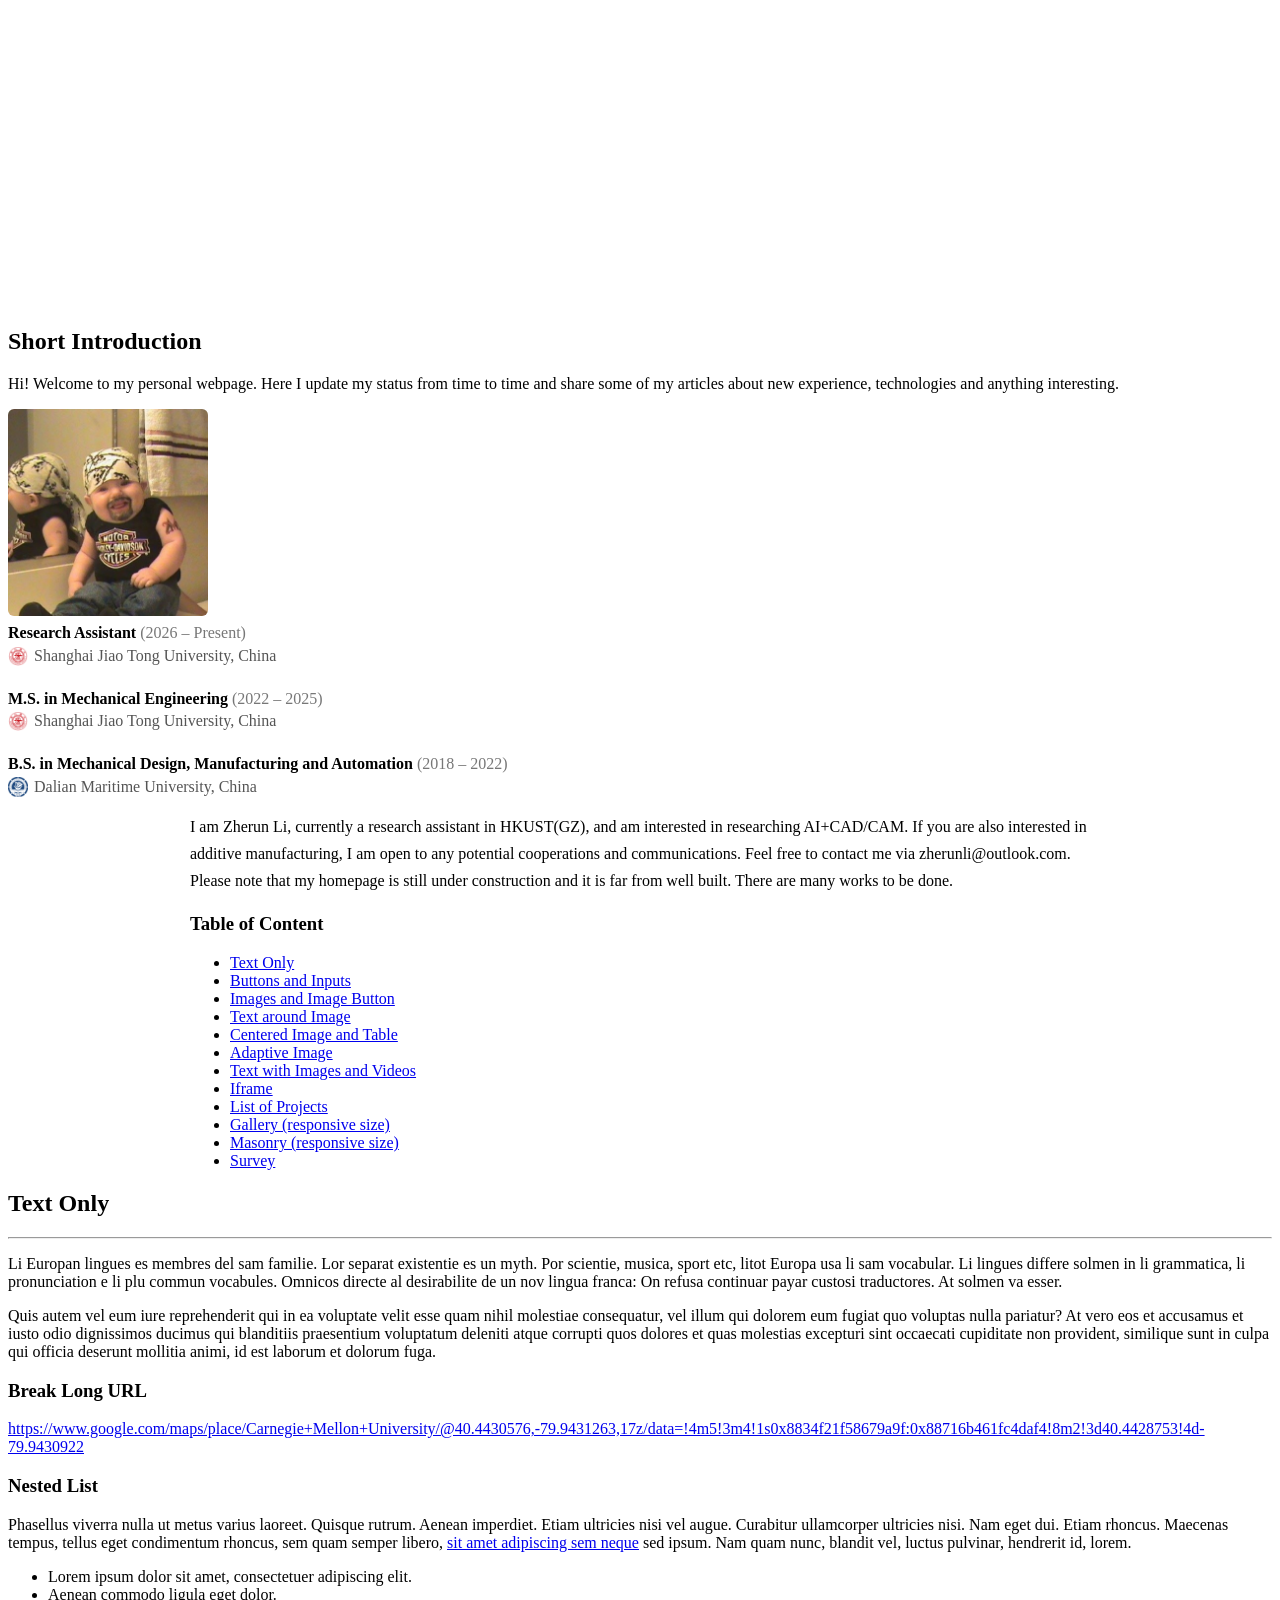
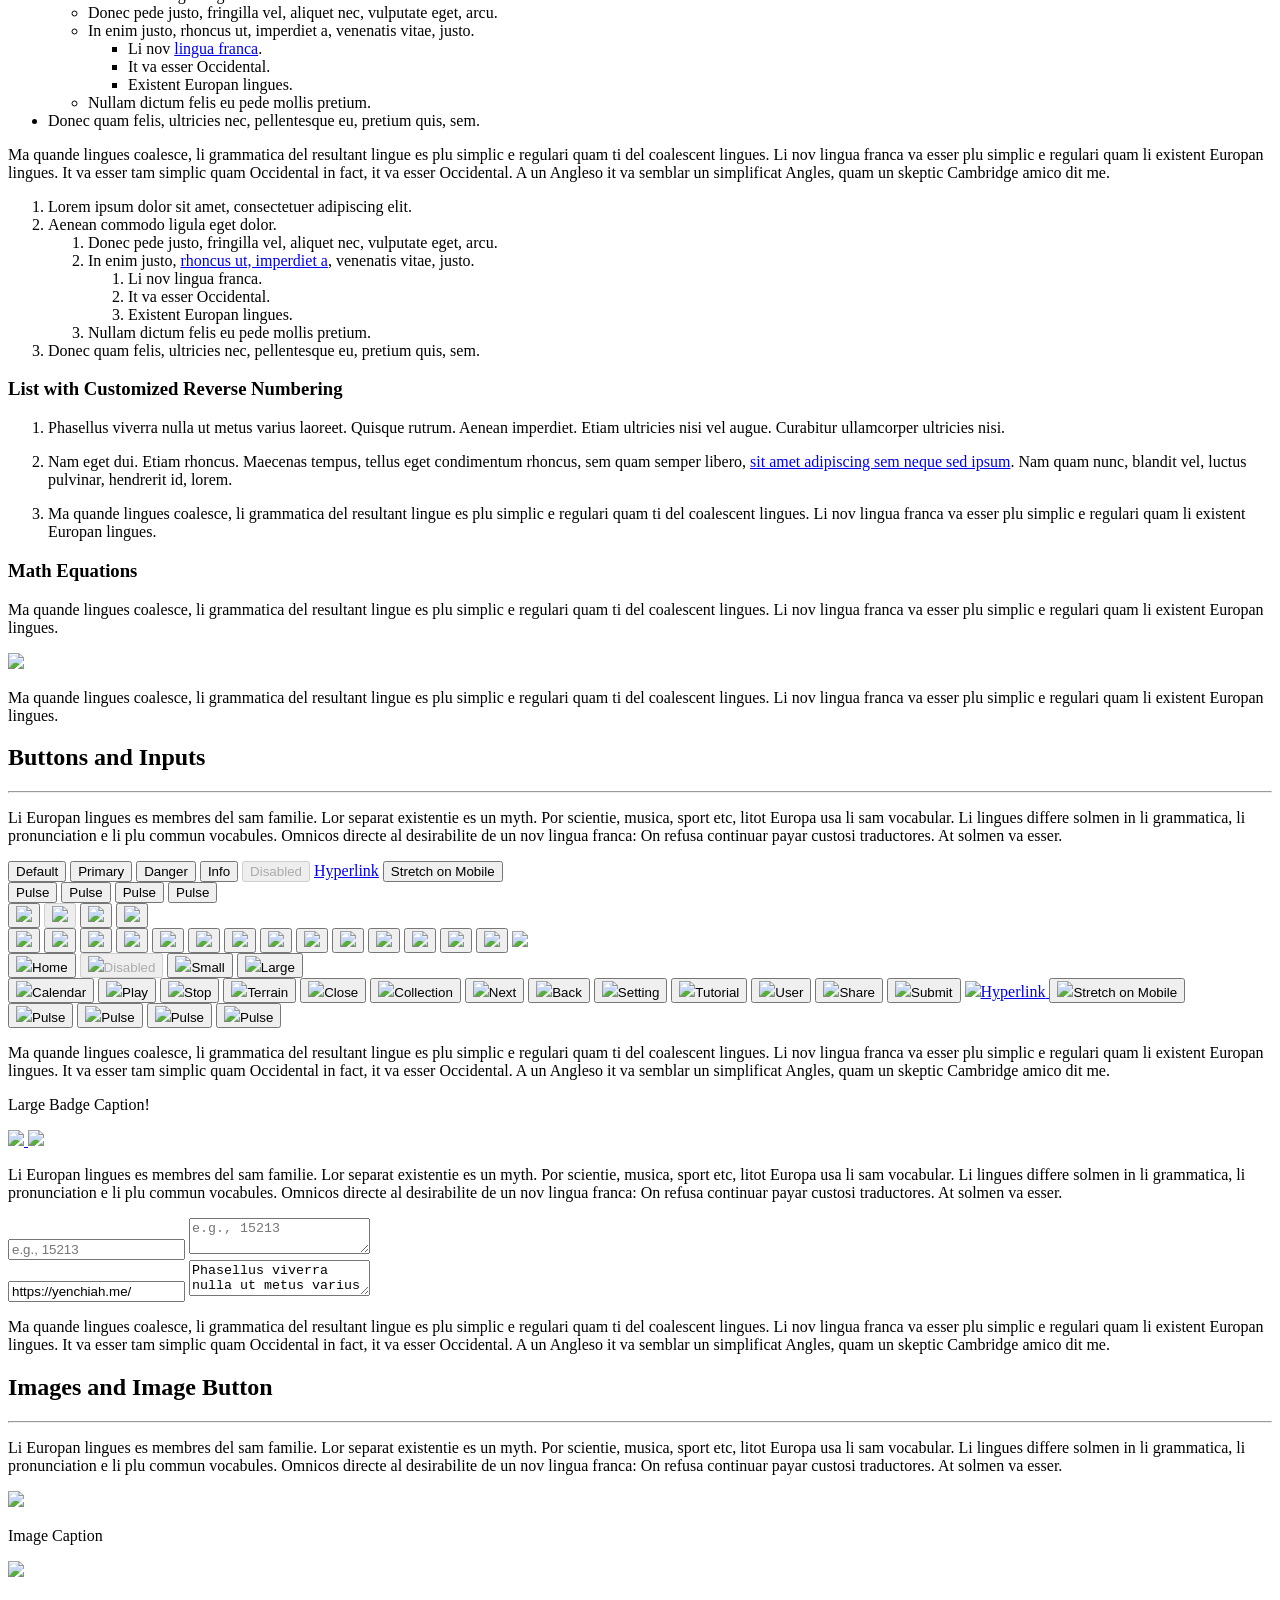
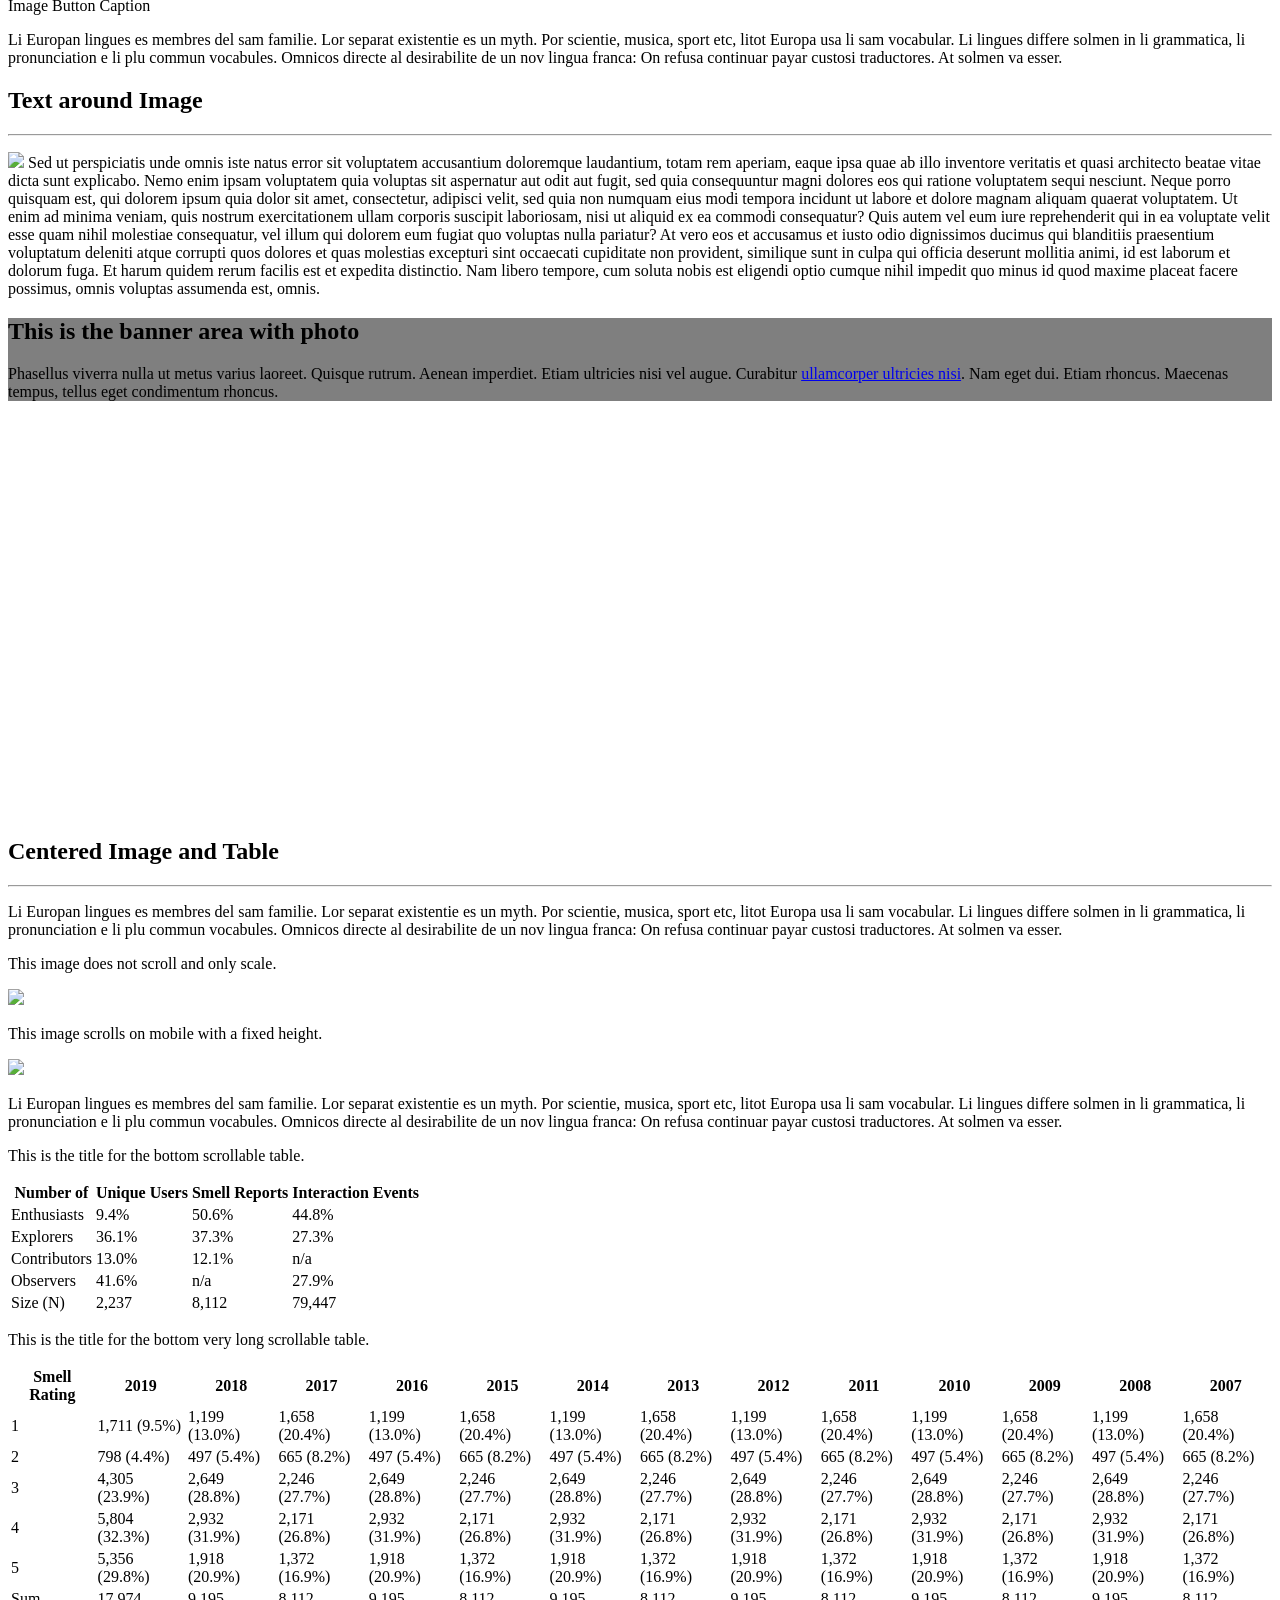
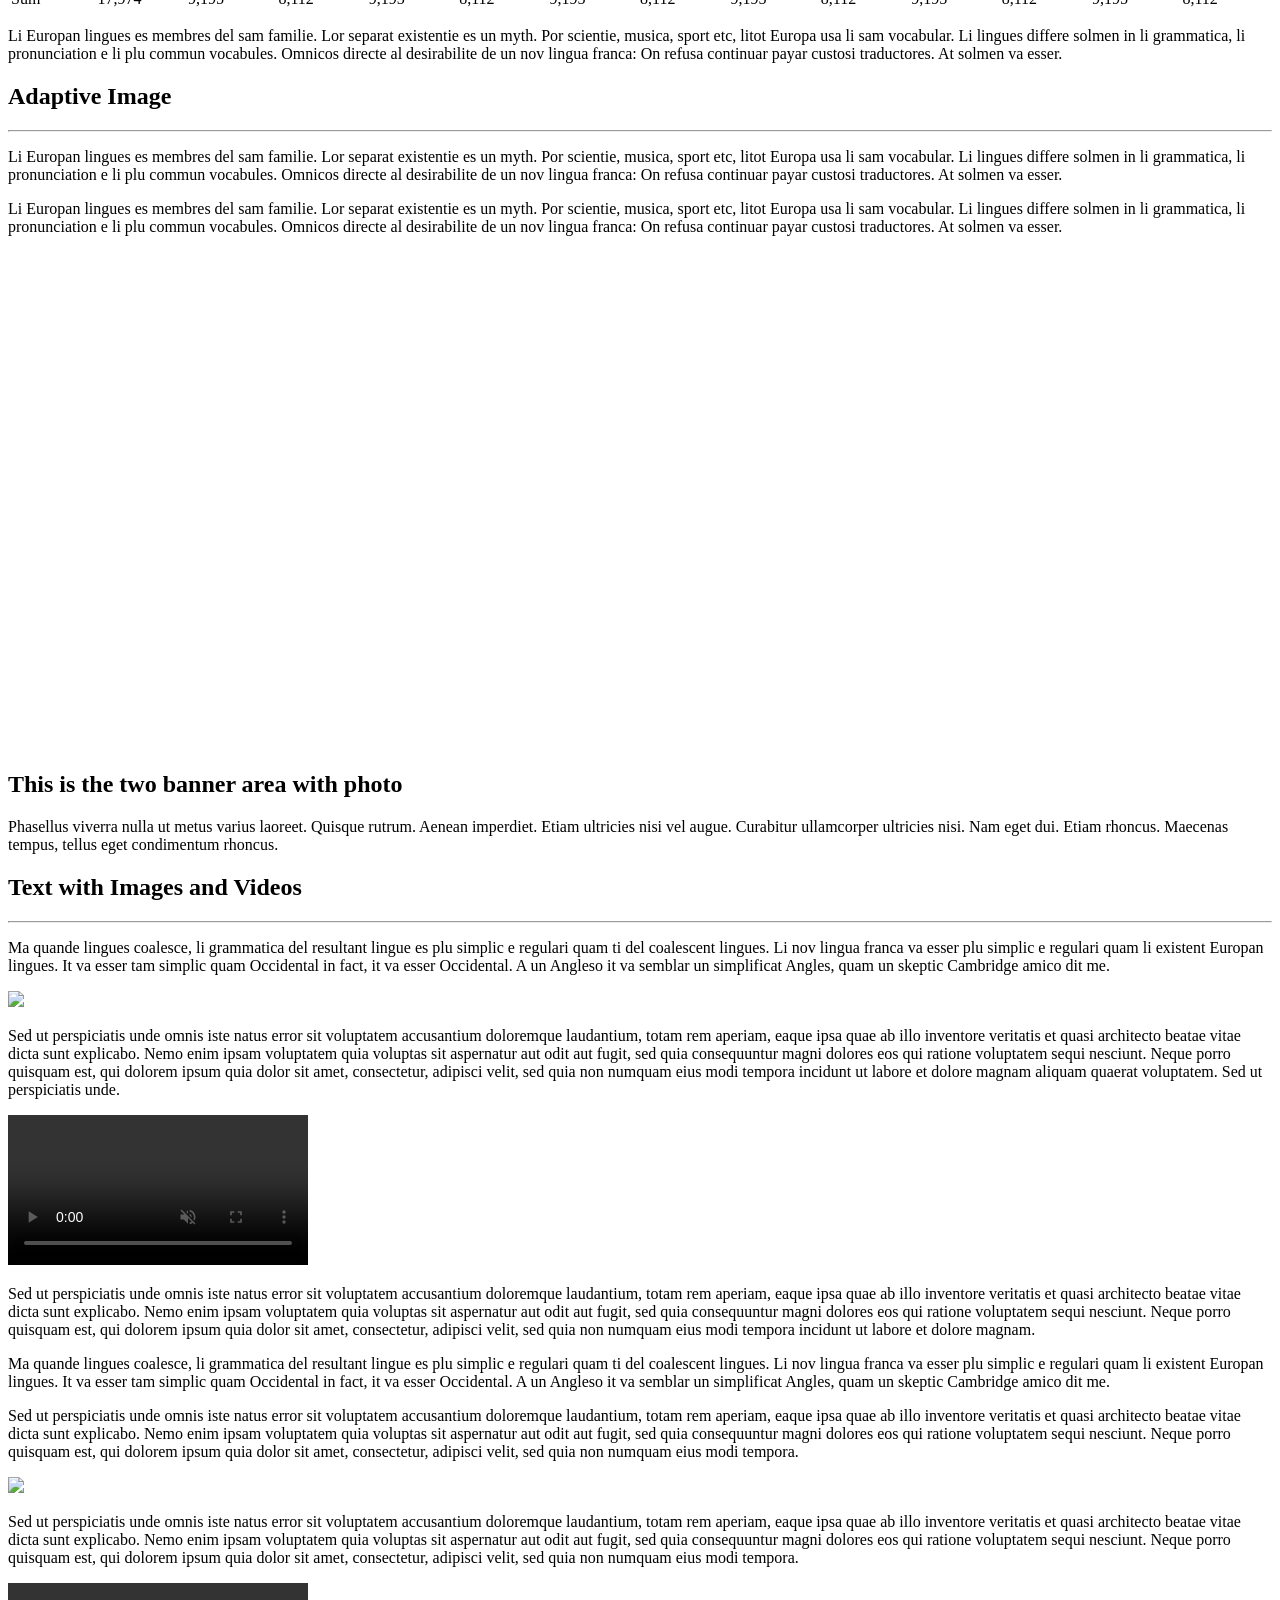
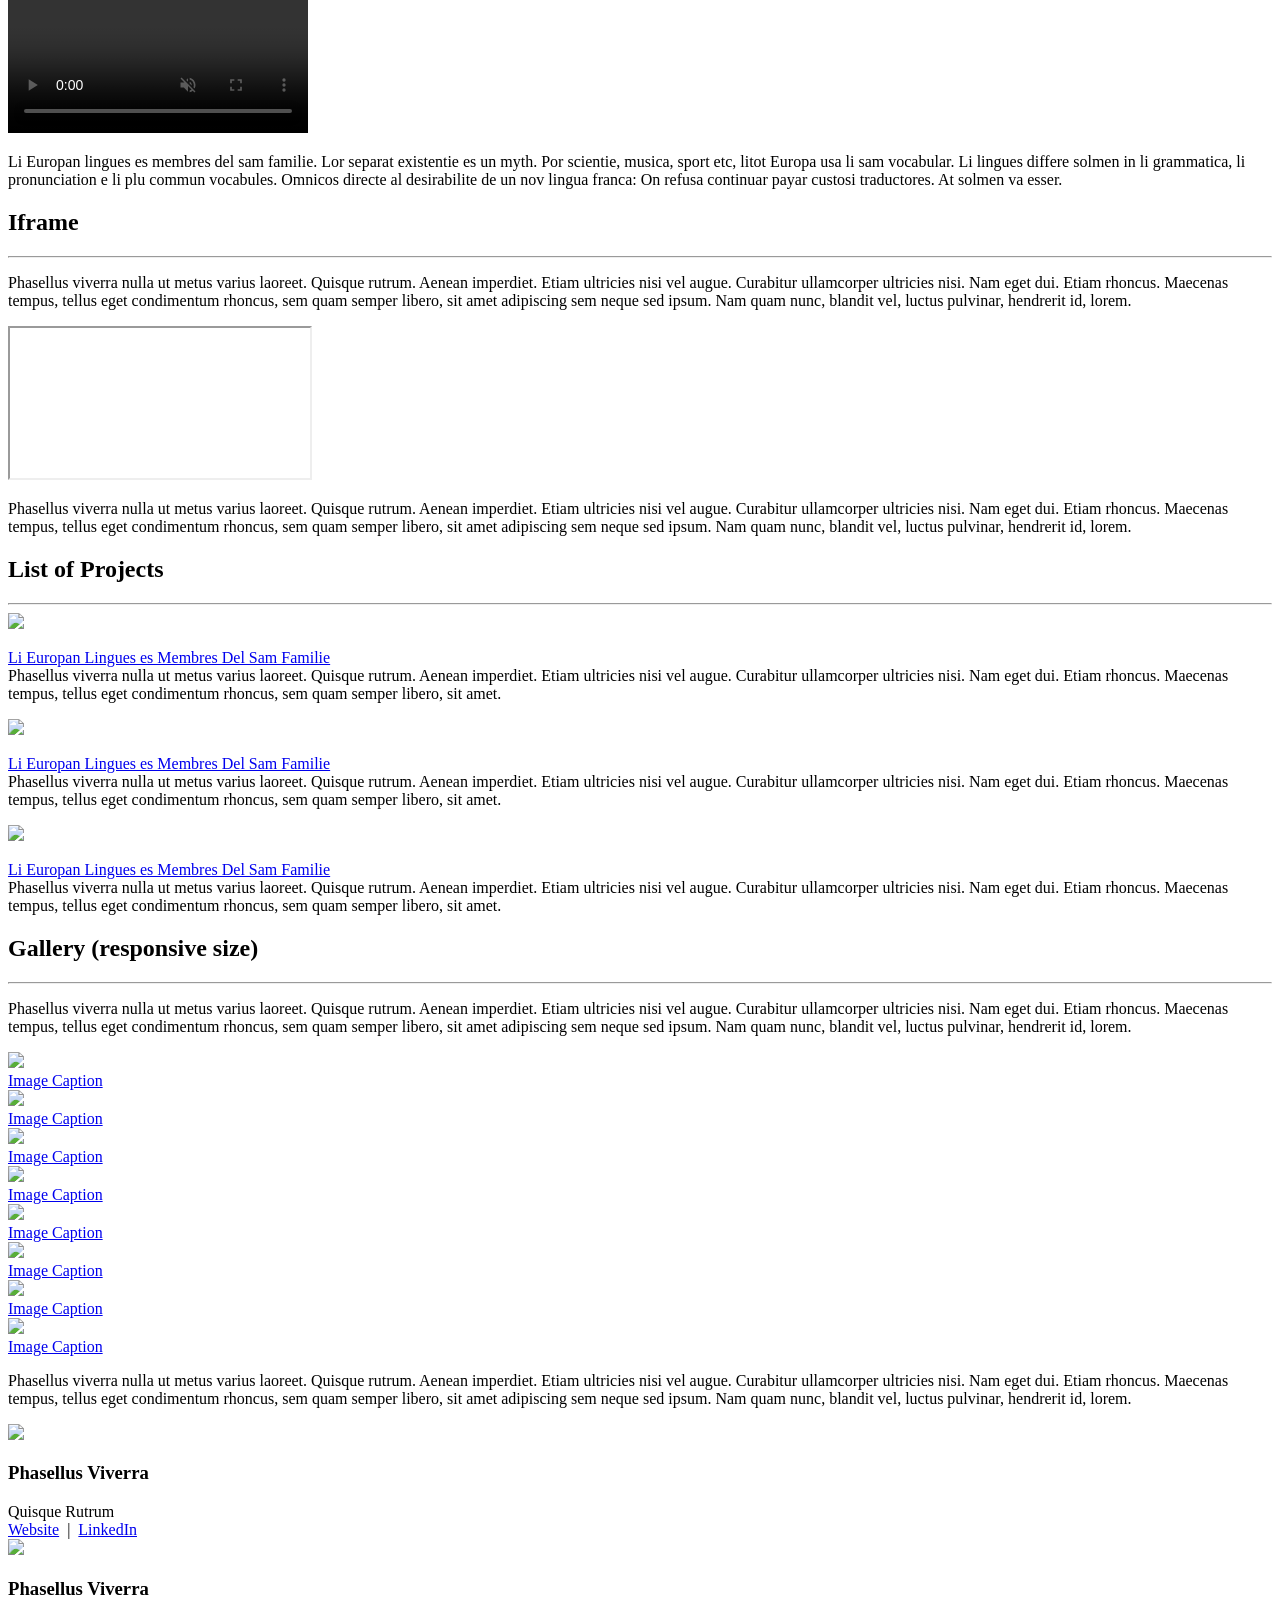
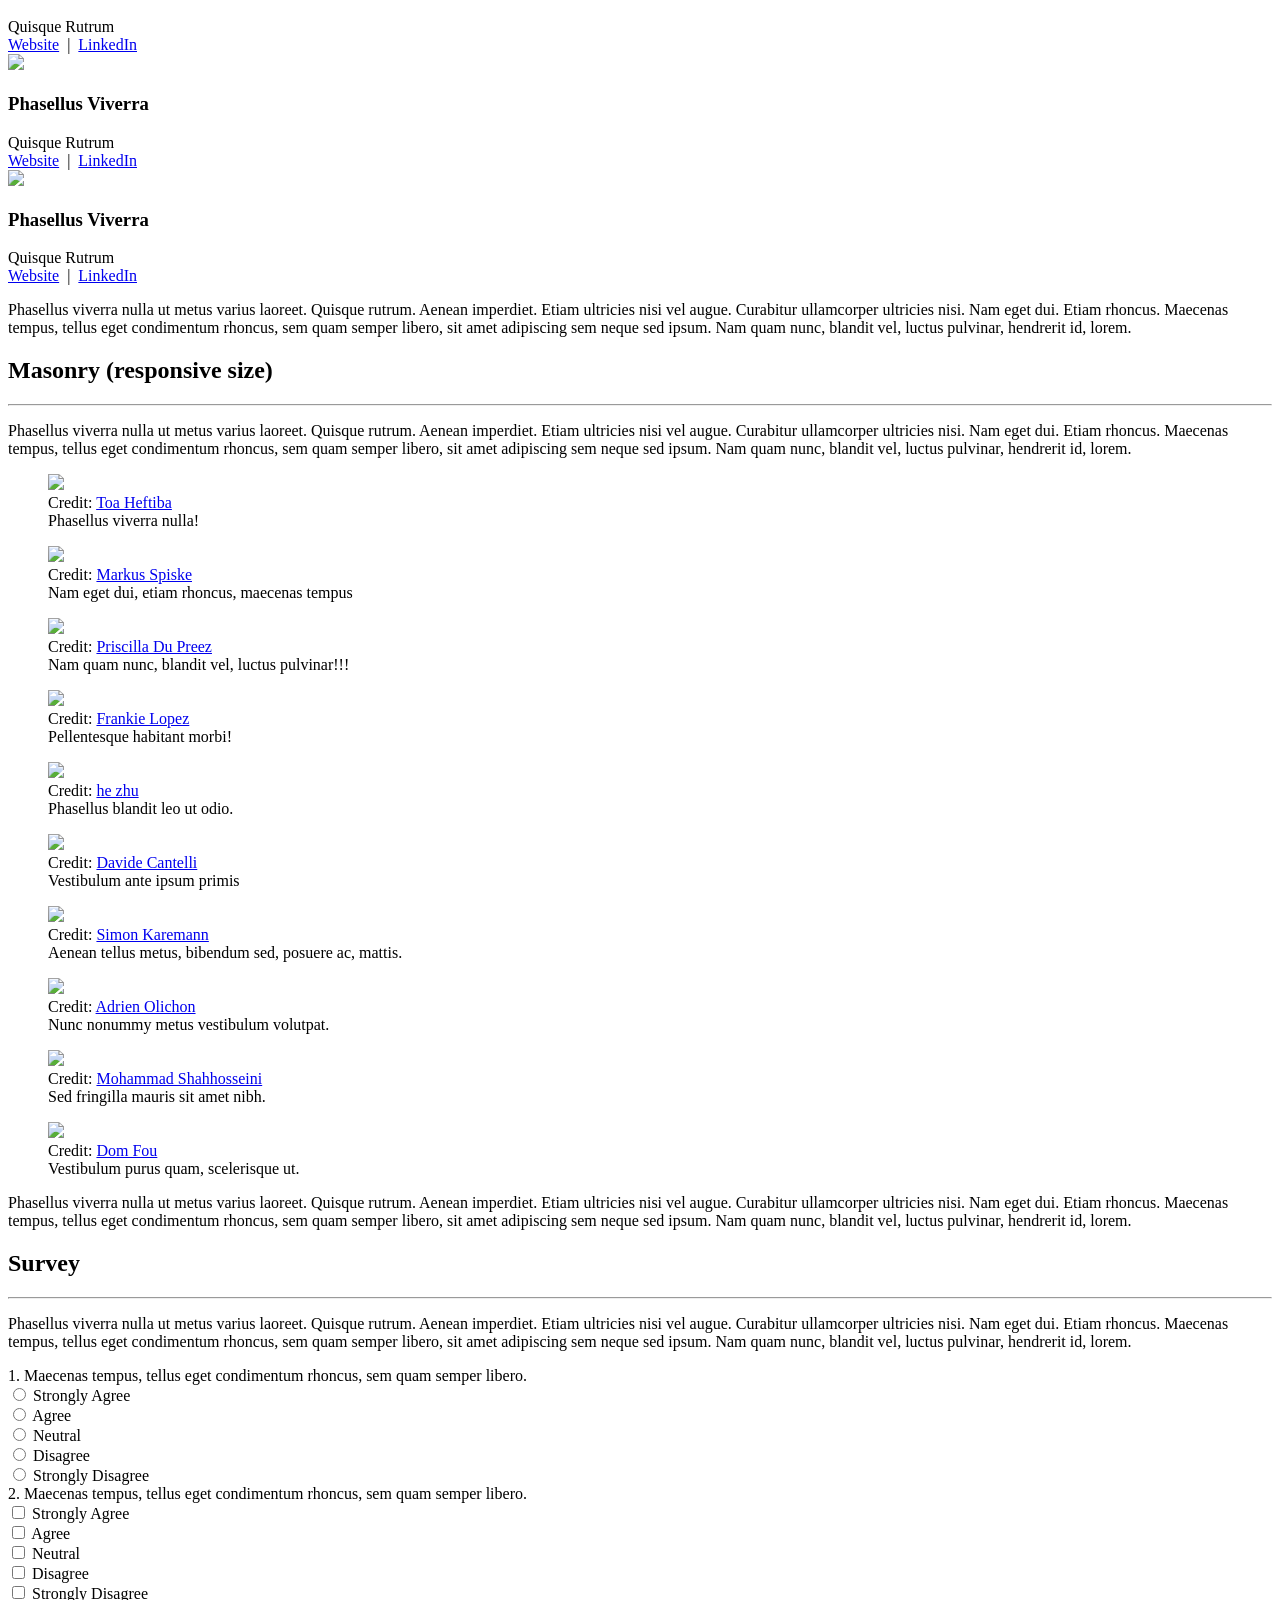
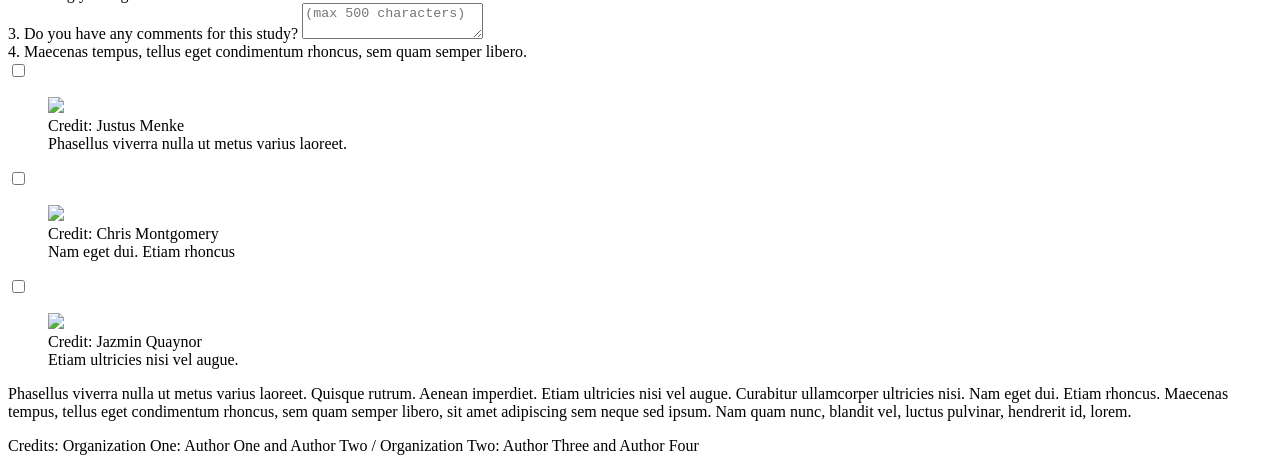
==== index.html @ 8d5da3db "change sjtu" ====
<!doctype html>
<html>

<head>
  <title>ZherunLi Personal Webpage</title>
  <meta charset="utf-8" name="viewport" content="width=device-width, initial-scale=1">
  <link href="https://use.fontawesome.com/releases/v5.2.0/css/all.css" media="screen" rel="stylesheet" type="text/css" />
  <link href="css/frame.css" media="screen" rel="stylesheet" type="text/css" />
  <link href="css/controls.css" media="screen" rel="stylesheet" type="text/css" />
  <link href="css/custom.css" media="screen" rel="stylesheet" type="text/css" />
  <link href='https://fonts.googleapis.com/css?family=Open+Sans:400,700' rel='stylesheet' type='text/css'>
  <link href='https://fonts.googleapis.com/css?family=Open+Sans+Condensed:300,700' rel='stylesheet' type='text/css'>
  <link href="https://fonts.googleapis.com/css?family=Source+Sans+Pro:400,700" rel="stylesheet">
  <script src="https://ajax.googleapis.com/ajax/libs/jquery/3.3.1/jquery.min.js"></script>
  <script src="js/menu.js"></script>
  <script src="js/footer.js"></script>
  <style>
    .menu-index {
      color: rgb(255, 255, 255) !important;
      opacity: 1 !important;
      font-weight: 700 !important;
    }
  </style>
</head>

<body>
  <div class="menu-container"></div>
  <div class="content-container">
    <!-------------------------------------------------------------------------------------------->
    <!--Start Header-->
    <div class="banner" style="background: url('img/dummy-background.jpeg') no-repeat center; background-size: cover; height: 300px;"></div>
    <div class="banner">
      <div class="banner-table flex-column">
        <div class="flex-row">
          <div class="flex-item flex-column">
            <h2 class="add-top-margin-small">Short Introduction</h2>
            <p class="text">
                Hi! Welcome to my personal webpage. Here I update my status from time to time and share some of my 
                articles about new experience, technologies and anything interesting. 
            </p>
          </div>
        </div>
      </div>
    </div>
    <!--End Header-->
    <!-------------------------------------------------------------------------------------------->
    <div class="content">
      <div class="content-table flex-column">
        <!-------------------------------------------------------------------------------------------->
<!-------------------------------------------------------------------------------------------->
<div class="content">
  <div class="content-table flex-column">
    <!-------------------------------------------------------------------------------------------->
      <!--Start Intro-->
      <div class="flex-row" style="align-items: flex-start; gap: 36px;">
      
        <!-- Left: Avatar -->
        <div class="flex-item flex-column" style="flex: 0 0 180px;">
          <img class="image"
               src="img/harley-baby.jpg"
               style="width: 200px; border-radius: 6px;">
        </div>
      
        <!-- Right: Education -->
        <div class="flex-item flex-column" style="flex: 1;">
      
          <div class="text" style="line-height: 1.6;">
      
            <!-- PhD -->
            <div style="margin-bottom: 20px;">
              <div style="font-size: 1.0em;">
                <strong>Research Assistant</strong>
                <span style="color:#777;">(2026 – Present)</span>
              </div>
                <div style="display: flex; align-items: center; font-size: 1.0em; color:#555; line-height: 1;">
                  <img src="img/sjtu.png" 
                       style="width:20px; height:20px; object-fit: contain; margin-right:6px;">
                  Shanghai Jiao Tong University, China
                </div>
            </div>
      
            <!-- Master -->
            <div style="margin-bottom: 20px;">
              <div style="font-size: 1.0em;">
                <strong>M.S. in Mechanical Engineering</strong>
                <span style="color:#777;">(2022 – 2025)</span>
              </div>
                <div style="display: flex; align-items: center; font-size: 1.0em; color:#555; line-height: 1;">
                  <img src="img/sjtu.png" 
                     style="width:20px; height:20px; object-fit: contain; margin-right:6px;">
                Shanghai Jiao Tong University, China
              </div>
            </div>
      
            <!-- Bachelor -->
            <div>
              <div style="font-size: 1.0em;">
                <strong>B.S. in Mechanical Design, Manufacturing and Automation</strong>
                <span style="color:#777;">(2018 – 2022)</span>
              </div>
                <div style="display: flex; align-items: center; font-size: 1.0em; color:#555; line-height: 1;">
                  <img src="img/dlmu.svg" 
                     style="width:20px; height:20px; object-fit: contain; margin-right:6px;">
                Dalian Maritime University, China
              </div>
            </div>
      
          </div>
      
        </div>
      </div>
      
      <!-- Personal Intro + TOC (full width, centered visually) -->
      <div class="flex-row add-top-margin">
        <div class="flex-item flex-column" style="max-width: 900px; margin: auto;">
      
          <p class="text" style="line-height: 1.7;">
            I am Zherun Li, currently a research assistant in HKUST(GZ), and am interested in researching AI+CAD/CAM. If you are also interested in 
            additive manufacturing, I am open to any potential cooperations and communications. Feel free to contact me via zherunli@outlook.com.
            Please note that my homepage is still under construction and it is far from well built. There are many works to be done.
          </p>
      
          <h3>Table of Content</h3>
          <ul>
            <li><a href="#text-only">Text Only</a></li>
            <li><a href="#buttons-and-inputs">Buttons and Inputs</a></li>
            <li><a href="#images-and-image-button">Images and Image Button</a></li>
            <li><a href="#text-around-image">Text around Image</a></li>
            <li><a href="#centered-image-and-table">Centered Image and Table</a></li>
            <li><a href="#adaptive-image">Adaptive Image</a></li>
            <li><a href="#text-with-images-and-videos">Text with Images and Videos</a></li>
            <li><a href="#iframe">Iframe</a></li>
            <li><a href="#list-of-projects">List of Projects</a></li>
            <li><a href="#gallery">Gallery (responsive size)</a></li>
            <li><a href="#masonry">Masonry (responsive size)</a></li>
            <li><a href="#survey">Survey</a></li>
          </ul>
      
        </div>
      </div>
      <!--End Intro-->
        <!-------------------------------------------------------------------------------------------->
        <!--Start Text Only-->
        <div class="flex-row">
          <div class="flex-item flex-column">
            <h2 id="text-only">Text Only</h2>
            <hr>
            <p class="text">
              Li Europan lingues es membres del sam familie. Lor separat existentie es un myth. Por scientie, musica,
              sport etc, litot Europa usa li sam vocabular. Li lingues differe solmen in li grammatica, li pronunciation e
              li plu commun vocabules. Omnicos directe al desirabilite de un nov lingua franca: On refusa continuar payar
              custosi traductores. At solmen va esser.
            </p>
            <p class="text">
              Quis autem vel eum iure reprehenderit qui in ea voluptate velit esse quam nihil molestiae consequatur,
              vel illum qui dolorem eum fugiat quo voluptas nulla pariatur? At vero eos et accusamus et iusto odio dignissimos
              ducimus qui blanditiis praesentium voluptatum deleniti atque corrupti quos dolores et quas molestias
              excepturi sint occaecati cupiditate non provident, similique sunt in culpa qui officia deserunt mollitia
              animi, id est laborum et dolorum fuga.
            </p>
            <h3>Break Long URL</h3>
            <p class="text">
              <a class="break-long-url" target="_blank" href="https://www.google.com/maps/place/Carnegie+Mellon+University/@40.4430576,-79.9431263,17z/data=!4m5!3m4!1s0x8834f21f58679a9f:0x88716b461fc4daf4!8m2!3d40.4428753!4d-79.9430922">https://www.google.com/maps/place/Carnegie+Mellon+University/@40.4430576,-79.9431263,17z/data=!4m5!3m4!1s0x8834f21f58679a9f:0x88716b461fc4daf4!8m2!3d40.4428753!4d-79.9430922</a>
            </p>
            <h3>Nested List</h3>
            <p class="text">
              Phasellus viverra nulla ut metus varius laoreet. Quisque rutrum. Aenean imperdiet. Etiam ultricies nisi vel
              augue. Curabitur ullamcorper ultricies nisi. Nam eget dui. Etiam rhoncus. Maecenas tempus, tellus eget
              condimentum rhoncus, sem quam semper libero, <a target="_blank" href="javascript:void(0)">sit amet adipiscing sem neque</a> sed ipsum. Nam quam nunc, blandit
              vel, luctus pulvinar, hendrerit id, lorem.
            </p>
            <ul>
              <li>Lorem ipsum dolor sit amet, consectetuer adipiscing elit.</li>
              <li>Aenean commodo ligula eget dolor.
                <ul>
                  <li>Donec pede justo, fringilla vel, aliquet nec, vulputate eget, arcu.</li>
                  <li>In enim justo, rhoncus ut, imperdiet a, venenatis vitae, justo.
                    <ul>
                      <li>Li nov <a target="_blank" href="javascript:void(0)">lingua franca</a>.</li>
                      <li>It va esser Occidental.</li>
                      <li>Existent Europan lingues.</li>
                    </ul>
                  </li>
                  <li>Nullam dictum felis eu pede mollis pretium.</li>
                </ul>
              </li>
              <li>Donec quam felis, ultricies nec, pellentesque eu, pretium quis, sem. </li>
            </ul>
            <p class="text">
              Ma quande lingues coalesce, li grammatica del resultant lingue es plu simplic e regulari quam ti del
              coalescent lingues. Li nov lingua franca va esser plu simplic e regulari quam li existent Europan lingues.
              It va esser tam simplic quam Occidental in fact, it va esser Occidental. A un Angleso it va semblar un
              simplificat Angles, quam un skeptic Cambridge amico dit me.
            </p>
            <ol class="nested">
              <li>Lorem ipsum dolor sit amet, consectetuer adipiscing elit.</li>
              <li>Aenean commodo ligula eget dolor.
                <ol class="nested">
                  <li>Donec pede justo, fringilla vel, aliquet nec, vulputate eget, arcu.</li>
                  <li>In enim justo, <a target="_blank" href="javascript:void(0)">rhoncus ut, imperdiet a</a>, venenatis vitae, justo.
                    <ol class="nested">
                      <li>Li nov lingua franca.</li>
                      <li>It va esser Occidental.</li>
                      <li>Existent Europan lingues.</li>
                    </ol>
                  </li>
                  <li>Nullam dictum felis eu pede mollis pretium.</li>
                </ol>
              </li>
              <li>Donec quam felis, ultricies nec, pellentesque eu, pretium quis, sem. </li>
            </ol>
            <h3>List with Customized Reverse Numbering</h3>
            <ol class="publication C-list">
              <li>
                <p class="text-small-margin">
                  Phasellus viverra nulla ut metus varius laoreet. Quisque rutrum. Aenean imperdiet. Etiam ultricies nisi vel
                  augue. Curabitur ullamcorper ultricies nisi.
                </p>
              </li>
              <li>
                <p class="text-small-margin">
                  Nam eget dui. Etiam rhoncus. Maecenas tempus, tellus eget
                  condimentum rhoncus, sem quam semper libero, <a target="_blank" href="javascript:void(0)">sit amet adipiscing sem neque sed ipsum</a>. Nam quam nunc, blandit
                  vel, luctus pulvinar, hendrerit id, lorem.
                </p>
              </li>
              <li>
                <p class="text-small-margin">
                  Ma quande lingues coalesce, li grammatica del resultant lingue es plu simplic e regulari quam ti del
                  coalescent lingues. Li nov lingua franca va esser plu simplic e regulari quam li existent Europan lingues.
                </p>
              </li>
            </ol>
            <h3>Math Equations</h3>
            <p class="text">
              Ma quande lingues coalesce, li grammatica del resultant lingue es plu simplic e regulari quam ti del
              coalescent lingues. Li nov lingua franca va esser plu simplic e regulari quam li existent Europan lingues.
            </p>
            <img class="image center" src="https://latex.codecogs.com/svg.latex?C\cdot(3\sin\theta_1+3\sin\theta_2-\cos\theta_1-\cos\theta_2)" style="max-width: 300px;">
            <p class="text">
              Ma quande lingues coalesce, li grammatica del resultant lingue es plu simplic e regulari quam ti del
              coalescent lingues. Li nov lingua franca va esser plu simplic e regulari quam li existent Europan lingues.
            </p>
          </div>
        </div>
        <!--End Text Only-->
        <!-------------------------------------------------------------------------------------------->
        <!--Start Text with Buttons-->
        <div class="flex-row">
          <div class="flex-item flex-column">
            <h2 id="buttons-and-inputs">Buttons and Inputs</h2>
            <hr>
            <p class="text">
              Li Europan lingues es membres del sam familie. Lor separat existentie es un myth. Por scientie, musica,
              sport etc, litot Europa usa li sam vocabular. Li lingues differe solmen in li grammatica, li pronunciation e
              li plu commun vocabules. Omnicos directe al desirabilite de un nov lingua franca: On refusa continuar payar
              custosi traductores. At solmen va esser.
            </p>
            <div class="control-group">
              <button class="custom-button">Default</button>
              <button class="custom-button custom-button-primary">Primary</button>
              <button class="custom-button custom-button-danger">Danger</button>
              <button class="custom-button custom-button-info">Info</button>
              <button class="custom-button" disabled>Disabled</button>
              <a class="custom-button" target="_blank" href="https://github.com/yenchiah/project-website-template" target="_blank">Hyperlink</a>
              <button class="custom-button custom-button-primary stretch-on-mobile">Stretch on Mobile</button>
            </div>
            <div class="control-group">
              <button class="custom-button pulse-black">Pulse</button>
              <button class="custom-button custom-button-primary pulse-primary">Pulse</button>
              <button class="custom-button custom-button-danger pulse-danger">Pulse</button>
              <button class="custom-button custom-button-info pulse-info">Pulse</button>
            </div>
            <div class="control-group">
              <button class="custom-button-flat"><img src="img/home.png"></button>
              <button class="custom-button-flat" disabled><img src="img/home.png"></button>
              <button class="custom-button-flat small"><img src="img/home.png"></button>
              <button class="custom-button-flat large"><img src="img/home.png"></button>
            </div>
            <div class="control-group">
              <button class="custom-button-flat"><img src="img/calendar.png"></button>
              <button class="custom-button-flat"><img src="img/play.png"></button>
              <button class="custom-button-flat"><img src="img/pause.png"></button>
              <button class="custom-button-flat"><img src="img/stop.png"></button>
              <button class="custom-button-flat"><img src="img/terrain.png"></button>
              <button class="custom-button-flat"><img src="img/close.png"></button>
              <button class="custom-button-flat"><img src="img/collection.png"></button>
              <button class="custom-button-flat"><img src="img/next.png"></button>
              <button class="custom-button-flat"><img src="img/back.png"></button>
              <button class="custom-button-flat"><img src="img/setting.png"></button>
              <button class="custom-button-flat"><img src="img/book.png"></button>
              <button class="custom-button-flat"><img src="img/user.png"></button>
              <button class="custom-button-flat"><img src="img/share.png"></button>
              <button class="custom-button-flat"><img src="img/submit.png"></button>
              <a class="custom-button-flat" href="https://github.com/yenchiah/project-website-template" target="_blank">
                <img src="img/link.png">
              </a>
            </div>
            <div class="control-group">
              <button class="custom-button-flat"><img src="img/home.png"><span>Home</span></button>
              <button class="custom-button-flat" disabled><img src="img/home.png"><span>Disabled</span></button>
              <button class="custom-button-flat small"><img src="img/home.png"><span>Small</span></button>
              <button class="custom-button-flat large"><img src="img/home.png"><span>Large</span></button>
            </div>
            <div class="control-group">
              <button class="custom-button-flat"><img src="img/calendar.png"><span>Calendar</span></button>
              <button class="custom-button-flat"><img src="img/play.png"><span>Play</span></button>
              <button class="custom-button-flat"><img src="img/stop.png"><span>Stop</span></button>
              <button class="custom-button-flat"><img src="img/terrain.png"><span>Terrain</span></button>
              <button class="custom-button-flat"><img src="img/close.png"><span>Close</span></button>
              <button class="custom-button-flat"><img src="img/collection.png"><span>Collection</span></button>
              <button class="custom-button-flat"><img src="img/next.png"><span>Next</span></button>
              <button class="custom-button-flat"><img src="img/back.png"><span>Back</span></button>
              <button class="custom-button-flat"><img src="img/setting.png"><span>Setting</span></button>
              <button class="custom-button-flat"><img src="img/book.png"><span>Tutorial</span></button>
              <button class="custom-button-flat"><img src="img/user.png"><span>User</span></button>
              <button class="custom-button-flat"><img src="img/share.png"><span>Share</span></button>
              <button class="custom-button-flat"><img src="img/submit.png"><span>Submit</span></button>
              <a class="custom-button-flat" href="https://github.com/yenchiah/project-website-template" target="_blank">
                <img src="img/link.png"><span>Hyperlink</span>
              </a>
              <button class="custom-button-flat stretch-on-mobile"><img src="img/play.png"><span>Stretch on Mobile</span></button>
            </div>
            <div class="control-group">
              <button class="custom-button-flat pulse-black"><img src="img/home.png"><span>Pulse</span></button>
              <button class="custom-button-flat pulse-primary"><img src="img/home.png"><span>Pulse</span></button>
              <button class="custom-button-flat pulse-danger"><img src="img/home.png"><span>Pulse</span></button>
              <button class="custom-button-flat pulse-info"><img src="img/home.png"><span>Pulse</span></button>
            </div>
            <p class="text">
              Ma quande lingues coalesce, li grammatica del resultant lingue es plu simplic e regulari quam ti del
              coalescent lingues. Li nov lingua franca va esser plu simplic e regulari quam li existent Europan lingues.
              It va esser tam simplic quam Occidental in fact, it va esser Occidental. A un Angleso it va semblar un
              simplificat Angles, quam un skeptic Cambridge amico dit me.
            </p>
          </div>
        </div>
        <div class="flex-row-space-between">
          <div class="flex-item flex-column">
            <p class="text badge-text">Large Badge Caption!</p>
          </div>
          <div class="flex-item flex-column">
            <div class="control-group">
              <a href="javascript:void(0)" target="_blank" class="custom-image-button">
                <img src="img/app-store-badge.png" width="150">
              </a>
              <a href="javascript:void(0)" target="_blank" class="custom-image-button">
                <img src="img/google-play-badge.png" width="150">
              </a>
            </div>
          </div>
        </div>
        <div class="flex-row">
          <div class="flex-item flex-column">
            <p class="text">
              Li Europan lingues es membres del sam familie. Lor separat existentie es un myth. Por scientie, musica,
              sport etc, litot Europa usa li sam vocabular. Li lingues differe solmen in li grammatica, li pronunciation e
              li plu commun vocabules. Omnicos directe al desirabilite de un nov lingua franca: On refusa continuar payar
              custosi traductores. At solmen va esser.
            </p>
            <div class="control-group">
              <input class="custom-textbox stretch-on-mobile" type="text" placeholder="e.g., 15213">
              <textarea class="custom-textbox stretch-on-mobile" placeholder="e.g., 15213"></textarea>
            </div>
            <div class="control-group">
              <input class="custom-textbox stretch-on-mobile" value="https://yenchiah.me/" type="text" readonly>
              <textarea class="custom-textbox stretch-on-mobile" readonly>Phasellus viverra nulla ut metus varius laoreet.</textarea>
            </div>
            <p class="text">
              Ma quande lingues coalesce, li grammatica del resultant lingue es plu simplic e regulari quam ti del
              coalescent lingues. Li nov lingua franca va esser plu simplic e regulari quam li existent Europan lingues.
              It va esser tam simplic quam Occidental in fact, it va esser Occidental. A un Angleso it va semblar un
              simplificat Angles, quam un skeptic Cambridge amico dit me.
            </p>
          </div>
        </div>
        <!--End Text with Buttons-->
        <!-------------------------------------------------------------------------------------------->
        <!--Start Text with Images and Image buttons-->
        <div class="flex-row">
          <div class="flex-item flex-column">
            <h2 id="images-and-image-button">Images and Image Button</h2>
            <hr>
            <p class="text">
              Li Europan lingues es membres del sam familie. Lor separat existentie es un myth. Por scientie, musica,
              sport etc, litot Europa usa li sam vocabular. Li lingues differe solmen in li grammatica, li pronunciation e
              li plu commun vocabules. Omnicos directe al desirabilite de un nov lingua franca: On refusa continuar payar
              custosi traductores. At solmen va esser.
            </p>
          </div>
        </div>
        <div class="flex-row-space-between">
          <div class="flex-item flex-column">
            <img class="image max-width-400" src="img/dummay-img.png">
            <p class="image-caption">Image Caption</p>
          </div>
          <div class="flex-item flex-column">
            <a href="https://github.com/yenchiah/project-website-template" target="_blank" class="image max-width-400">
              <img src="img/dummay-img.png">
            </a>
            <p class="image-caption">Image Button Caption</p>
          </div>
        </div>
        <div class="flex-row">
          <div class="flex-item flex-column">
            <p class="text">
              Li Europan lingues es membres del sam familie. Lor separat existentie es un myth. Por scientie, musica,
              sport etc, litot Europa usa li sam vocabular. Li lingues differe solmen in li grammatica, li pronunciation e
              li plu commun vocabules. Omnicos directe al desirabilite de un nov lingua franca: On refusa continuar payar
              custosi traductores. At solmen va esser.
            </p>
          </div>
        </div>
        <!--End Text with Images and Image buttons-->
        <!-------------------------------------------------------------------------------------------->
        <!--Start Text around Image-->
        <div class="flex-row">
          <div class="flex-item flex-column">
            <h2 id="text-around-image">Text around Image</h2>
            <hr>
            <p class="text">
              <img class="image image-wrap-text max-width-400" src="img/dummay-img.png">
              Sed ut perspiciatis unde omnis iste natus error sit voluptatem accusantium doloremque laudantium, totam rem
              aperiam, eaque ipsa quae ab illo inventore veritatis et quasi architecto beatae vitae dicta sunt explicabo.
              Nemo enim ipsam voluptatem quia voluptas sit aspernatur aut odit aut fugit, sed quia consequuntur magni
              dolores eos qui ratione voluptatem sequi nesciunt. Neque porro quisquam est, qui dolorem ipsum quia dolor sit
              amet, consectetur, adipisci velit, sed quia non numquam eius modi tempora incidunt ut labore et dolore magnam
              aliquam quaerat voluptatem. Ut enim ad minima veniam, quis nostrum exercitationem ullam corporis suscipit
              laboriosam, nisi ut aliquid ex ea commodi consequatur? Quis autem vel eum iure reprehenderit qui in ea
              voluptate velit esse quam nihil molestiae consequatur, vel illum qui dolorem eum fugiat quo voluptas nulla
              pariatur? At vero eos et accusamus et iusto odio dignissimos ducimus qui blanditiis praesentium voluptatum
              deleniti atque corrupti quos dolores et quas molestias excepturi sint occaecati cupiditate non provident,
              similique sunt in culpa qui officia deserunt mollitia animi, id est laborum et dolorum fuga. Et harum quidem
              rerum facilis est et expedita distinctio. Nam libero tempore, cum soluta nobis est eligendi optio cumque nihil
              impedit quo minus id quod maxime placeat facere possimus, omnis voluptas assumenda est, omnis.
            </p>
          </div>
        </div>
        <!--End Text around Image-->
        <!-------------------------------------------------------------------------------------------->
      </div>
    </div>
    <div class="banner" style="background: url('img/dummy-background.jpeg') no-repeat center; background-size: cover; height: 500px;">
      <div class="banner-table flex-column" style="background-color: rgba(0, 0, 0, 0.5);">
        <div class="flex-row">
          <div class="flex-item flex-column">
            <h2 class="add-top-margin-small">This is the banner area with photo</h2>
            <p class="text">
              Phasellus viverra nulla ut metus varius laoreet. Quisque rutrum. Aenean imperdiet. Etiam ultricies nisi vel
              augue. Curabitur <a href="javascript:void(0)">ullamcorper ultricies nisi</a>. Nam eget dui. Etiam rhoncus. Maecenas tempus, tellus eget
              condimentum rhoncus.
            </p>
          </div>
        </div>
      </div>
    </div>
    <div class="content">
      <div class="content-table flex-column">
        <!-------------------------------------------------------------------------------------------->
        <!--Start Text with Centered Image and Table-->
        <div class="flex-row">
          <div class="flex-item flex-column">
            <h2 id="centered-image-and-table" class="no-top-margin">Centered Image and Table</h2>
            <hr>
            <p class="text">
              Li Europan lingues es membres del sam familie. Lor separat existentie es un myth. Por scientie, musica,
              sport etc, litot Europa usa li sam vocabular. Li lingues differe solmen in li grammatica, li pronunciation e
              li plu commun vocabules. Omnicos directe al desirabilite de un nov lingua franca: On refusa continuar payar
              custosi traductores. At solmen va esser.
            </p>
            <p class="text text-center graph-title">
              This image does not scroll and only scale.
            </p>
            <img class="image center max-width-400 add-top-margin-small" src="img/dummay-img.png">
            <p class="text text-center graph-title">
              This image scrolls on mobile with a fixed height.
            </p>
            <div class="scrollable-image-container center add-top-margin-small">
              <img class="scrollable-image center" src="img/dummay-img.png">
            </div>
            <p class="text">
              Li Europan lingues es membres del sam familie. Lor separat existentie es un myth. Por scientie, musica,
              sport etc, litot Europa usa li sam vocabular. Li lingues differe solmen in li grammatica, li pronunciation e
              li plu commun vocabules. Omnicos directe al desirabilite de un nov lingua franca: On refusa continuar payar
              custosi traductores. At solmen va esser.
            </p>
            <p class="text text-center graph-title">
              This is the title for the bottom scrollable table.
            </p>
            <div class="custom-table-container center add-top-margin-small">
              <table class="custom-table">
                <thead>
                  <tr class="bg-color-gray">
                    <th>Number of</th>
                    <th class="text-center">Unique Users</th>
                    <th class="text-center">Smell Reports</th>
                    <th class="text-center">Interaction Events</th>
                  </tr>
                </thead>
                <tbody>
                  <tr>
                    <td>Enthusiasts</td>
                    <td class="text-center">9.4%</td>
                    <td class="text-center">50.6%</td>
                    <td class="text-center">44.8%</td>
                  </tr>
                  <tr class="bg-color-light-gray">
                    <td>Explorers</td>
                    <td class="text-center">36.1%</td>
                    <td class="text-center">37.3%</td>
                    <td class="text-center">27.3%</td>
                  </tr>
                  <tr>
                    <td>Contributors</td>
                    <td class="text-center">13.0%</td>
                    <td class="text-center">12.1%</td>
                    <td class="text-center">n/a</td>
                  </tr>
                  <tr class="bg-color-light-gray">
                    <td>Observers</td>
                    <td class="text-center">41.6%</td>
                    <td class="text-center">n/a</td>
                    <td class="text-center">27.9%</td>
                  </tr>
                </tbody>
                <tfoot>
                  <tr>
                    <td>Size (N)</td>
                    <td class="text-center">2,237</td>
                    <td class="text-center">8,112</td>
                    <td class="text-center">79,447</td>
                  </tr>
                </tfoot>
              </table>
            </div>
            <p class="text text-center graph-title">
              This is the title for the bottom very long scrollable table.
            </p>
            <div class="custom-table-container center add-top-margin-small">
              <table class="custom-table">
                <thead>
                  <tr class="bg-color-gray">
                    <th class="text-center">Smell Rating</th>
                    <th class="text-center">2019</th>
                    <th class="text-center">2018</th>
                    <th class="text-center">2017</th>
                    <th class="text-center">2016</th>
                    <th class="text-center">2015</th>
                    <th class="text-center">2014</th>
                    <th class="text-center">2013</th>
                    <th class="text-center">2012</th>
                    <th class="text-center">2011</th>
                    <th class="text-center">2010</th>
                    <th class="text-center">2009</th>
                    <th class="text-center">2008</th>
                    <th class="text-center">2007</th>
                  </tr>
                </thead>
                <tbody>
                  <tr>
                    <td class="text-center">1</td>
                    <td class="text-center">1,711 (9.5%)</td>
                    <td class="text-center">1,199 (13.0%)</td>
                    <td class="text-center">1,658 (20.4%)</td>
                    <td class="text-center">1,199 (13.0%)</td>
                    <td class="text-center">1,658 (20.4%)</td>
                    <td class="text-center">1,199 (13.0%)</td>
                    <td class="text-center">1,658 (20.4%)</td>
                    <td class="text-center">1,199 (13.0%)</td>
                    <td class="text-center">1,658 (20.4%)</td>
                    <td class="text-center">1,199 (13.0%)</td>
                    <td class="text-center">1,658 (20.4%)</td>
                    <td class="text-center">1,199 (13.0%)</td>
                    <td class="text-center">1,658 (20.4%)</td>
                  </tr>
                  <tr class="bg-color-light-gray">
                    <td class="text-center">2</td>
                    <td class="text-center">798 (4.4%)</td>
                    <td class="text-center">497 (5.4%)</td>
                    <td class="text-center">665 (8.2%)</td>
                    <td class="text-center">497 (5.4%)</td>
                    <td class="text-center">665 (8.2%)</td>
                    <td class="text-center">497 (5.4%)</td>
                    <td class="text-center">665 (8.2%)</td>
                    <td class="text-center">497 (5.4%)</td>
                    <td class="text-center">665 (8.2%)</td>
                    <td class="text-center">497 (5.4%)</td>
                    <td class="text-center">665 (8.2%)</td>
                    <td class="text-center">497 (5.4%)</td>
                    <td class="text-center">665 (8.2%)</td>
                  </tr>
                  <tr>
                    <td class="text-center">3</td>
                    <td class="text-center">4,305 (23.9%)</td>
                    <td class="text-center">2,649 (28.8%)</td>
                    <td class="text-center">2,246 (27.7%)</td>
                    <td class="text-center">2,649 (28.8%)</td>
                    <td class="text-center">2,246 (27.7%)</td>
                    <td class="text-center">2,649 (28.8%)</td>
                    <td class="text-center">2,246 (27.7%)</td>
                    <td class="text-center">2,649 (28.8%)</td>
                    <td class="text-center">2,246 (27.7%)</td>
                    <td class="text-center">2,649 (28.8%)</td>
                    <td class="text-center">2,246 (27.7%)</td>
                    <td class="text-center">2,649 (28.8%)</td>
                    <td class="text-center">2,246 (27.7%)</td>
                  </tr>
                  <tr class="bg-color-light-gray">
                    <td class="text-center">4</td>
                    <td class="text-center">5,804 (32.3%)</td>
                    <td class="text-center">2,932 (31.9%)</td>
                    <td class="text-center">2,171 (26.8%)</td>
                    <td class="text-center">2,932 (31.9%)</td>
                    <td class="text-center">2,171 (26.8%)</td>
                    <td class="text-center">2,932 (31.9%)</td>
                    <td class="text-center">2,171 (26.8%)</td>
                    <td class="text-center">2,932 (31.9%)</td>
                    <td class="text-center">2,171 (26.8%)</td>
                    <td class="text-center">2,932 (31.9%)</td>
                    <td class="text-center">2,171 (26.8%)</td>
                    <td class="text-center">2,932 (31.9%)</td>
                    <td class="text-center">2,171 (26.8%)</td>
                  </tr>
                  <tr>
                    <td class="text-center">5</td>
                    <td class="text-center">5,356 (29.8%)</td>
                    <td class="text-center">1,918 (20.9%)</td>
                    <td class="text-center">1,372 (16.9%)</td>
                    <td class="text-center">1,918 (20.9%)</td>
                    <td class="text-center">1,372 (16.9%)</td>
                    <td class="text-center">1,918 (20.9%)</td>
                    <td class="text-center">1,372 (16.9%)</td>
                    <td class="text-center">1,918 (20.9%)</td>
                    <td class="text-center">1,372 (16.9%)</td>
                    <td class="text-center">1,918 (20.9%)</td>
                    <td class="text-center">1,372 (16.9%)</td>
                    <td class="text-center">1,918 (20.9%)</td>
                    <td class="text-center">1,372 (16.9%)</td>
                  </tr>
                </tbody>
                <tfoot>
                  <tr>
                    <td class="text-center">Sum</td>
                    <td class="text-center">17,974</td>
                    <td class="text-center">9,195</td>
                    <td class="text-center">8,112</td>
                    <td class="text-center">9,195</td>
                    <td class="text-center">8,112</td>
                    <td class="text-center">9,195</td>
                    <td class="text-center">8,112</td>
                    <td class="text-center">9,195</td>
                    <td class="text-center">8,112</td>
                    <td class="text-center">9,195</td>
                    <td class="text-center">8,112</td>
                    <td class="text-center">9,195</td>
                    <td class="text-center">8,112</td>
                  </tr>
                </tfoot>
              </table>
            </div>
            <p class="text">
              Li Europan lingues es membres del sam familie. Lor separat existentie es un myth. Por scientie, musica,
              sport etc, litot Europa usa li sam vocabular. Li lingues differe solmen in li grammatica, li pronunciation e
              li plu commun vocabules. Omnicos directe al desirabilite de un nov lingua franca: On refusa continuar payar
              custosi traductores. At solmen va esser.
            </p>
          </div>
        </div>
        <!--End Text with Centered Image and Table-->
        <!-------------------------------------------------------------------------------------------->
        <!--Start Text with Adaptive Image-->
        <div class="flex-row">
          <div class="flex-item flex-column">
            <h2 id="adaptive-image">Adaptive Image</h2>
            <hr>
            <p class="text">
              Li Europan lingues es membres del sam familie. Lor separat existentie es un myth. Por scientie, musica,
              sport etc, litot Europa usa li sam vocabular. Li lingues differe solmen in li grammatica, li pronunciation e
              li plu commun vocabules. Omnicos directe al desirabilite de un nov lingua franca: On refusa continuar payar
              custosi traductores. At solmen va esser.
            </p>
            <a class="image adaptive-image" style="background-image: url('img/dummay-img-long.png'); min-height: 150px;" href="img/dummay-img-long.png" target="_blank"></a>
            <p class="text">
              Li Europan lingues es membres del sam familie. Lor separat existentie es un myth. Por scientie, musica,
              sport etc, litot Europa usa li sam vocabular. Li lingues differe solmen in li grammatica, li pronunciation e
              li plu commun vocabules. Omnicos directe al desirabilite de un nov lingua franca: On refusa continuar payar
              custosi traductores. At solmen va esser.
            </p>
          </div>
        </div>
        <!--End Text with Adaptive Image-->
        <!-------------------------------------------------------------------------------------------->
      </div>
    </div>
    <div class="banner" style="background: url('img/dummy-background.jpeg') no-repeat center; background-size: cover; height: 500px;"></div>
    <div class="banner">
      <div class="banner-table flex-column">
        <div class="flex-row">
          <div class="flex-item flex-column">
            <h2 class="add-top-margin-small">This is the two banner area with photo</h2>
            <p class="text">
              Phasellus viverra nulla ut metus varius laoreet. Quisque rutrum. Aenean imperdiet. Etiam ultricies nisi vel
              augue. Curabitur ullamcorper ultricies nisi. Nam eget dui. Etiam rhoncus. Maecenas tempus, tellus eget
              condimentum rhoncus.
            </p>
          </div>
        </div>
      </div>
    </div>
    <div class="content">
      <div class="content-table flex-column">
        <!-------------------------------------------------------------------------------------------->
        <!--Start Text with Images and Videos-->
        <div class="flex-row">
          <div class="flex-item flex-column">
            <h2 id="text-with-images-and-videos" class="no-top-margin">Text with Images and Videos</h2>
            <hr>
            <p class="text">
              Ma quande lingues coalesce, li grammatica del resultant lingue es plu simplic e regulari quam ti del
              coalescent lingues. Li nov lingua franca va esser plu simplic e regulari quam li existent Europan lingues.
              It va esser tam simplic quam Occidental in fact, it va esser Occidental. A un Angleso it va semblar un
              simplificat Angles, quam un skeptic Cambridge amico dit me.
            </p>
          </div>
        </div>
        <div class="flex-row">
          <div class="flex-item flex-item-stretch flex-column">
            <img class="image" src="img/dummay-img.png">
          </div>
          <div class="flex-item flex-item-stretch flex-column">
            <p class="text">
              Sed ut perspiciatis unde omnis iste natus error sit voluptatem accusantium doloremque laudantium, totam rem
              aperiam, eaque ipsa quae ab illo inventore veritatis et quasi architecto beatae vitae dicta sunt explicabo.
              Nemo enim ipsam voluptatem quia voluptas sit aspernatur aut odit aut fugit, sed quia consequuntur magni
              dolores eos qui ratione voluptatem sequi nesciunt. Neque porro quisquam est, qui dolorem ipsum quia dolor
              sit amet, consectetur, adipisci velit, sed quia non numquam eius modi tempora incidunt ut labore et dolore
              magnam aliquam quaerat voluptatem. Sed ut perspiciatis unde.
            </p>
          </div>
        </div>
        <div class="flex-row">
          <div class="flex-item flex-item-stretch flex-column">
            <video preload controls autoplay loop muted playsinline class="image">
              <source src="vid/mov_bbb.mp4" type="video/mp4">
              Your browser does not support the video tag.
            </video>
          </div>
          <div class="flex-item flex-item-stretch flex-column">
            <p class="text">
              Sed ut perspiciatis unde omnis iste natus error sit voluptatem accusantium doloremque laudantium, totam rem
              aperiam, eaque ipsa quae ab illo inventore veritatis et quasi architecto beatae vitae dicta sunt explicabo.
              Nemo enim ipsam voluptatem quia voluptas sit aspernatur aut odit aut fugit, sed quia consequuntur magni
              dolores eos qui ratione voluptatem sequi nesciunt. Neque porro quisquam est, qui dolorem ipsum quia dolor
              sit amet, consectetur, adipisci velit, sed quia non numquam eius modi tempora incidunt ut labore et dolore
              magnam.
            </p>
          </div>
        </div>
        <div class="flex-row">
          <div class="flex-item flex-column">
            <p class="text">
              Ma quande lingues coalesce, li grammatica del resultant lingue es plu simplic e regulari quam ti del
              coalescent lingues. Li nov lingua franca va esser plu simplic e regulari quam li existent Europan lingues.
              It va esser tam simplic quam Occidental in fact, it va esser Occidental. A un Angleso it va semblar un
              simplificat Angles, quam un skeptic Cambridge amico dit me.
            </p>
          </div>
        </div>
        <div class="flex-row">
          <div class="flex-item flex-item-stretch-2 flex-column">
            <p class="text">
              Sed ut perspiciatis unde omnis iste natus error sit voluptatem accusantium doloremque laudantium, totam rem
              aperiam, eaque ipsa quae ab illo inventore veritatis et quasi architecto beatae vitae dicta sunt explicabo.
              Nemo enim ipsam voluptatem quia voluptas sit aspernatur aut odit aut fugit, sed quia consequuntur magni
              dolores eos qui ratione voluptatem sequi nesciunt. Neque porro quisquam est, qui dolorem ipsum quia dolor
              sit amet, consectetur, adipisci velit, sed quia non numquam eius modi tempora.
            </p>
          </div>
          <div class="flex-item flex-item-stretch flex-column">
            <img class="image" src="img/dummay-img.png">
          </div>
        </div>
        <div class="flex-row">
          <div class="flex-item flex-item-stretch-2 flex-column">
            <p class="text">
              Sed ut perspiciatis unde omnis iste natus error sit voluptatem accusantium doloremque laudantium, totam rem
              aperiam, eaque ipsa quae ab illo inventore veritatis et quasi architecto beatae vitae dicta sunt explicabo.
              Nemo enim ipsam voluptatem quia voluptas sit aspernatur aut odit aut fugit, sed quia consequuntur magni
              dolores eos qui ratione voluptatem sequi nesciunt. Neque porro quisquam est, qui dolorem ipsum quia dolor
              sit amet, consectetur, adipisci velit, sed quia non numquam eius modi tempora.
            </p>
          </div>
          <div class="flex-item flex-item-stretch flex-column">
            <video preload controls autoplay loop muted playsinline class="image">
              <source src="vid/mov_bbb.mp4" type="video/mp4">
              Your browser does not support the video tag.
            </video>
          </div>
        </div>
        <div class="flex-row">
          <div class="flex-item flex-item-stretch flex-column">
            <p class="text">
              Li Europan lingues es membres del sam familie. Lor separat existentie es un myth. Por scientie, musica,
              sport etc, litot Europa usa li sam vocabular. Li lingues differe solmen in li grammatica, li pronunciation e
              li plu commun vocabules. Omnicos directe al desirabilite de un nov lingua franca: On refusa continuar payar
              custosi traductores. At solmen va esser.
            </p>
          </div>
        </div>
        <!--End Text with Images and Videos-->
        <!-------------------------------------------------------------------------------------------->
        <!--Start Text with Iframe-->
        <div class="flex-row">
          <div class="flex-item flex-column">
            <h2 id="iframe">Iframe</h2>
            <hr>
            <p class="text">
              Phasellus viverra nulla ut metus varius laoreet. Quisque rutrum. Aenean imperdiet. Etiam ultricies nisi vel
              augue. Curabitur ullamcorper ultricies nisi. Nam eget dui. Etiam rhoncus. Maecenas tempus, tellus eget
              condimentum rhoncus, sem quam semper libero, sit amet adipiscing sem neque sed ipsum. Nam quam nunc, blandit
              vel, luctus pulvinar, hendrerit id, lorem.
            </p>
            <iframe class="iframe-in-body" src="https://yenchiah.me/geo-heatmap/smell.html"></iframe>
            <p class="text">
              Phasellus viverra nulla ut metus varius laoreet. Quisque rutrum. Aenean imperdiet. Etiam ultricies nisi vel
              augue. Curabitur ullamcorper ultricies nisi. Nam eget dui. Etiam rhoncus. Maecenas tempus, tellus eget
              condimentum rhoncus, sem quam semper libero, sit amet adipiscing sem neque sed ipsum. Nam quam nunc, blandit
              vel, luctus pulvinar, hendrerit id, lorem.
            </p>
          </div>
        </div>
        <!--END Text with Iframe-->
        <!-------------------------------------------------------------------------------------------->
        <!--Start List of Projects-->
        <div class="flex-row">
          <div class="flex-item flex-column full-width">
            <h2 id="list-of-projects">List of Projects</h2>
            <hr>
          </div>
        </div>
        <div class="flex-row">
          <div class="flex-item flex-item-stretch flex-column">
            <img class="image max-width-400" src="img/dummay-img.png">
          </div>
          <div class="flex-item flex-item-stretch-4 flex-column">
            <p class="text">
              <a class="highlight-text" href="javascript:void(0)">Li Europan Lingues es Membres Del Sam Familie</a><br>
              Phasellus viverra nulla ut metus varius laoreet. Quisque rutrum. Aenean imperdiet. Etiam ultricies nisi vel
              augue. Curabitur ullamcorper ultricies nisi. Nam eget dui. Etiam rhoncus. Maecenas tempus, tellus eget
              condimentum rhoncus, sem quam semper libero, sit amet.
            </p>
          </div>
        </div>
        <div class="flex-row">
          <div class="flex-item flex-item-stretch flex-column">
            <img class="image max-width-400" src="img/dummay-img.png">
          </div>
          <div class="flex-item flex-item-stretch-4 flex-column">
            <p class="text">
              <a class="highlight-text" href="javascript:void(0)">Li Europan Lingues es Membres Del Sam Familie</a><br>
              Phasellus viverra nulla ut metus varius laoreet. Quisque rutrum. Aenean imperdiet. Etiam ultricies nisi vel
              augue. Curabitur ullamcorper ultricies nisi. Nam eget dui. Etiam rhoncus. Maecenas tempus, tellus eget
              condimentum rhoncus, sem quam semper libero, sit amet.
            </p>
          </div>
        </div>
        <div class="flex-row">
          <div class="flex-item flex-item-stretch flex-column">
            <img class="image max-width-400" src="img/dummay-img.png">
          </div>
          <div class="flex-item flex-item-stretch-4 flex-column">
            <p class="text">
              <a class="highlight-text" href="javascript:void(0)">Li Europan Lingues es Membres Del Sam Familie</a><br>
              Phasellus viverra nulla ut metus varius laoreet. Quisque rutrum. Aenean imperdiet. Etiam ultricies nisi vel
              augue. Curabitur ullamcorper ultricies nisi. Nam eget dui. Etiam rhoncus. Maecenas tempus, tellus eget
              condimentum rhoncus, sem quam semper libero, sit amet.
            </p>
          </div>
        </div>
        <!--End List of Projects-->
        <!-------------------------------------------------------------------------------------------->
        <!--Start Gallery-->
        <div class="flex-row">
          <div class="flex-item flex-column">
            <h2 id="gallery">Gallery (responsive size)</h2>
            <hr>
            <p class="text">
              Phasellus viverra nulla ut metus varius laoreet. Quisque rutrum. Aenean imperdiet. Etiam ultricies nisi vel
              augue. Curabitur ullamcorper ultricies nisi. Nam eget dui. Etiam rhoncus. Maecenas tempus, tellus eget
              condimentum rhoncus, sem quam semper libero, sit amet adipiscing sem neque sed ipsum. Nam quam nunc, blandit
              vel, luctus pulvinar, hendrerit id, lorem.
            </p>
          </div>
        </div>
        <div class="gallery add-top-margin-small add-bottom-margin-small">
          <a href="javascript:void(0)" class="flex-column"><img src="img/dummay-img.png">
            <div>Image Caption</div>
          </a>
          <a href="javascript:void(0)" class="flex-column"><img src="img/dummay-img.png">
            <div>Image Caption</div>
          </a>
          <a href="javascript:void(0)" class="flex-column"><img src="img/dummay-img.png">
            <div>Image Caption</div>
          </a>
          <a href="javascript:void(0)" class="flex-column"><img src="img/dummay-img.png">
            <div>Image Caption</div>
          </a>
          <a href="javascript:void(0)" class="flex-column"><img src="img/dummay-img.png">
            <div>Image Caption</div>
          </a>
          <a href="javascript:void(0)" class="flex-column"><img src="img/dummay-img.png">
            <div>Image Caption</div>
          </a>
          <a href="javascript:void(0)" class="flex-column"><img src="img/dummay-img.png">
            <div>Image Caption</div>
          </a>
          <a href="javascript:void(0)" class="flex-column"><img src="img/dummay-img.png">
            <div>Image Caption</div>
          </a>
        </div>
        <div class="flex-row">
          <div class="flex-item flex-column">
            <p class="text">
              Phasellus viverra nulla ut metus varius laoreet. Quisque rutrum. Aenean imperdiet. Etiam ultricies nisi vel
              augue. Curabitur ullamcorper ultricies nisi. Nam eget dui. Etiam rhoncus. Maecenas tempus, tellus eget
              condimentum rhoncus, sem quam semper libero, sit amet adipiscing sem neque sed ipsum. Nam quam nunc, blandit
              vel, luctus pulvinar, hendrerit id, lorem.
            </p>
          </div>
        </div>
        <div class="gallery add-top-margin-small add-bottom-margin-small">
          <div class="flex-column">
            <img src="img/dummay-img.png">
            <h3>Phasellus Viverra</h3>
            <div>Quisque Rutrum</div>
            <div>
              <a href="https://yenchiah.me/project-website-template/" target="_blank">Website</a>
              &nbsp;|&nbsp;
              <a href="https://yenchiah.me/project-website-template/" target="_blank">LinkedIn</a>
            </div>
          </div>
          <div class="flex-column">
            <img src="img/dummay-img.png">
            <h3>Phasellus Viverra</h3>
            <div>Quisque Rutrum</div>
            <div>
              <a href="https://yenchiah.me/project-website-template/" target="_blank">Website</a>
              &nbsp;|&nbsp;
              <a href="https://yenchiah.me/project-website-template/" target="_blank">LinkedIn</a>
            </div>
          </div>
          <div class="flex-column">
            <img src="img/dummay-img.png">
            <h3>Phasellus Viverra</h3>
            <div>Quisque Rutrum</div>
            <div>
              <a href="https://yenchiah.me/project-website-template/" target="_blank">Website</a>
              &nbsp;|&nbsp;
              <a href="https://yenchiah.me/project-website-template/" target="_blank">LinkedIn</a>
            </div>
          </div>
          <div class="flex-column">
            <img src="img/dummay-img.png">
            <h3>Phasellus Viverra</h3>
            <div>Quisque Rutrum</div>
            <div>
              <a href="https://yenchiah.me/project-website-template/" target="_blank">Website</a>
              &nbsp;|&nbsp;
              <a href="https://yenchiah.me/project-website-template/" target="_blank">LinkedIn</a>
            </div>
          </div>
        </div>
        <div class="flex-row">
          <div class="flex-item flex-column">
            <p class="text">
              Phasellus viverra nulla ut metus varius laoreet. Quisque rutrum. Aenean imperdiet. Etiam ultricies nisi vel
              augue. Curabitur ullamcorper ultricies nisi. Nam eget dui. Etiam rhoncus. Maecenas tempus, tellus eget
              condimentum rhoncus, sem quam semper libero, sit amet adipiscing sem neque sed ipsum. Nam quam nunc, blandit
              vel, luctus pulvinar, hendrerit id, lorem.
            </p>
          </div>
        </div>
        <!--End Gallery-->
        <!-------------------------------------------------------------------------------------------->
        <!--Start Masonry-->
        <div class="flex-row">
          <div class="flex-item flex-column">
            <h2 id="masonry">Masonry (responsive size)</h2>
            <hr>
            <p class="text">
              Phasellus viverra nulla ut metus varius laoreet. Quisque rutrum. Aenean imperdiet. Etiam ultricies nisi vel
              augue. Curabitur ullamcorper ultricies nisi. Nam eget dui. Etiam rhoncus. Maecenas tempus, tellus eget
              condimentum rhoncus, sem quam semper libero, sit amet adipiscing sem neque sed ipsum. Nam quam nunc, blandit
              vel, luctus pulvinar, hendrerit id, lorem.
            </p>
          </div>
        </div>
        <div class="masonry add-top-margin-small add-bottom-margin-small">
          <figure>
            <img src="https://images.unsplash.com/photo-1485182708500-e8f1f318ba72?ixlib=rb-1.2.1&amp;ixid=MnwxMjA3fDB8MHxwaG90by1wYWdlfHx8fGVufDB8fHx8&amp;auto=format&amp;fit=crop&amp;w=1820&amp;q=80">
            <div>Credit: <a href="https://unsplash.com/@heftiba" target="_blank">Toa Heftiba</a></div>
            <figcaption>Phasellus viverra nulla!</figcaption>
          </figure>
          <figure>
            <img src="https://images.unsplash.com/photo-1590727264967-f26b2d31e3a1?ixlib=rb-1.2.1&amp;ixid=MnwxMjA3fDB8MHxwaG90by1wYWdlfHx8fGVufDB8fHx8&amp;auto=format&amp;fit=crop&amp;w=792&amp;q=80">
            <div>Credit: <a href="https://unsplash.com/@markusspiske" target="_blank">Markus Spiske</a></div>
            <figcaption>Nam eget dui, etiam rhoncus, maecenas tempus</figcaption>
          </figure>
          <figure>
            <img src="https://images.unsplash.com/photo-1528605248644-14dd04022da1?ixlib=rb-1.2.1&amp;ixid=MnwxMjA3fDB8MHxwaG90by1wYWdlfHx8fGVufDB8fHx8&amp;auto=format&amp;fit=crop&amp;w=1740&amp;q=80">
            <div>Credit: <a href="https://unsplash.com/@priscilladupreez" target="_blank">Priscilla Du Preez</a></div>
            <figcaption>Nam quam nunc, blandit vel, luctus pulvinar!!!</figcaption>
          </figure>
          <figure>
            <img src="https://images.unsplash.com/photo-1558023784-f8343393cb06?ixlib=rb-1.2.1&amp;ixid=MnwxMjA3fDB8MHxwaG90by1wYWdlfHx8fGVufDB8fHx8&amp;auto=format&amp;fit=crop&amp;w=870&amp;q=80">
            <div>Credit: <a href="https://unsplash.com/@frankielopez" target="_blank">Frankie Lopez</a></div>
            <figcaption>Pellentesque habitant morbi!</figcaption>
          </figure>
          <figure>
            <img src="https://images.unsplash.com/photo-1629036747901-6cad3758cd92?ixlib=rb-1.2.1&amp;ixid=MnwxMjA3fDB8MHxwaG90by1wYWdlfHx8fGVufDB8fHx8&amp;auto=format&amp;fit=crop&amp;w=772&amp;q=80">
            <div>Credit: <a href="https://unsplash.com/@zhugher" target="_blank">he zhu</a></div>
            <figcaption>Phasellus blandit leo ut odio.</figcaption>
          </figure>
          <figure>
            <img src="https://images.unsplash.com/photo-1477238134895-98438ad85c30?ixlib=rb-1.2.1&amp;ixid=MnwxMjA3fDB8MHxwaG90by1wYWdlfHx8fGVufDB8fHx8&amp;auto=format&amp;fit=crop&amp;w=2600&amp;q=80">
            <div>Credit: <a href="https://unsplash.com/@cant89" target="_blank">Davide Cantelli</a></div>
            <figcaption>Vestibulum ante ipsum primis</figcaption>
          </figure>
          <figure>
            <img src="https://images.unsplash.com/photo-1613946069412-38f7f1ff0b65?ixlib=rb-1.2.1&amp;ixid=MnwxMjA3fDB8MHxwaG90by1wYWdlfHx8fGVufDB8fHx8&amp;auto=format&amp;fit=crop&amp;w=870&amp;q=80">
            <div>Credit: <a href="https://unsplash.com/@simonkaremann" target="_blank">Simon Karemann</a></div>
            <figcaption>Aenean tellus metus, bibendum sed, posuere ac, mattis.</figcaption>
          </figure>
          <figure>
            <img src="https://images.unsplash.com/photo-1577985043696-8bd54d9f093f?ixlib=rb-1.2.1&amp;ixid=MnwxMjA3fDB8MHxwaG90by1wYWdlfHx8fGVufDB8fHx8&amp;auto=format&amp;fit=crop&amp;w=1740&amp;q=80">
            <div>Credit: <a href="https://unsplash.com/@adrienolichon" target="_blank">Adrien Olichon</a></div>
            <figcaption>Nunc nonummy metus vestibulum volutpat.</figcaption>
          </figure>
          <figure>
            <img src="https://images.unsplash.com/photo-1594788094620-4579ad50c7fe?ixlib=rb-1.2.1&amp;ixid=MnwxMjA3fDB8MHxwaG90by1wYWdlfHx8fGVufDB8fHx8&amp;auto=format&amp;fit=crop&amp;w=1742&amp;q=80">
            <div>Credit: <a href="https://unsplash.com/@mohammadshahhosseini" target="_blank">Mohammad Shahhosseini</a></div>
            <figcaption>Sed fringilla mauris sit amet nibh.</figcaption>
          </figure>
          <figure>
            <img src="https://images.unsplash.com/photo-1606761568499-6d2451b23c66?ixlib=rb-1.2.1&amp;ixid=MnwxMjA3fDB8MHxwaG90by1wYWdlfHx8fGVufDB8fHx8&amp;auto=format&amp;fit=crop&amp;w=1548&amp;q=80">
            <div>Credit: <a href="https://unsplash.com/@domlafou" target="_blank">Dom Fou</a></div>
            <figcaption>Vestibulum purus quam, scelerisque ut.</figcaption>
          </figure>
        </div>
        <div class="flex-row">
          <div class="flex-item flex-column">
            <p class="text">
              Phasellus viverra nulla ut metus varius laoreet. Quisque rutrum. Aenean imperdiet. Etiam ultricies nisi vel
              augue. Curabitur ullamcorper ultricies nisi. Nam eget dui. Etiam rhoncus. Maecenas tempus, tellus eget
              condimentum rhoncus, sem quam semper libero, sit amet adipiscing sem neque sed ipsum. Nam quam nunc, blandit
              vel, luctus pulvinar, hendrerit id, lorem.
            </p>
          </div>
        </div>
        <!--End Masonry-->
        <!-------------------------------------------------------------------------------------------->
        <!--Start Survey-->
        <div class="flex-row">
          <div class="flex-item flex-column">
            <h2 id="survey">Survey</h2>
            <hr>
            <p class="text">
              Phasellus viverra nulla ut metus varius laoreet. Quisque rutrum. Aenean imperdiet. Etiam ultricies nisi vel
              augue. Curabitur ullamcorper ultricies nisi. Nam eget dui. Etiam rhoncus. Maecenas tempus, tellus eget
              condimentum rhoncus, sem quam semper libero, sit amet adipiscing sem neque sed ipsum. Nam quam nunc, blandit
              vel, luctus pulvinar, hendrerit id, lorem.
            </p>
            <div class="custom-survey add-top-margin add-bottom-margin">
              <span class="text">1. Maecenas tempus, tellus eget condimentum rhoncus, sem quam semper libero.</span>
              <div class="custom-radio-group-survey add-top-margin">
                <div><input type="radio" name="scenario-question-sq-1508-scale" value="2596" id="scenario-question-sq-1508-item-0"> <label class="break-long-url" for="scenario-question-sq-1508-item-0">Strongly Agree</label></div>
                <div><input type="radio" name="scenario-question-sq-1508-scale" value="2597" id="scenario-question-sq-1508-item-1"> <label class="break-long-url" for="scenario-question-sq-1508-item-1">Agree</label></div>
                <div><input type="radio" name="scenario-question-sq-1508-scale" value="2598" id="scenario-question-sq-1508-item-2"> <label class="break-long-url" for="scenario-question-sq-1508-item-2">Neutral</label></div>
                <div><input type="radio" name="scenario-question-sq-1508-scale" value="2599" id="scenario-question-sq-1508-item-3"> <label class="break-long-url" for="scenario-question-sq-1508-item-3">Disagree</label></div>
                <div><input type="radio" name="scenario-question-sq-1508-scale" value="2600" id="scenario-question-sq-1508-item-4"> <label class="break-long-url" for="scenario-question-sq-1508-item-4">Strongly Disagree</label></div>
              </div>
            </div>
            <div class="custom-survey add-top-margin add-bottom-margin">
              <span class="text">2. Maecenas tempus, tellus eget condimentum rhoncus, sem quam semper libero.</span>
              <div class="custom-radio-group-survey add-top-margin">
                <div><input type="checkbox" name="scenario-question-sq-1508-scale" value="2596" id="scenario-question-sq-1510-item-0"> <label class="break-long-url" for="scenario-question-sq-1510-item-0">Strongly Agree</label></div>
                <div><input type="checkbox" name="scenario-question-sq-1508-scale" value="2597" id="scenario-question-sq-1510-item-1"> <label class="break-long-url" for="scenario-question-sq-1510-item-1">Agree</label></div>
                <div><input type="checkbox" name="scenario-question-sq-1508-scale" value="2598" id="scenario-question-sq-1510-item-2"> <label class="break-long-url" for="scenario-question-sq-1510-item-2">Neutral</label></div>
                <div><input type="checkbox" name="scenario-question-sq-1508-scale" value="2599" id="scenario-question-sq-1510-item-3"> <label class="break-long-url" for="scenario-question-sq-1510-item-3">Disagree</label></div>
                <div><input type="checkbox" name="scenario-question-sq-1508-scale" value="2600" id="scenario-question-sq-1510-item-4"> <label class="break-long-url" for="scenario-question-sq-1510-item-4">Strongly Disagree</label></div>
              </div>
            </div>
            <div class="custom-survey add-top-margin add-bottom-margin">
              <span class="text">3. Do you have any comments for this study?</span>
              <textarea class="custom-textbox-survey add-top-margin" placeholder="(max 500 characters)" maxlength="500"></textarea>
            </div>
            <div class="custom-survey add-top-margin add-bottom-margin">
              <span class="text">4. Maecenas tempus, tellus eget condimentum rhoncus, sem quam semper libero.</span>
              <div class="custom-radio-group-survey image-only add-top-margin">
                <div> <input type="checkbox" name="scenario-question-sq-1545-scale" value="2720" id="scenario-question-sq-1545-item-2"><label for="scenario-question-sq-1545-item-2">
                    <figure><img src="https://images.unsplash.com/photo-1597914377769-db5167cb0221?ixlib=rb-1.2.1&amp;ixid=MnwxMjA3fDB8MHxwaG90by1wYWdlfHx8fGVufDB8fHx8&amp;auto=format&amp;fit=crop&amp;w=774&amp;q=80">
                      <div>Credit: Justus Menke</div>
                      <figcaption>Phasellus viverra nulla ut metus varius laoreet.</figcaption>
                    </figure>
                  </label> </div>
                <div> <input type="checkbox" name="scenario-question-sq-1545-scale" value="2726" id="scenario-question-sq-1545-item-4"><label for="scenario-question-sq-1545-item-4">
                    <figure><img src="https://images.unsplash.com/photo-1588196749597-9ff075ee6b5b?ixlib=rb-1.2.1&amp;ixid=MnwxMjA3fDB8MHxwaG90by1wYWdlfHx8fGVufDB8fHx8&amp;auto=format&amp;fit=crop&amp;w=2874&amp;q=80">
                      <div>Credit: Chris Montgomery</div>
                      <figcaption>Nam eget dui. Etiam rhoncus</figcaption>
                    </figure>
                  </label> </div>
                <div> <input type="checkbox" name="scenario-question-sq-1545-scale" value="2721" id="scenario-question-sq-1545-item-5"><label for="scenario-question-sq-1545-item-5">
                    <figure><img src="https://images.unsplash.com/photo-1506485338023-6ce5f36692df?ixlib=rb-1.2.1&amp;ixid=MnwxMjA3fDB8MHxwaG90by1wYWdlfHx8fGVufDB8fHx8&amp;auto=format&amp;fit=crop&amp;w=1740&amp;q=80">
                      <div>Credit: Jazmin Quaynor</div>
                      <figcaption>Etiam ultricies nisi vel augue.</figcaption>
                    </figure>
                  </label> </div>
              </div>
            </div>
            <p class="text">
              Phasellus viverra nulla ut metus varius laoreet. Quisque rutrum. Aenean imperdiet. Etiam ultricies nisi vel
              augue. Curabitur ullamcorper ultricies nisi. Nam eget dui. Etiam rhoncus. Maecenas tempus, tellus eget
              condimentum rhoncus, sem quam semper libero, sit amet adipiscing sem neque sed ipsum. Nam quam nunc, blandit
              vel, luctus pulvinar, hendrerit id, lorem.
            </p>
          </div>
        </div>
        <!--End Survey-->
        <!-------------------------------------------------------------------------------------------->
        <!--Start Credits-->
        <div class="flex-row">
          <div class="flex-item flex-item-stretch flex-column">
            <p class="text text-small text-italic add-top-margin-large">
              Credits: <span class="highlight-text">Organization One</span>: Author One and Author Two / <span class="highlight-text">Organization Two</span>: Author Three and Author Four
            </p>
          </div>
        </div>
        <!--End Credits-->
        <!-------------------------------------------------------------------------------------------->
      </div>
    </div>
    <div class="footer-container"></div>
  </div>
</body>

</html>
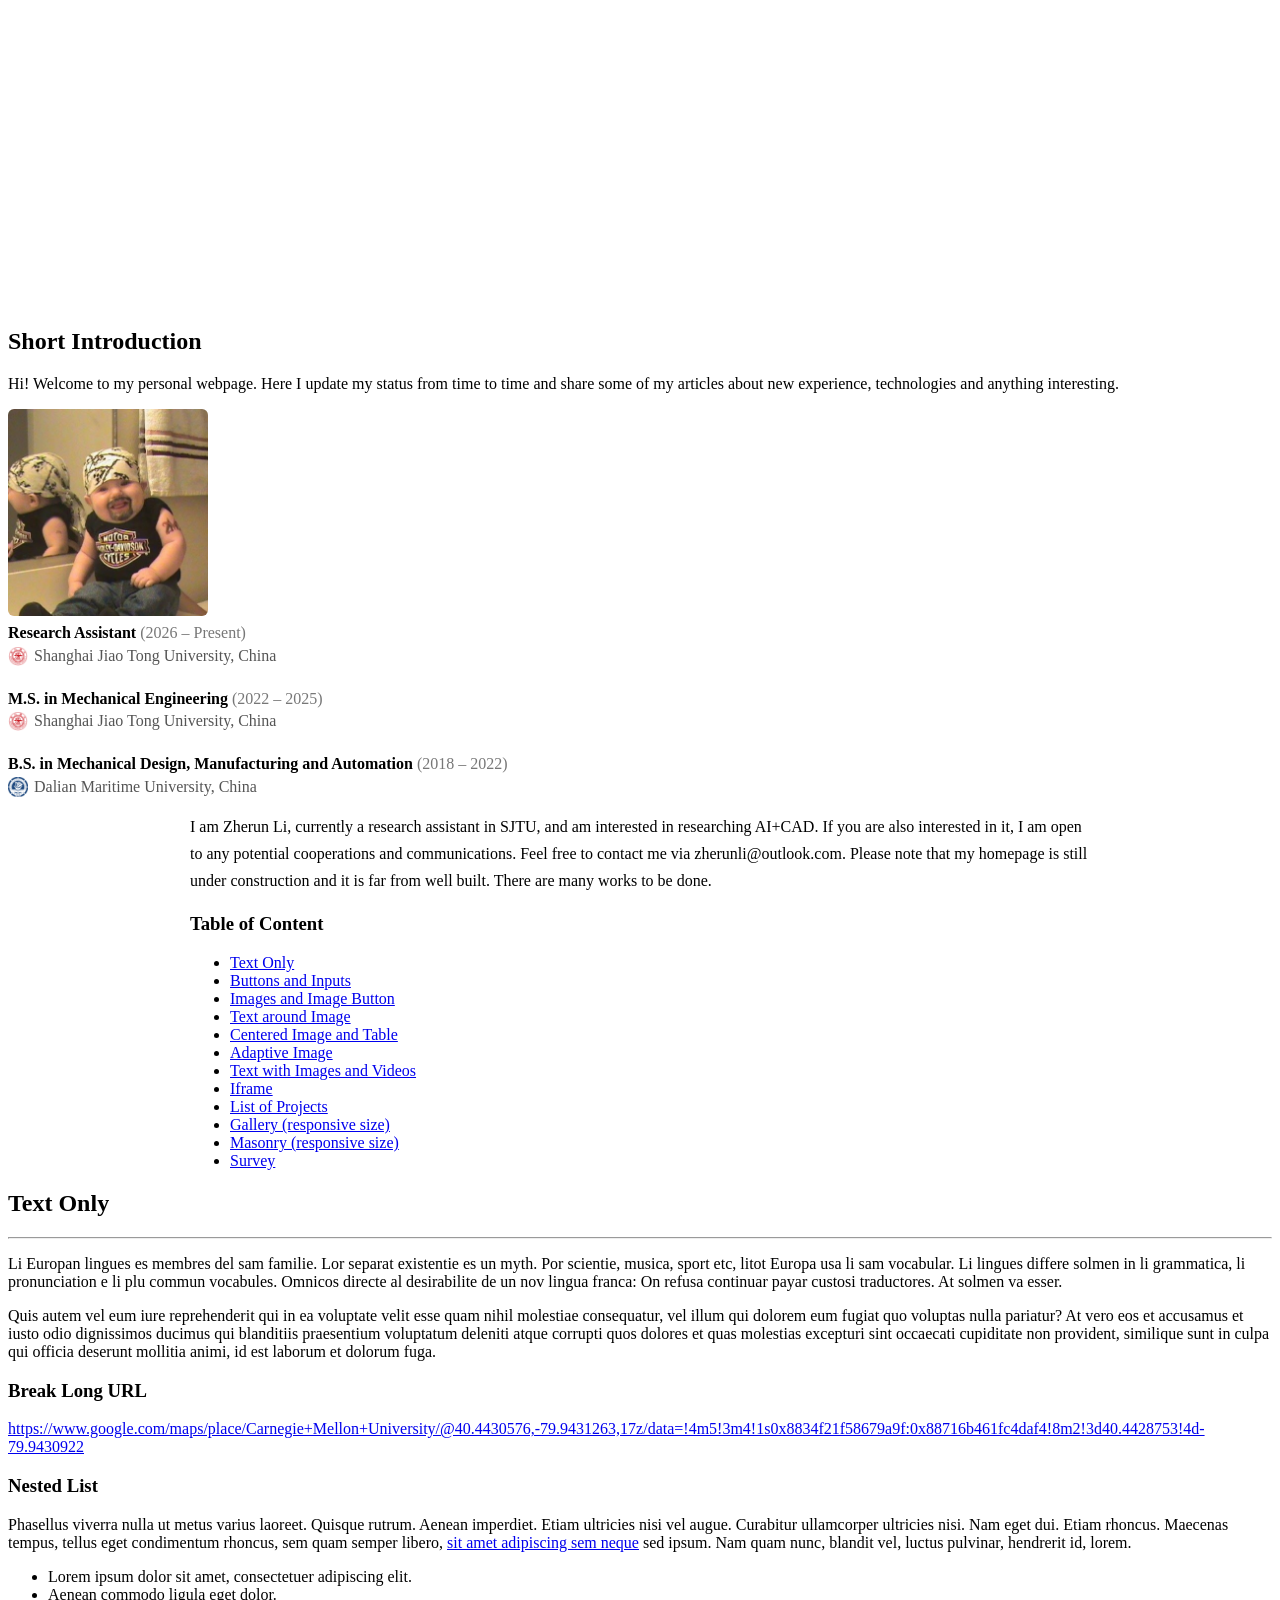
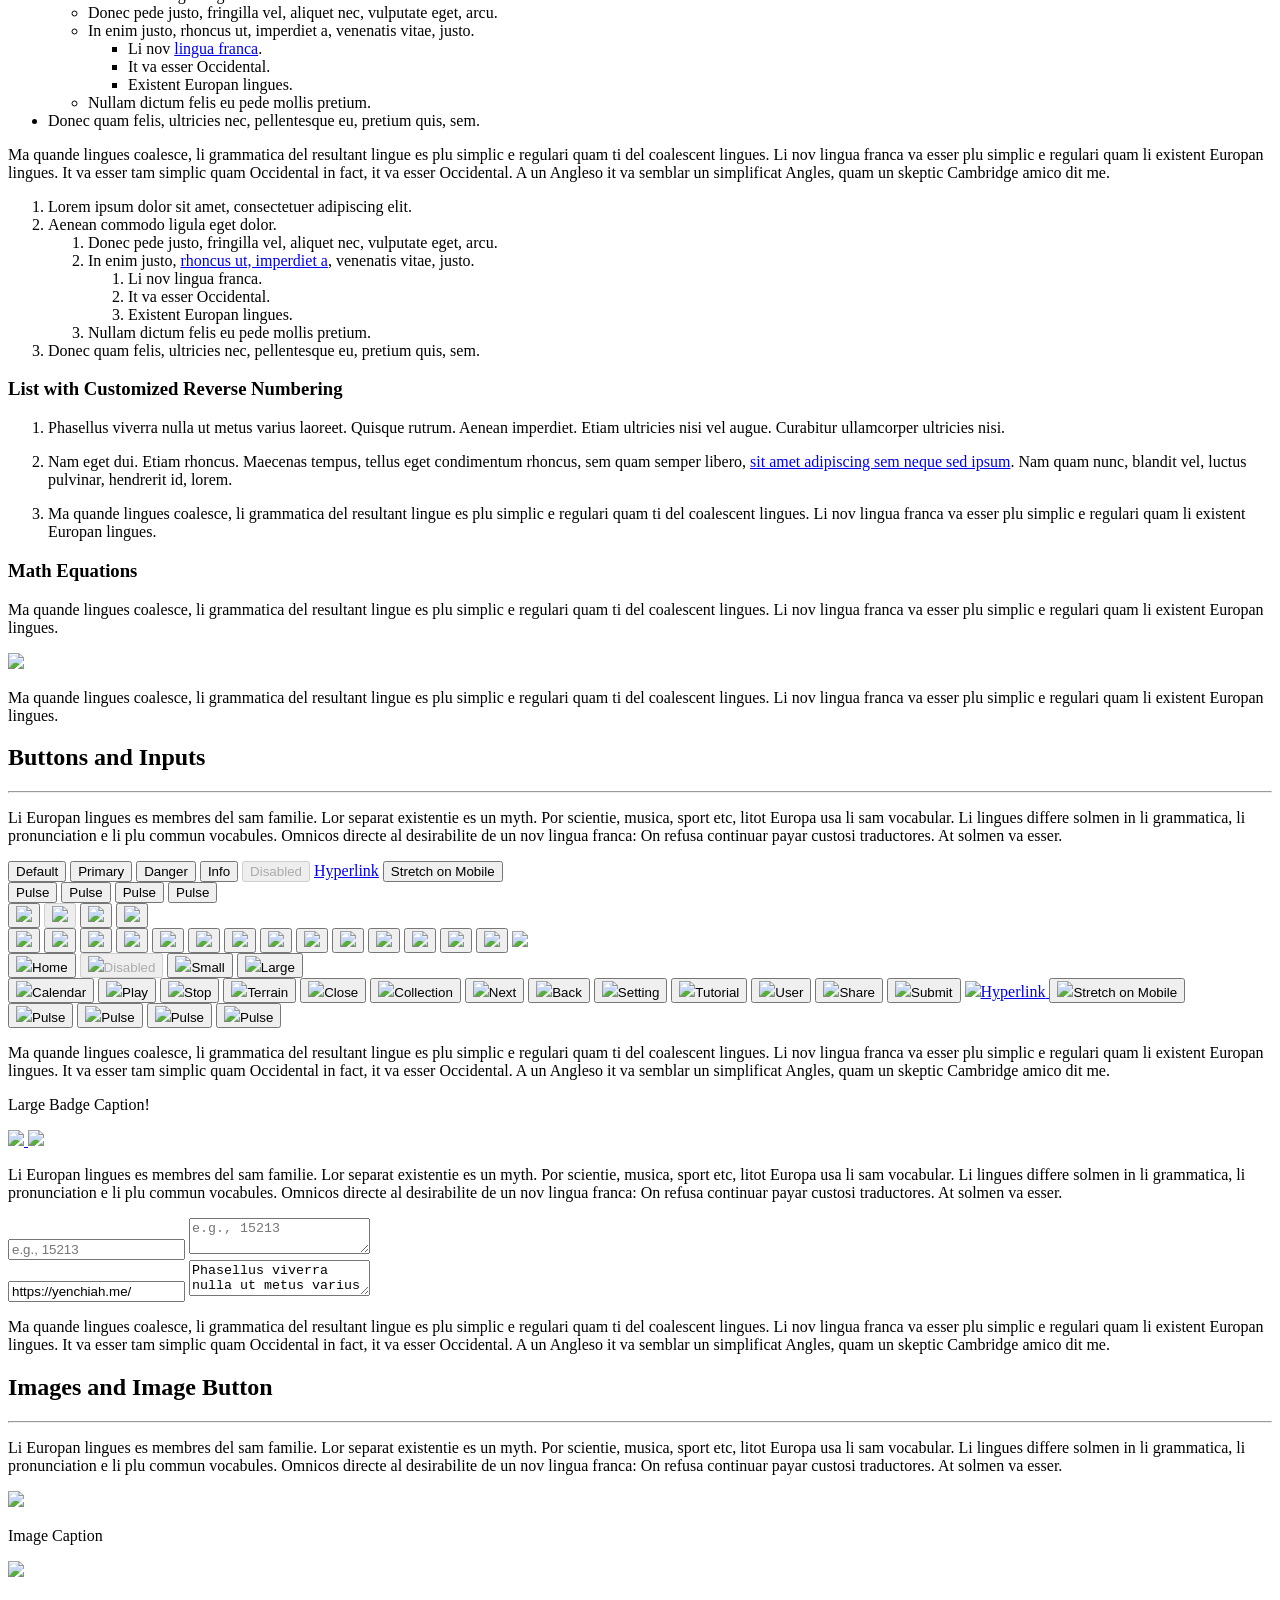
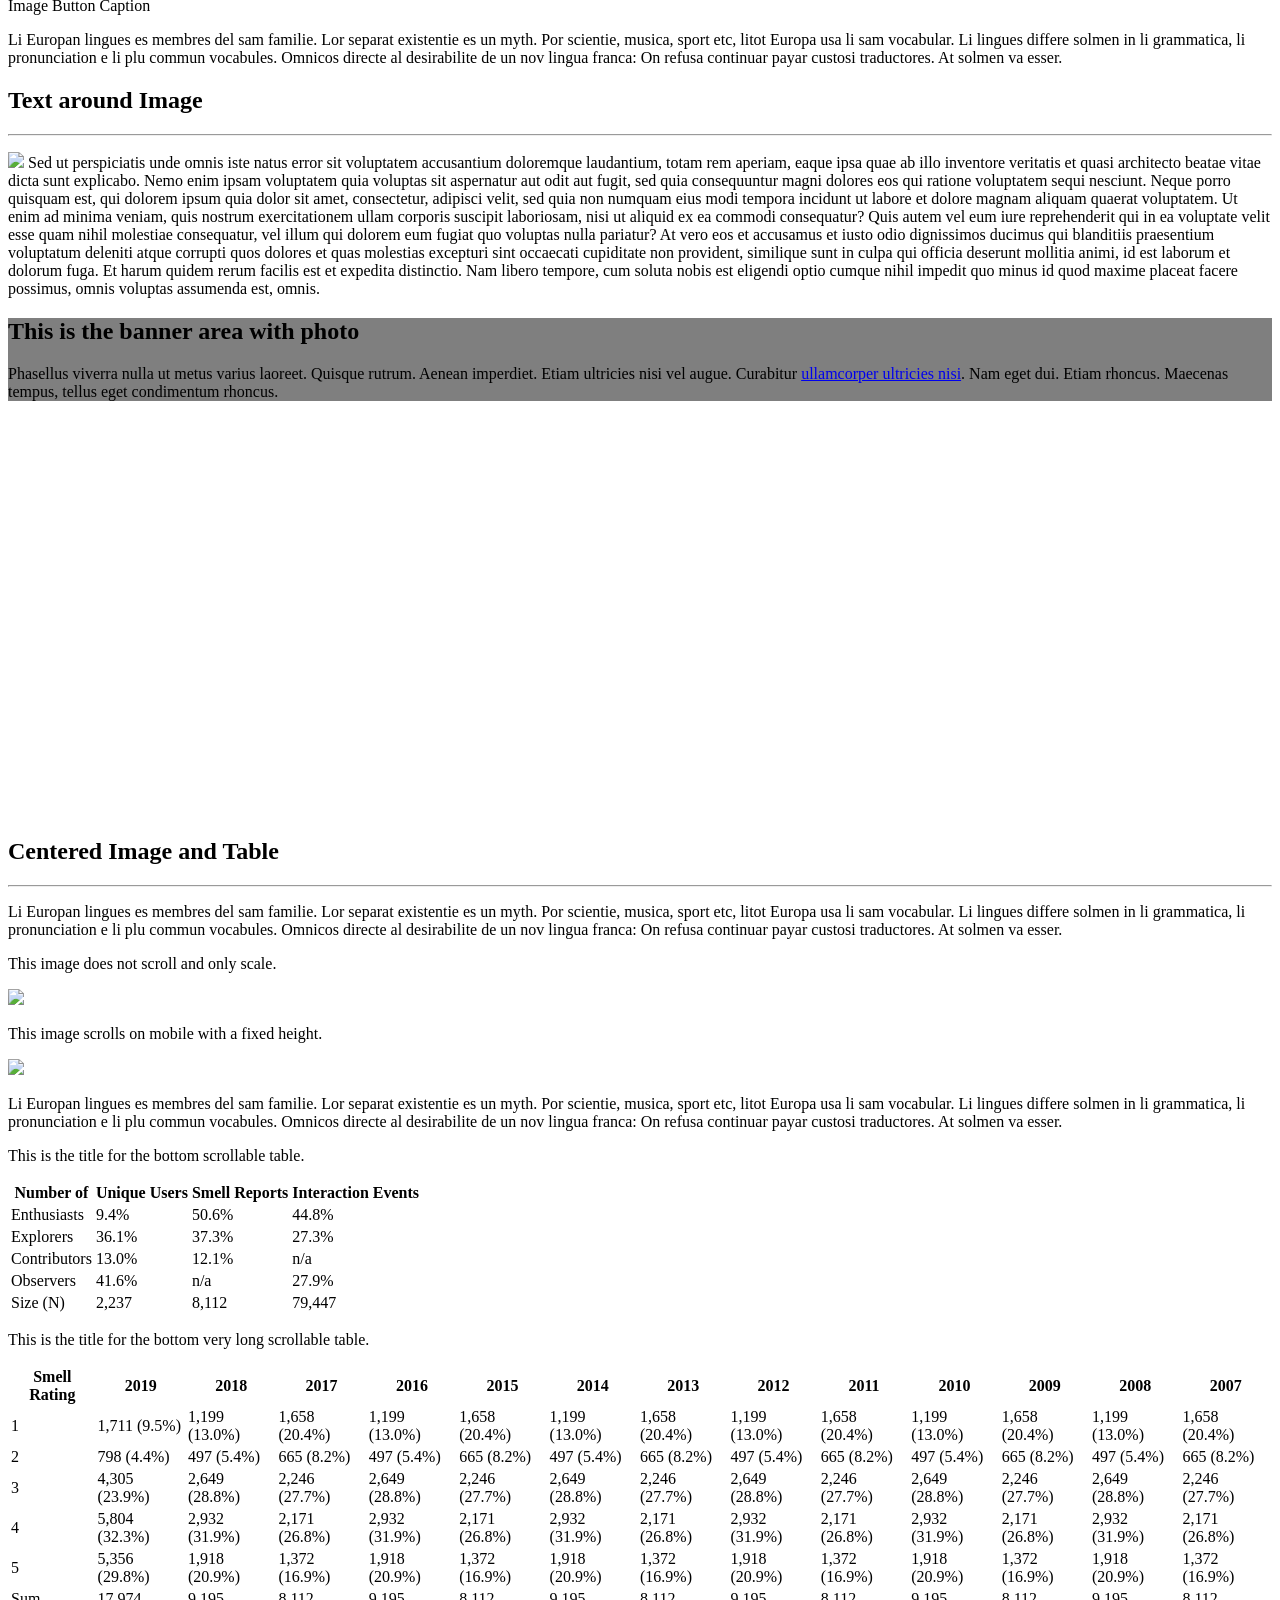
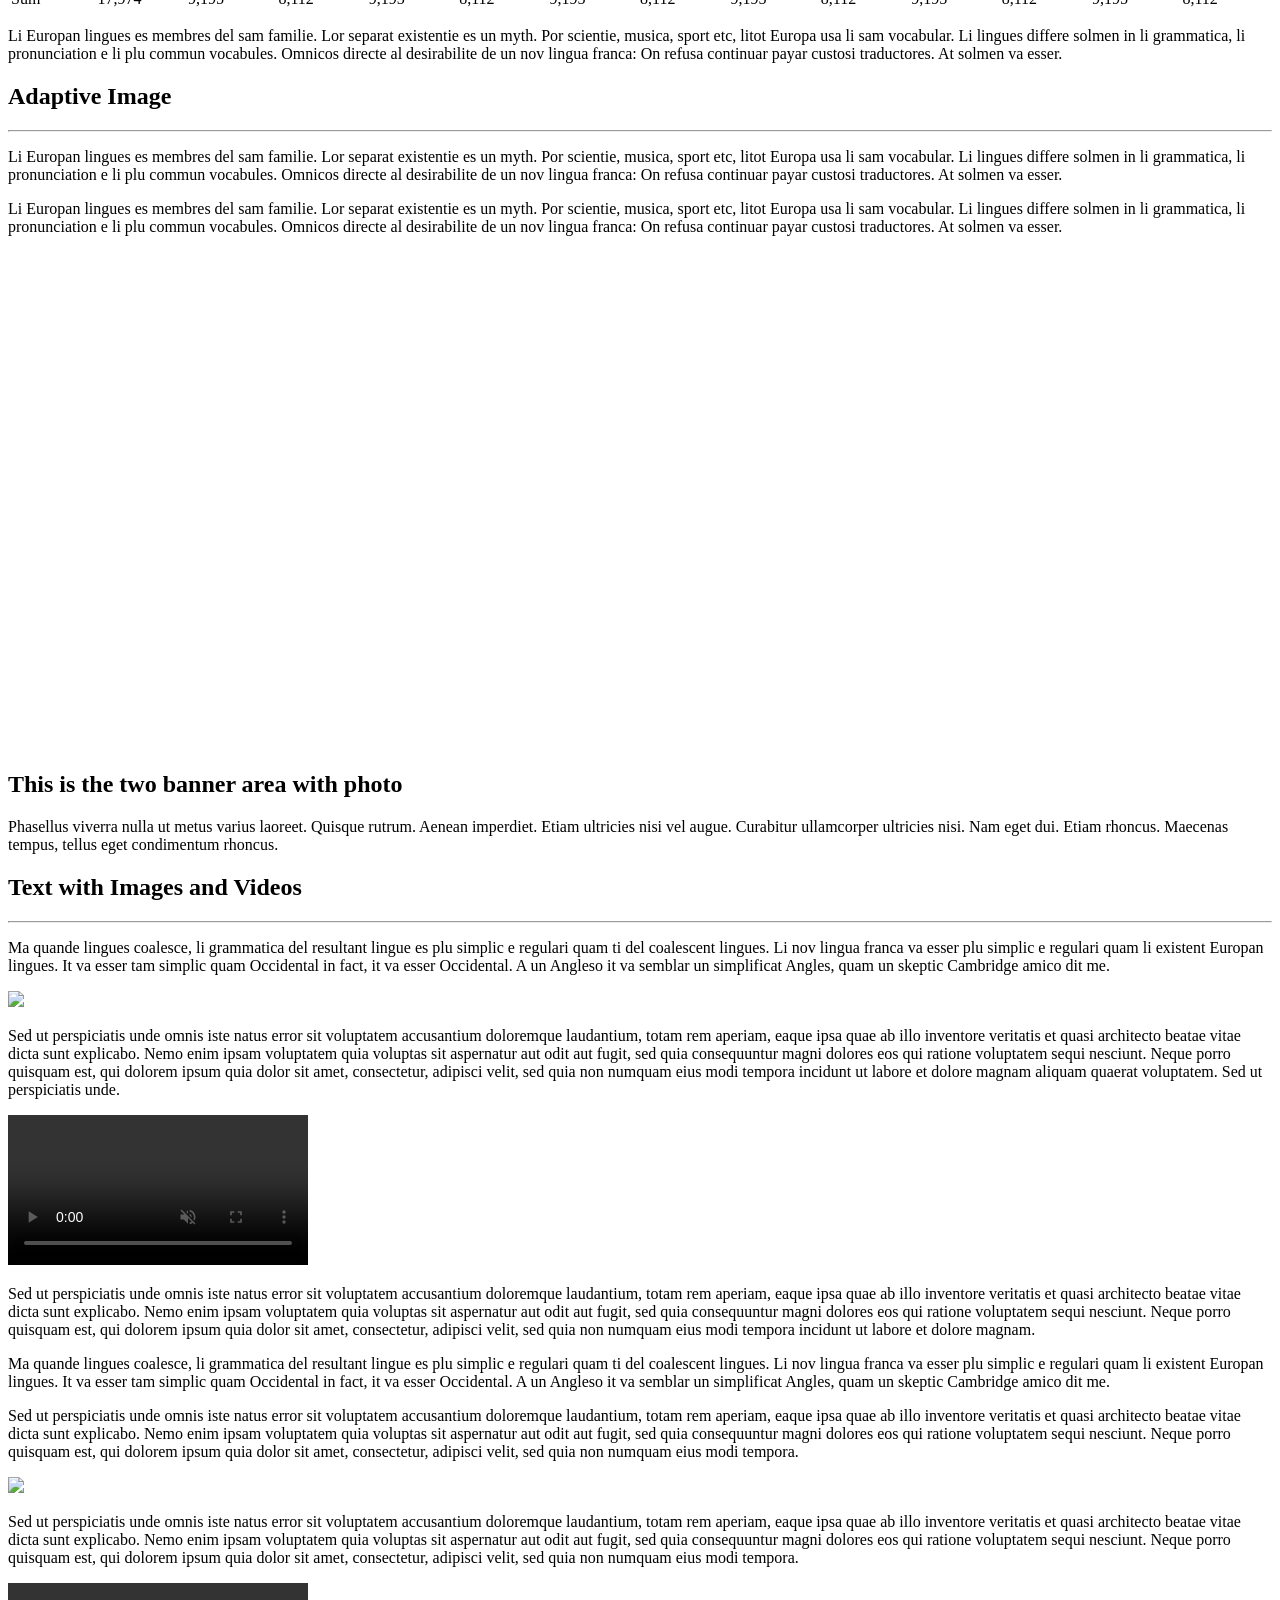
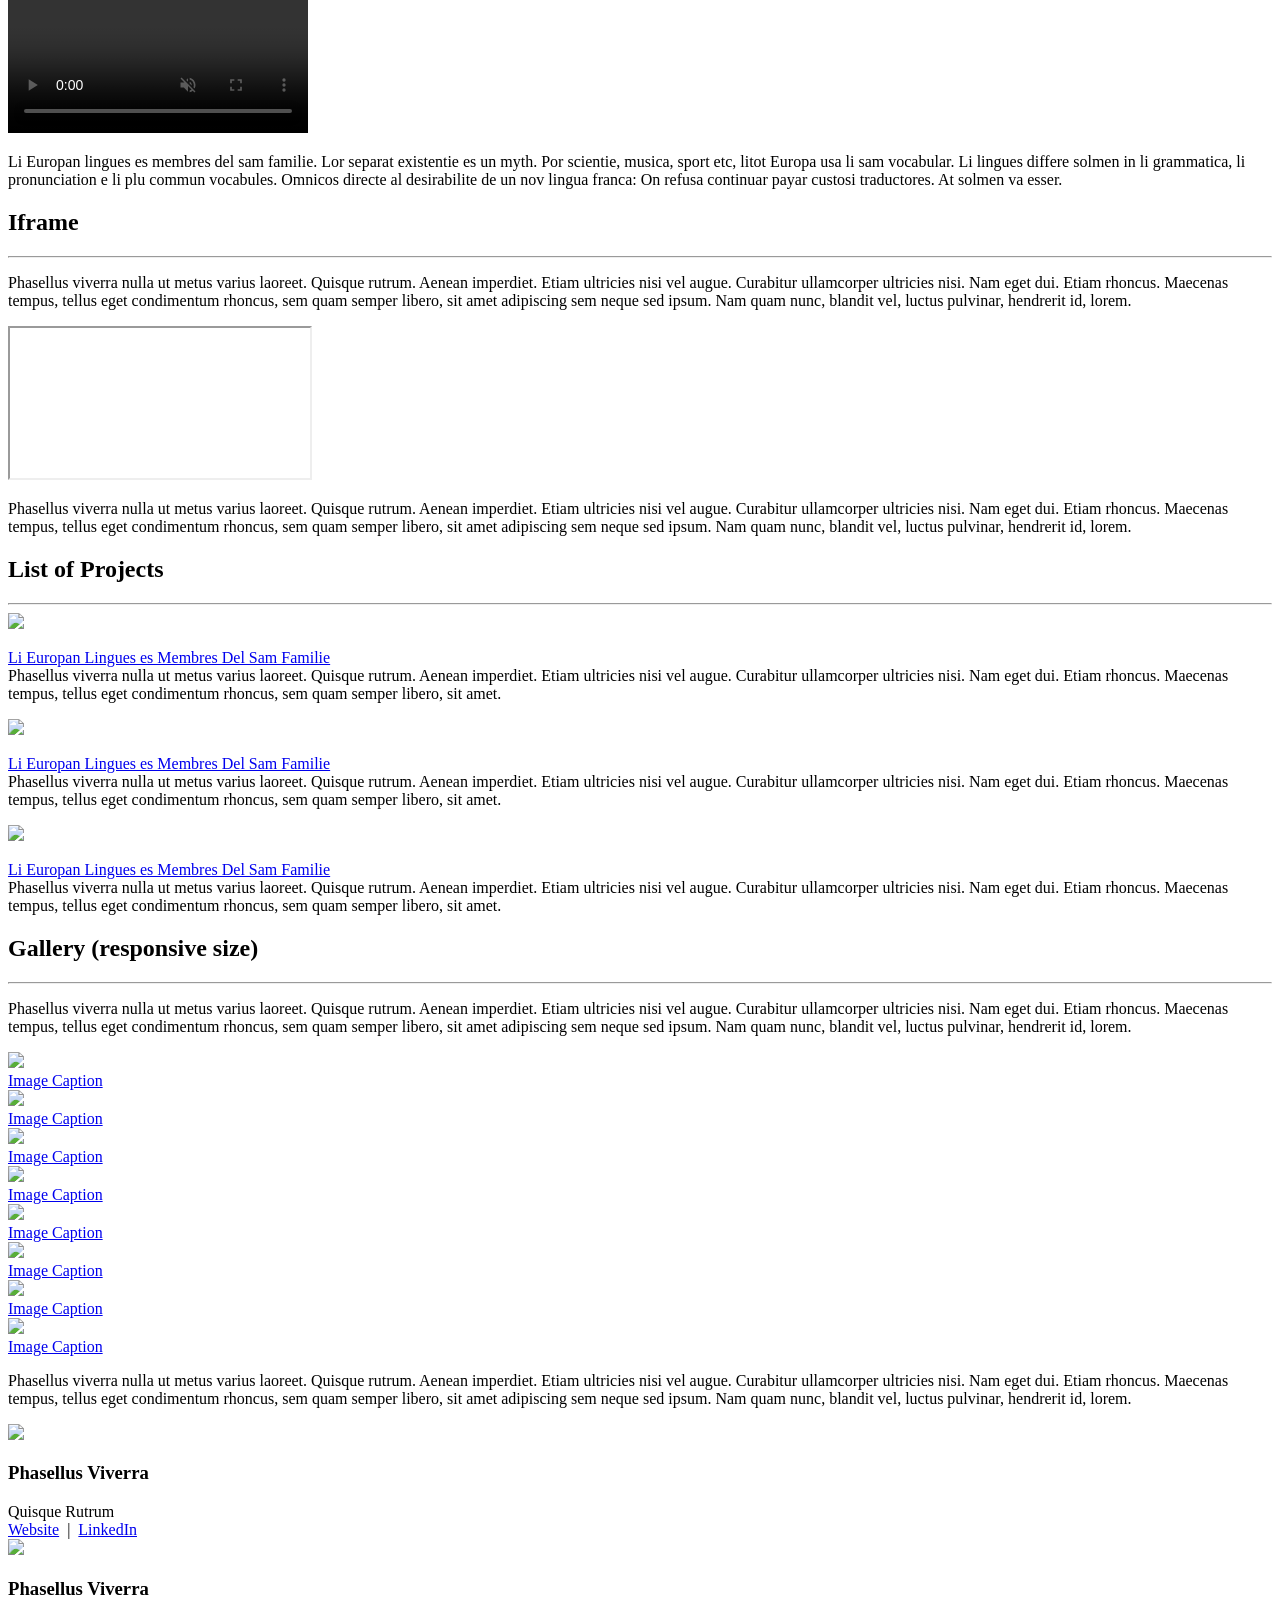
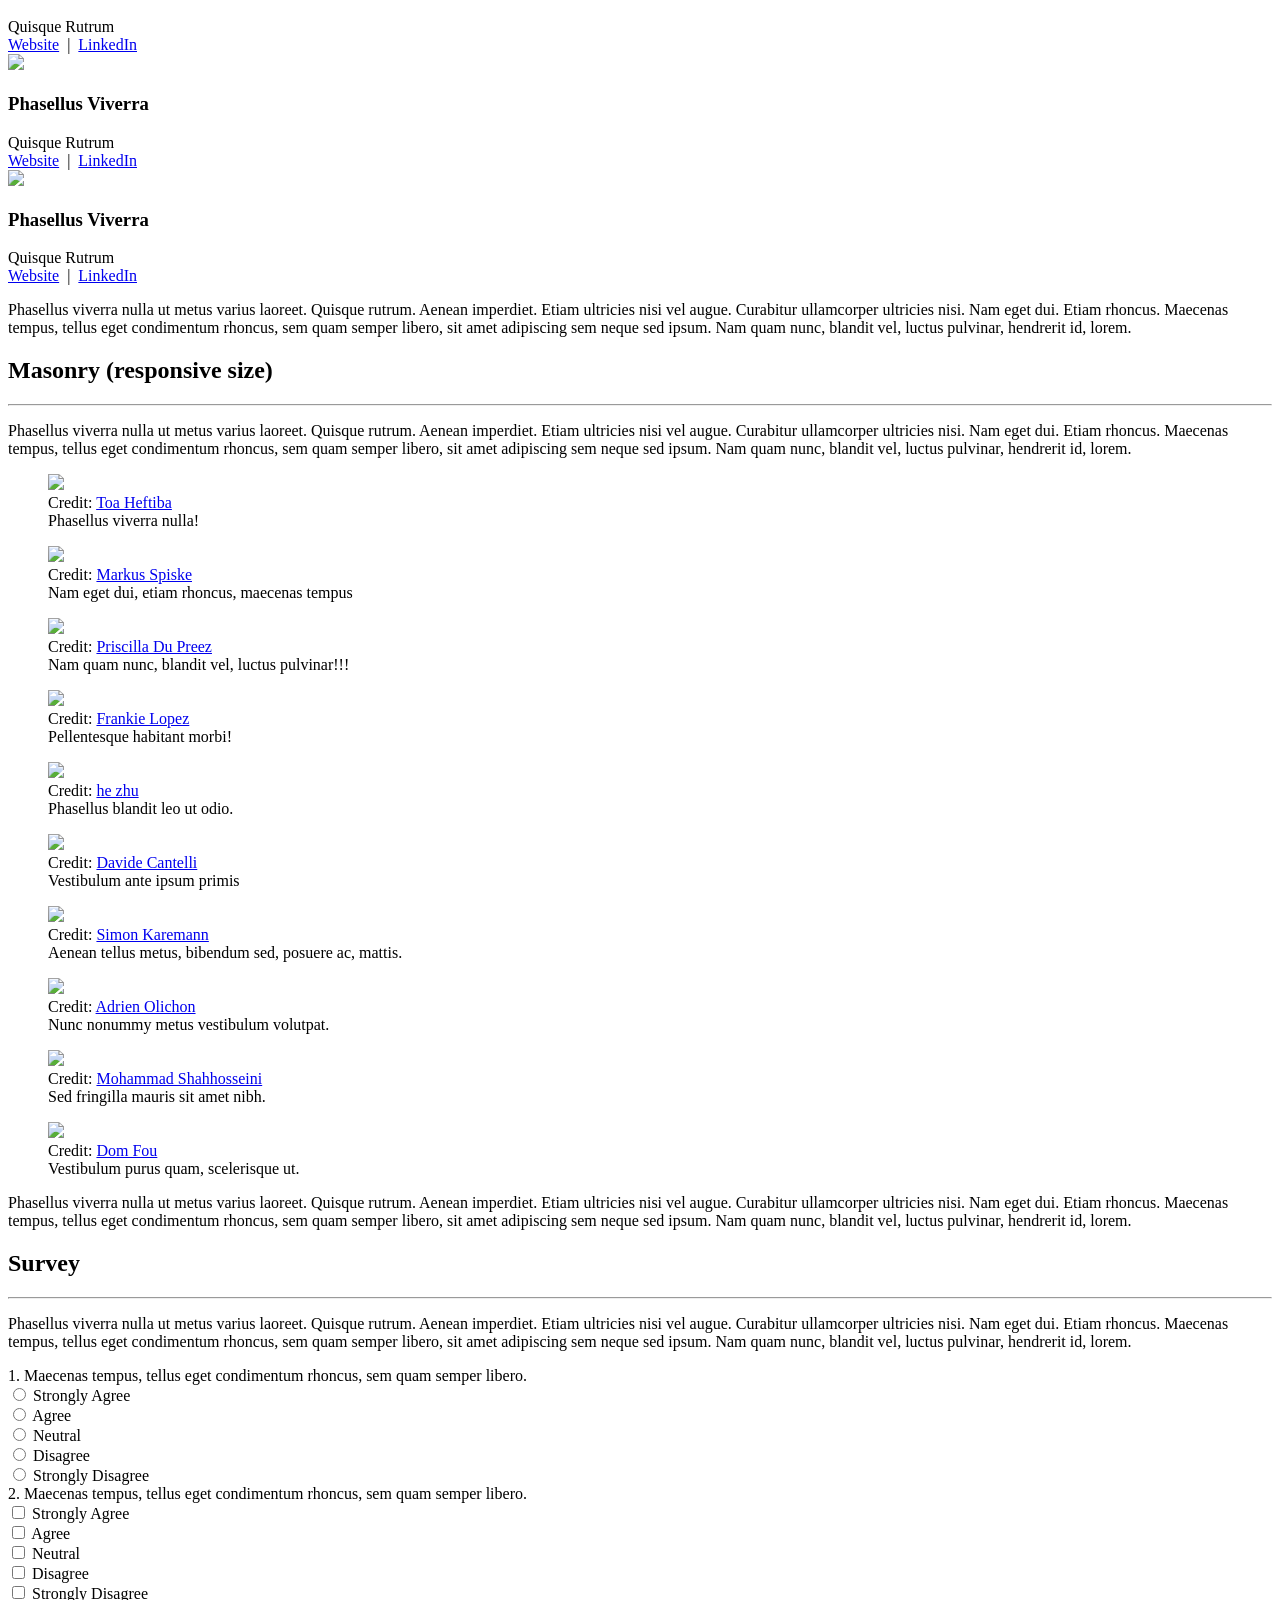
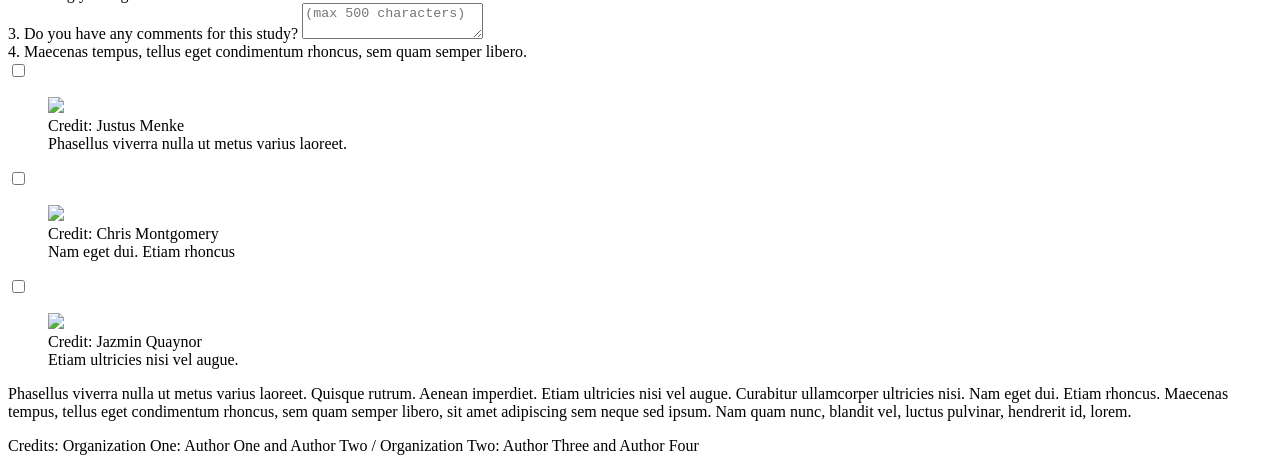
==== commit 51021f84: "Update index.html" ====
--- a/index.html
+++ b/index.html
@@ -115,8 +115,8 @@
         <div class="flex-item flex-column" style="max-width: 900px; margin: auto;">
       
           <p class="text" style="line-height: 1.7;">
-            I am Zherun Li, currently a research assistant in HKUST(GZ), and am interested in researching AI+CAD/CAM. If you are also interested in 
-            additive manufacturing, I am open to any potential cooperations and communications. Feel free to contact me via zherunli@outlook.com.
+            I am Zherun Li, currently a research assistant in SJTU, and am interested in researching AI+CAD. If you are also interested in 
+            it, I am open to any potential cooperations and communications. Feel free to contact me via zherunli@outlook.com.
             Please note that my homepage is still under construction and it is far from well built. There are many works to be done.
           </p>
       
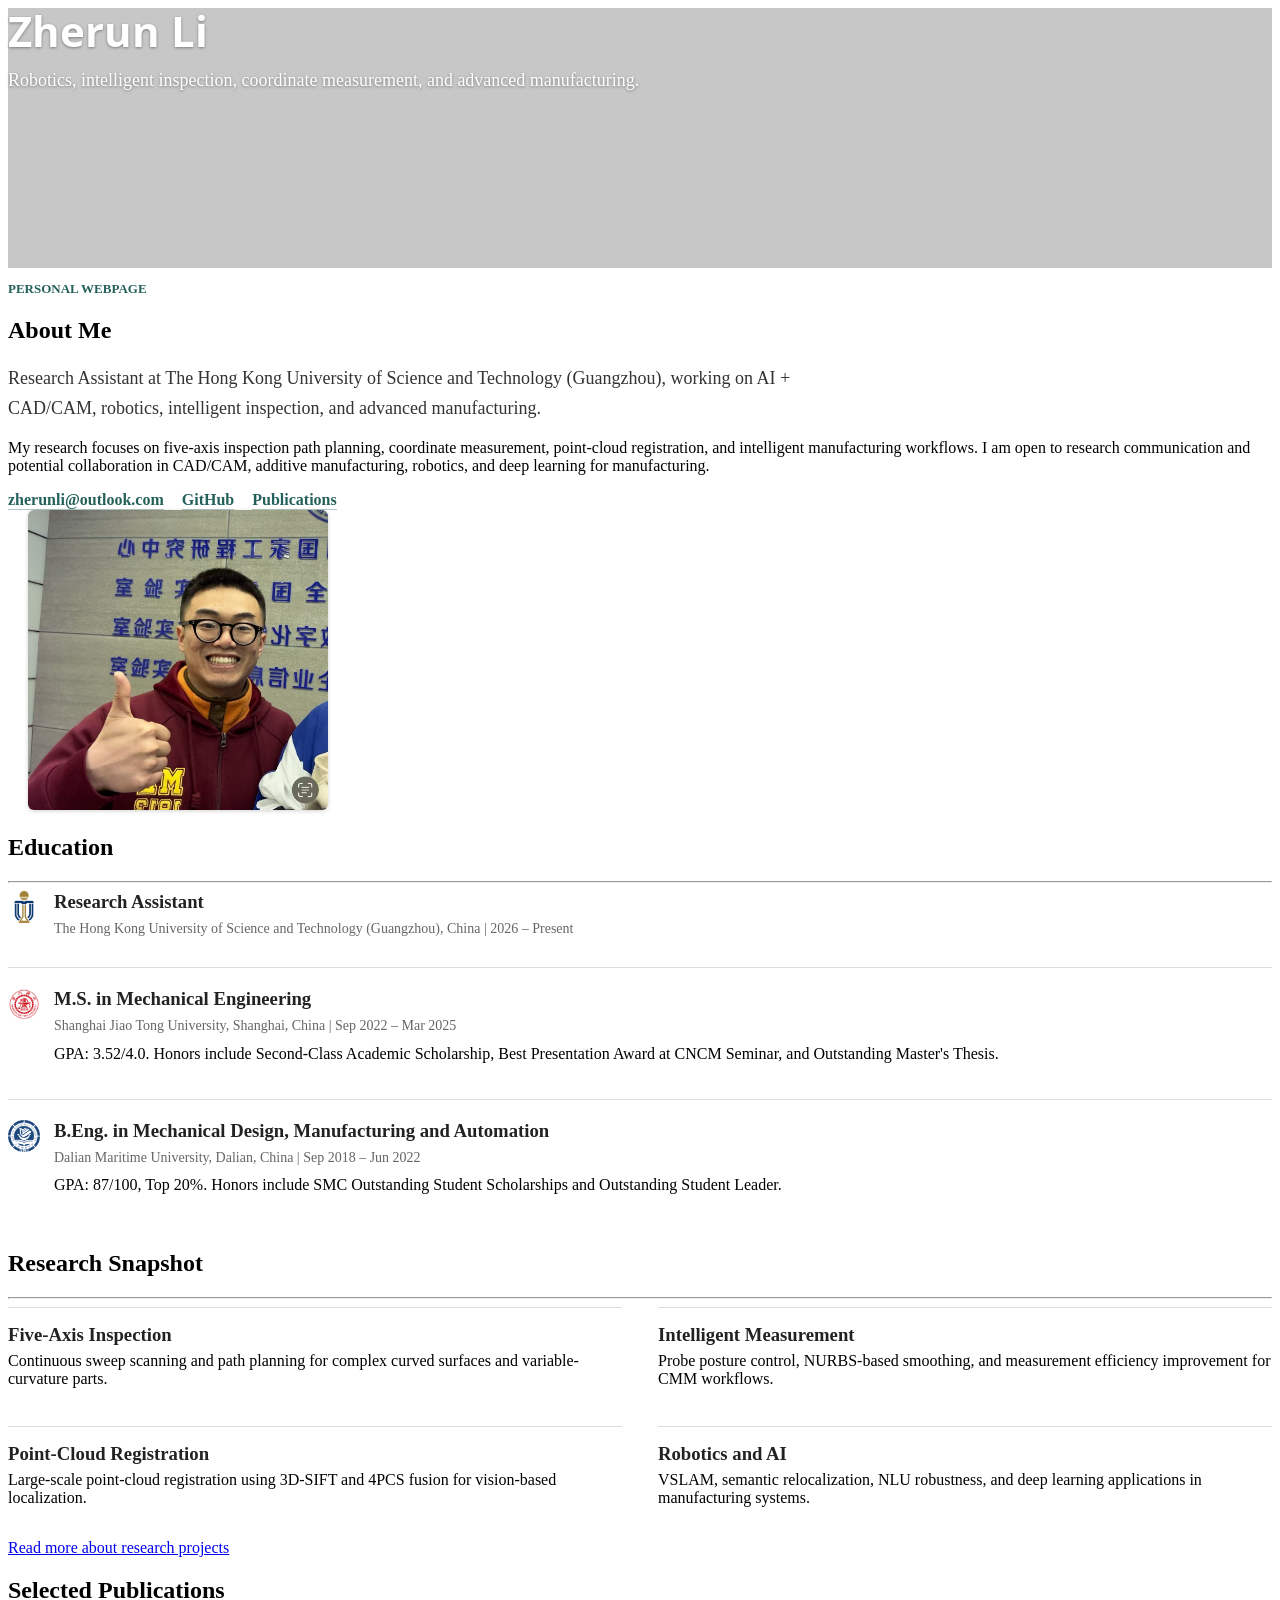
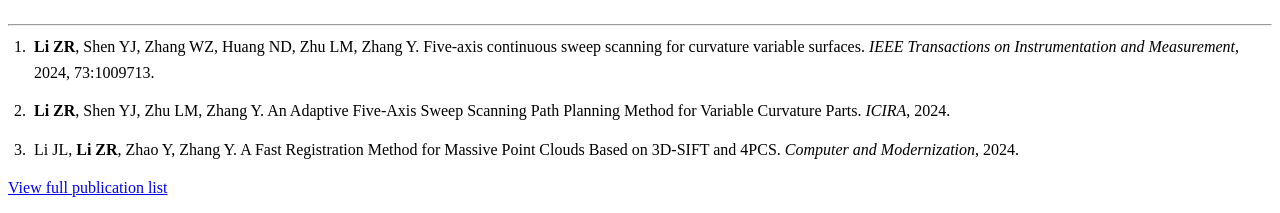
==== commit 9c0ddfa1: "Build academic personal homepage" ====
--- a/index.html
+++ b/index.html
@@ -2,453 +2,30 @@
 <html>
 
 <head>
-  <title>ZherunLi Personal Webpage</title>
+  <title>Zherun Li | Personal Webpage</title>
   <meta charset="utf-8" name="viewport" content="width=device-width, initial-scale=1">
   <link href="https://use.fontawesome.com/releases/v5.2.0/css/all.css" media="screen" rel="stylesheet" type="text/css" />
   <link href="css/frame.css" media="screen" rel="stylesheet" type="text/css" />
   <link href="css/controls.css" media="screen" rel="stylesheet" type="text/css" />
   <link href="css/custom.css" media="screen" rel="stylesheet" type="text/css" />
-  <link href='https://fonts.googleapis.com/css?family=Open+Sans:400,700' rel='stylesheet' type='text/css'>
-  <link href='https://fonts.googleapis.com/css?family=Open+Sans+Condensed:300,700' rel='stylesheet' type='text/css'>
+  <link href="https://fonts.googleapis.com/css?family=Open+Sans:400,700" rel="stylesheet" type="text/css">
+  <link href="https://fonts.googleapis.com/css?family=Open+Sans+Condensed:300,700" rel="stylesheet" type="text/css">
   <link href="https://fonts.googleapis.com/css?family=Source+Sans+Pro:400,700" rel="stylesheet">
   <script src="https://ajax.googleapis.com/ajax/libs/jquery/3.3.1/jquery.min.js"></script>
   <script src="js/menu.js"></script>
   <script src="js/footer.js"></script>
-  <style>
-    .menu-index {
-      color: rgb(255, 255, 255) !important;
-      opacity: 1 !important;
-      font-weight: 700 !important;
-    }
-  </style>
 </head>
 
-<body>
+<body class="page-home">
   <div class="menu-container"></div>
   <div class="content-container">
-    <!-------------------------------------------------------------------------------------------->
-    <!--Start Header-->
-    <div class="banner" style="background: url('img/dummy-background.jpeg') no-repeat center; background-size: cover; height: 300px;"></div>
-    <div class="banner">
+    <div class="banner home-hero">
       <div class="banner-table flex-column">
         <div class="flex-row">
           <div class="flex-item flex-column">
-            <h2 class="add-top-margin-small">Short Introduction</h2>
-            <p class="text">
-                Hi! Welcome to my personal webpage. Here I update my status from time to time and share some of my 
-                articles about new experience, technologies and anything interesting. 
-            </p>
-          </div>
-        </div>
-      </div>
-    </div>
-    <!--End Header-->
-    <!-------------------------------------------------------------------------------------------->
-    <div class="content">
-      <div class="content-table flex-column">
-        <!-------------------------------------------------------------------------------------------->
-<!-------------------------------------------------------------------------------------------->
-<div class="content">
-  <div class="content-table flex-column">
-    <!-------------------------------------------------------------------------------------------->
-      <!--Start Intro-->
-      <div class="flex-row" style="align-items: flex-start; gap: 36px;">
-      
-        <!-- Left: Avatar -->
-        <div class="flex-item flex-column" style="flex: 0 0 180px;">
-          <img class="image"
-               src="img/harley-baby.jpg"
-               style="width: 200px; border-radius: 6px;">
-        </div>
-      
-        <!-- Right: Education -->
-        <div class="flex-item flex-column" style="flex: 1;">
-      
-          <div class="text" style="line-height: 1.6;">
-      
-            <!-- PhD -->
-            <div style="margin-bottom: 20px;">
-              <div style="font-size: 1.0em;">
-                <strong>Research Assistant</strong>
-                <span style="color:#777;">(2026 – Present)</span>
-              </div>
-                <div style="display: flex; align-items: center; font-size: 1.0em; color:#555; line-height: 1;">
-                  <img src="img/sjtu.png" 
-                       style="width:20px; height:20px; object-fit: contain; margin-right:6px;">
-                  Shanghai Jiao Tong University, China
-                </div>
-            </div>
-      
-            <!-- Master -->
-            <div style="margin-bottom: 20px;">
-              <div style="font-size: 1.0em;">
-                <strong>M.S. in Mechanical Engineering</strong>
-                <span style="color:#777;">(2022 – 2025)</span>
-              </div>
-                <div style="display: flex; align-items: center; font-size: 1.0em; color:#555; line-height: 1;">
-                  <img src="img/sjtu.png" 
-                     style="width:20px; height:20px; object-fit: contain; margin-right:6px;">
-                Shanghai Jiao Tong University, China
-              </div>
-            </div>
-      
-            <!-- Bachelor -->
-            <div>
-              <div style="font-size: 1.0em;">
-                <strong>B.S. in Mechanical Design, Manufacturing and Automation</strong>
-                <span style="color:#777;">(2018 – 2022)</span>
-              </div>
-                <div style="display: flex; align-items: center; font-size: 1.0em; color:#555; line-height: 1;">
-                  <img src="img/dlmu.svg" 
-                     style="width:20px; height:20px; object-fit: contain; margin-right:6px;">
-                Dalian Maritime University, China
-              </div>
-            </div>
-      
-          </div>
-      
-        </div>
-      </div>
-      
-      <!-- Personal Intro + TOC (full width, centered visually) -->
-      <div class="flex-row add-top-margin">
-        <div class="flex-item flex-column" style="max-width: 900px; margin: auto;">
-      
-          <p class="text" style="line-height: 1.7;">
-            I am Zherun Li, currently a research assistant in SJTU, and am interested in researching AI+CAD. If you are also interested in 
-            it, I am open to any potential cooperations and communications. Feel free to contact me via zherunli@outlook.com.
-            Please note that my homepage is still under construction and it is far from well built. There are many works to be done.
-          </p>
-      
-          <h3>Table of Content</h3>
-          <ul>
-            <li><a href="#text-only">Text Only</a></li>
-            <li><a href="#buttons-and-inputs">Buttons and Inputs</a></li>
-            <li><a href="#images-and-image-button">Images and Image Button</a></li>
-            <li><a href="#text-around-image">Text around Image</a></li>
-            <li><a href="#centered-image-and-table">Centered Image and Table</a></li>
-            <li><a href="#adaptive-image">Adaptive Image</a></li>
-            <li><a href="#text-with-images-and-videos">Text with Images and Videos</a></li>
-            <li><a href="#iframe">Iframe</a></li>
-            <li><a href="#list-of-projects">List of Projects</a></li>
-            <li><a href="#gallery">Gallery (responsive size)</a></li>
-            <li><a href="#masonry">Masonry (responsive size)</a></li>
-            <li><a href="#survey">Survey</a></li>
-          </ul>
-      
-        </div>
-      </div>
-      <!--End Intro-->
-        <!-------------------------------------------------------------------------------------------->
-        <!--Start Text Only-->
-        <div class="flex-row">
-          <div class="flex-item flex-column">
-            <h2 id="text-only">Text Only</h2>
-            <hr>
-            <p class="text">
-              Li Europan lingues es membres del sam familie. Lor separat existentie es un myth. Por scientie, musica,
-              sport etc, litot Europa usa li sam vocabular. Li lingues differe solmen in li grammatica, li pronunciation e
-              li plu commun vocabules. Omnicos directe al desirabilite de un nov lingua franca: On refusa continuar payar
-              custosi traductores. At solmen va esser.
-            </p>
-            <p class="text">
-              Quis autem vel eum iure reprehenderit qui in ea voluptate velit esse quam nihil molestiae consequatur,
-              vel illum qui dolorem eum fugiat quo voluptas nulla pariatur? At vero eos et accusamus et iusto odio dignissimos
-              ducimus qui blanditiis praesentium voluptatum deleniti atque corrupti quos dolores et quas molestias
-              excepturi sint occaecati cupiditate non provident, similique sunt in culpa qui officia deserunt mollitia
-              animi, id est laborum et dolorum fuga.
-            </p>
-            <h3>Break Long URL</h3>
-            <p class="text">
-              <a class="break-long-url" target="_blank" href="https://www.google.com/maps/place/Carnegie+Mellon+University/@40.4430576,-79.9431263,17z/data=!4m5!3m4!1s0x8834f21f58679a9f:0x88716b461fc4daf4!8m2!3d40.4428753!4d-79.9430922">https://www.google.com/maps/place/Carnegie+Mellon+University/@40.4430576,-79.9431263,17z/data=!4m5!3m4!1s0x8834f21f58679a9f:0x88716b461fc4daf4!8m2!3d40.4428753!4d-79.9430922</a>
-            </p>
-            <h3>Nested List</h3>
-            <p class="text">
-              Phasellus viverra nulla ut metus varius laoreet. Quisque rutrum. Aenean imperdiet. Etiam ultricies nisi vel
-              augue. Curabitur ullamcorper ultricies nisi. Nam eget dui. Etiam rhoncus. Maecenas tempus, tellus eget
-              condimentum rhoncus, sem quam semper libero, <a target="_blank" href="javascript:void(0)">sit amet adipiscing sem neque</a> sed ipsum. Nam quam nunc, blandit
-              vel, luctus pulvinar, hendrerit id, lorem.
-            </p>
-            <ul>
-              <li>Lorem ipsum dolor sit amet, consectetuer adipiscing elit.</li>
-              <li>Aenean commodo ligula eget dolor.
-                <ul>
-                  <li>Donec pede justo, fringilla vel, aliquet nec, vulputate eget, arcu.</li>
-                  <li>In enim justo, rhoncus ut, imperdiet a, venenatis vitae, justo.
-                    <ul>
-                      <li>Li nov <a target="_blank" href="javascript:void(0)">lingua franca</a>.</li>
-                      <li>It va esser Occidental.</li>
-                      <li>Existent Europan lingues.</li>
-                    </ul>
-                  </li>
-                  <li>Nullam dictum felis eu pede mollis pretium.</li>
-                </ul>
-              </li>
-              <li>Donec quam felis, ultricies nec, pellentesque eu, pretium quis, sem. </li>
-            </ul>
-            <p class="text">
-              Ma quande lingues coalesce, li grammatica del resultant lingue es plu simplic e regulari quam ti del
-              coalescent lingues. Li nov lingua franca va esser plu simplic e regulari quam li existent Europan lingues.
-              It va esser tam simplic quam Occidental in fact, it va esser Occidental. A un Angleso it va semblar un
-              simplificat Angles, quam un skeptic Cambridge amico dit me.
-            </p>
-            <ol class="nested">
-              <li>Lorem ipsum dolor sit amet, consectetuer adipiscing elit.</li>
-              <li>Aenean commodo ligula eget dolor.
-                <ol class="nested">
-                  <li>Donec pede justo, fringilla vel, aliquet nec, vulputate eget, arcu.</li>
-                  <li>In enim justo, <a target="_blank" href="javascript:void(0)">rhoncus ut, imperdiet a</a>, venenatis vitae, justo.
-                    <ol class="nested">
-                      <li>Li nov lingua franca.</li>
-                      <li>It va esser Occidental.</li>
-                      <li>Existent Europan lingues.</li>
-                    </ol>
-                  </li>
-                  <li>Nullam dictum felis eu pede mollis pretium.</li>
-                </ol>
-              </li>
-              <li>Donec quam felis, ultricies nec, pellentesque eu, pretium quis, sem. </li>
-            </ol>
-            <h3>List with Customized Reverse Numbering</h3>
-            <ol class="publication C-list">
-              <li>
-                <p class="text-small-margin">
-                  Phasellus viverra nulla ut metus varius laoreet. Quisque rutrum. Aenean imperdiet. Etiam ultricies nisi vel
-                  augue. Curabitur ullamcorper ultricies nisi.
-                </p>
-              </li>
-              <li>
-                <p class="text-small-margin">
-                  Nam eget dui. Etiam rhoncus. Maecenas tempus, tellus eget
-                  condimentum rhoncus, sem quam semper libero, <a target="_blank" href="javascript:void(0)">sit amet adipiscing sem neque sed ipsum</a>. Nam quam nunc, blandit
-                  vel, luctus pulvinar, hendrerit id, lorem.
-                </p>
-              </li>
-              <li>
-                <p class="text-small-margin">
-                  Ma quande lingues coalesce, li grammatica del resultant lingue es plu simplic e regulari quam ti del
-                  coalescent lingues. Li nov lingua franca va esser plu simplic e regulari quam li existent Europan lingues.
-                </p>
-              </li>
-            </ol>
-            <h3>Math Equations</h3>
-            <p class="text">
-              Ma quande lingues coalesce, li grammatica del resultant lingue es plu simplic e regulari quam ti del
-              coalescent lingues. Li nov lingua franca va esser plu simplic e regulari quam li existent Europan lingues.
-            </p>
-            <img class="image center" src="https://latex.codecogs.com/svg.latex?C\cdot(3\sin\theta_1+3\sin\theta_2-\cos\theta_1-\cos\theta_2)" style="max-width: 300px;">
-            <p class="text">
-              Ma quande lingues coalesce, li grammatica del resultant lingue es plu simplic e regulari quam ti del
-              coalescent lingues. Li nov lingua franca va esser plu simplic e regulari quam li existent Europan lingues.
-            </p>
-          </div>
-        </div>
-        <!--End Text Only-->
-        <!-------------------------------------------------------------------------------------------->
-        <!--Start Text with Buttons-->
-        <div class="flex-row">
-          <div class="flex-item flex-column">
-            <h2 id="buttons-and-inputs">Buttons and Inputs</h2>
-            <hr>
-            <p class="text">
-              Li Europan lingues es membres del sam familie. Lor separat existentie es un myth. Por scientie, musica,
-              sport etc, litot Europa usa li sam vocabular. Li lingues differe solmen in li grammatica, li pronunciation e
-              li plu commun vocabules. Omnicos directe al desirabilite de un nov lingua franca: On refusa continuar payar
-              custosi traductores. At solmen va esser.
-            </p>
-            <div class="control-group">
-              <button class="custom-button">Default</button>
-              <button class="custom-button custom-button-primary">Primary</button>
-              <button class="custom-button custom-button-danger">Danger</button>
-              <button class="custom-button custom-button-info">Info</button>
-              <button class="custom-button" disabled>Disabled</button>
-              <a class="custom-button" target="_blank" href="https://github.com/yenchiah/project-website-template" target="_blank">Hyperlink</a>
-              <button class="custom-button custom-button-primary stretch-on-mobile">Stretch on Mobile</button>
-            </div>
-            <div class="control-group">
-              <button class="custom-button pulse-black">Pulse</button>
-              <button class="custom-button custom-button-primary pulse-primary">Pulse</button>
-              <button class="custom-button custom-button-danger pulse-danger">Pulse</button>
-              <button class="custom-button custom-button-info pulse-info">Pulse</button>
-            </div>
-            <div class="control-group">
-              <button class="custom-button-flat"><img src="img/home.png"></button>
-              <button class="custom-button-flat" disabled><img src="img/home.png"></button>
-              <button class="custom-button-flat small"><img src="img/home.png"></button>
-              <button class="custom-button-flat large"><img src="img/home.png"></button>
-            </div>
-            <div class="control-group">
-              <button class="custom-button-flat"><img src="img/calendar.png"></button>
-              <button class="custom-button-flat"><img src="img/play.png"></button>
-              <button class="custom-button-flat"><img src="img/pause.png"></button>
-              <button class="custom-button-flat"><img src="img/stop.png"></button>
-              <button class="custom-button-flat"><img src="img/terrain.png"></button>
-              <button class="custom-button-flat"><img src="img/close.png"></button>
-              <button class="custom-button-flat"><img src="img/collection.png"></button>
-              <button class="custom-button-flat"><img src="img/next.png"></button>
-              <button class="custom-button-flat"><img src="img/back.png"></button>
-              <button class="custom-button-flat"><img src="img/setting.png"></button>
-              <button class="custom-button-flat"><img src="img/book.png"></button>
-              <button class="custom-button-flat"><img src="img/user.png"></button>
-              <button class="custom-button-flat"><img src="img/share.png"></button>
-              <button class="custom-button-flat"><img src="img/submit.png"></button>
-              <a class="custom-button-flat" href="https://github.com/yenchiah/project-website-template" target="_blank">
-                <img src="img/link.png">
-              </a>
-            </div>
-            <div class="control-group">
-              <button class="custom-button-flat"><img src="img/home.png"><span>Home</span></button>
-              <button class="custom-button-flat" disabled><img src="img/home.png"><span>Disabled</span></button>
-              <button class="custom-button-flat small"><img src="img/home.png"><span>Small</span></button>
-              <button class="custom-button-flat large"><img src="img/home.png"><span>Large</span></button>
-            </div>
-            <div class="control-group">
-              <button class="custom-button-flat"><img src="img/calendar.png"><span>Calendar</span></button>
-              <button class="custom-button-flat"><img src="img/play.png"><span>Play</span></button>
-              <button class="custom-button-flat"><img src="img/stop.png"><span>Stop</span></button>
-              <button class="custom-button-flat"><img src="img/terrain.png"><span>Terrain</span></button>
-              <button class="custom-button-flat"><img src="img/close.png"><span>Close</span></button>
-              <button class="custom-button-flat"><img src="img/collection.png"><span>Collection</span></button>
-              <button class="custom-button-flat"><img src="img/next.png"><span>Next</span></button>
-              <button class="custom-button-flat"><img src="img/back.png"><span>Back</span></button>
-              <button class="custom-button-flat"><img src="img/setting.png"><span>Setting</span></button>
-              <button class="custom-button-flat"><img src="img/book.png"><span>Tutorial</span></button>
-              <button class="custom-button-flat"><img src="img/user.png"><span>User</span></button>
-              <button class="custom-button-flat"><img src="img/share.png"><span>Share</span></button>
-              <button class="custom-button-flat"><img src="img/submit.png"><span>Submit</span></button>
-              <a class="custom-button-flat" href="https://github.com/yenchiah/project-website-template" target="_blank">
-                <img src="img/link.png"><span>Hyperlink</span>
-              </a>
-              <button class="custom-button-flat stretch-on-mobile"><img src="img/play.png"><span>Stretch on Mobile</span></button>
-            </div>
-            <div class="control-group">
-              <button class="custom-button-flat pulse-black"><img src="img/home.png"><span>Pulse</span></button>
-              <button class="custom-button-flat pulse-primary"><img src="img/home.png"><span>Pulse</span></button>
-              <button class="custom-button-flat pulse-danger"><img src="img/home.png"><span>Pulse</span></button>
-              <button class="custom-button-flat pulse-info"><img src="img/home.png"><span>Pulse</span></button>
-            </div>
-            <p class="text">
-              Ma quande lingues coalesce, li grammatica del resultant lingue es plu simplic e regulari quam ti del
-              coalescent lingues. Li nov lingua franca va esser plu simplic e regulari quam li existent Europan lingues.
-              It va esser tam simplic quam Occidental in fact, it va esser Occidental. A un Angleso it va semblar un
-              simplificat Angles, quam un skeptic Cambridge amico dit me.
-            </p>
-          </div>
-        </div>
-        <div class="flex-row-space-between">
-          <div class="flex-item flex-column">
-            <p class="text badge-text">Large Badge Caption!</p>
-          </div>
-          <div class="flex-item flex-column">
-            <div class="control-group">
-              <a href="javascript:void(0)" target="_blank" class="custom-image-button">
-                <img src="img/app-store-badge.png" width="150">
-              </a>
-              <a href="javascript:void(0)" target="_blank" class="custom-image-button">
-                <img src="img/google-play-badge.png" width="150">
-              </a>
-            </div>
-          </div>
-        </div>
-        <div class="flex-row">
-          <div class="flex-item flex-column">
-            <p class="text">
-              Li Europan lingues es membres del sam familie. Lor separat existentie es un myth. Por scientie, musica,
-              sport etc, litot Europa usa li sam vocabular. Li lingues differe solmen in li grammatica, li pronunciation e
-              li plu commun vocabules. Omnicos directe al desirabilite de un nov lingua franca: On refusa continuar payar
-              custosi traductores. At solmen va esser.
-            </p>
-            <div class="control-group">
-              <input class="custom-textbox stretch-on-mobile" type="text" placeholder="e.g., 15213">
-              <textarea class="custom-textbox stretch-on-mobile" placeholder="e.g., 15213"></textarea>
-            </div>
-            <div class="control-group">
-              <input class="custom-textbox stretch-on-mobile" value="https://yenchiah.me/" type="text" readonly>
-              <textarea class="custom-textbox stretch-on-mobile" readonly>Phasellus viverra nulla ut metus varius laoreet.</textarea>
-            </div>
-            <p class="text">
-              Ma quande lingues coalesce, li grammatica del resultant lingue es plu simplic e regulari quam ti del
-              coalescent lingues. Li nov lingua franca va esser plu simplic e regulari quam li existent Europan lingues.
-              It va esser tam simplic quam Occidental in fact, it va esser Occidental. A un Angleso it va semblar un
-              simplificat Angles, quam un skeptic Cambridge amico dit me.
-            </p>
-          </div>
-        </div>
-        <!--End Text with Buttons-->
-        <!-------------------------------------------------------------------------------------------->
-        <!--Start Text with Images and Image buttons-->
-        <div class="flex-row">
-          <div class="flex-item flex-column">
-            <h2 id="images-and-image-button">Images and Image Button</h2>
-            <hr>
-            <p class="text">
-              Li Europan lingues es membres del sam familie. Lor separat existentie es un myth. Por scientie, musica,
-              sport etc, litot Europa usa li sam vocabular. Li lingues differe solmen in li grammatica, li pronunciation e
-              li plu commun vocabules. Omnicos directe al desirabilite de un nov lingua franca: On refusa continuar payar
-              custosi traductores. At solmen va esser.
-            </p>
-          </div>
-        </div>
-        <div class="flex-row-space-between">
-          <div class="flex-item flex-column">
-            <img class="image max-width-400" src="img/dummay-img.png">
-            <p class="image-caption">Image Caption</p>
-          </div>
-          <div class="flex-item flex-column">
-            <a href="https://github.com/yenchiah/project-website-template" target="_blank" class="image max-width-400">
-              <img src="img/dummay-img.png">
-            </a>
-            <p class="image-caption">Image Button Caption</p>
-          </div>
-        </div>
-        <div class="flex-row">
-          <div class="flex-item flex-column">
-            <p class="text">
-              Li Europan lingues es membres del sam familie. Lor separat existentie es un myth. Por scientie, musica,
-              sport etc, litot Europa usa li sam vocabular. Li lingues differe solmen in li grammatica, li pronunciation e
-              li plu commun vocabules. Omnicos directe al desirabilite de un nov lingua franca: On refusa continuar payar
-              custosi traductores. At solmen va esser.
-            </p>
-          </div>
-        </div>
-        <!--End Text with Images and Image buttons-->
-        <!-------------------------------------------------------------------------------------------->
-        <!--Start Text around Image-->
-        <div class="flex-row">
-          <div class="flex-item flex-column">
-            <h2 id="text-around-image">Text around Image</h2>
-            <hr>
-            <p class="text">
-              <img class="image image-wrap-text max-width-400" src="img/dummay-img.png">
-              Sed ut perspiciatis unde omnis iste natus error sit voluptatem accusantium doloremque laudantium, totam rem
-              aperiam, eaque ipsa quae ab illo inventore veritatis et quasi architecto beatae vitae dicta sunt explicabo.
-              Nemo enim ipsam voluptatem quia voluptas sit aspernatur aut odit aut fugit, sed quia consequuntur magni
-              dolores eos qui ratione voluptatem sequi nesciunt. Neque porro quisquam est, qui dolorem ipsum quia dolor sit
-              amet, consectetur, adipisci velit, sed quia non numquam eius modi tempora incidunt ut labore et dolore magnam
-              aliquam quaerat voluptatem. Ut enim ad minima veniam, quis nostrum exercitationem ullam corporis suscipit
-              laboriosam, nisi ut aliquid ex ea commodi consequatur? Quis autem vel eum iure reprehenderit qui in ea
-              voluptate velit esse quam nihil molestiae consequatur, vel illum qui dolorem eum fugiat quo voluptas nulla
-              pariatur? At vero eos et accusamus et iusto odio dignissimos ducimus qui blanditiis praesentium voluptatum
-              deleniti atque corrupti quos dolores et quas molestias excepturi sint occaecati cupiditate non provident,
-              similique sunt in culpa qui officia deserunt mollitia animi, id est laborum et dolorum fuga. Et harum quidem
-              rerum facilis est et expedita distinctio. Nam libero tempore, cum soluta nobis est eligendi optio cumque nihil
-              impedit quo minus id quod maxime placeat facere possimus, omnis voluptas assumenda est, omnis.
-            </p>
-          </div>
-        </div>
-        <!--End Text around Image-->
-        <!-------------------------------------------------------------------------------------------->
-      </div>
-    </div>
-    <div class="banner" style="background: url('img/dummy-background.jpeg') no-repeat center; background-size: cover; height: 500px;">
-      <div class="banner-table flex-column" style="background-color: rgba(0, 0, 0, 0.5);">
-        <div class="flex-row">
-          <div class="flex-item flex-column">
-            <h2 class="add-top-margin-small">This is the banner area with photo</h2>
-            <p class="text">
-              Phasellus viverra nulla ut metus varius laoreet. Quisque rutrum. Aenean imperdiet. Etiam ultricies nisi vel
-              augue. Curabitur <a href="javascript:void(0)">ullamcorper ultricies nisi</a>. Nam eget dui. Etiam rhoncus. Maecenas tempus, tellus eget
-              condimentum rhoncus.
+            <h1 class="site-title">Zherun Li</h1>
+            <p class="lead-text">
+              Robotics, intelligent inspection, coordinate measurement, and advanced manufacturing.
             </p>
           </div>
         </div>
@@ -456,687 +33,117 @@
     </div>
     <div class="content">
       <div class="content-table flex-column">
-        <!-------------------------------------------------------------------------------------------->
-        <!--Start Text with Centered Image and Table-->
+        <div class="flex-row profile-grid home-intro">
+          <div class="flex-item flex-column">
+            <p class="eyebrow no-top-margin">Personal Webpage</p>
+            <h2 class="no-top-margin">About Me</h2>
+            <p class="lead-text">
+              Research Assistant at The Hong Kong University of Science and Technology (Guangzhou),
+              working on AI + CAD/CAM, robotics, intelligent inspection, and advanced manufacturing.
+            </p>
+            <p class="text">
+              My research focuses on five-axis inspection path planning, coordinate measurement,
+              point-cloud registration, and intelligent manufacturing workflows. I am open to research
+              communication and potential collaboration in CAD/CAM, additive manufacturing, robotics,
+              and deep learning for manufacturing.
+            </p>
+            <div class="link-row">
+              <a href="mailto:zherunli@outlook.com">zherunli@outlook.com</a>
+              <a href="https://github.com/zherunli" target="_blank" rel="noopener">GitHub</a>
+              <a href="publications.html">Publications</a>
+            </div>
+          </div>
+          <div class="profile-photo-wrap home-photo-wrap">
+            <img class="profile-photo lifestyle-photo" src="img/personal-pic.jpg" alt="Zherun Li">
+          </div>
+        </div>
+
         <div class="flex-row">
           <div class="flex-item flex-column">
-            <h2 id="centered-image-and-table" class="no-top-margin">Centered Image and Table</h2>
+            <h2>Education</h2>
             <hr>
-            <p class="text">
-              Li Europan lingues es membres del sam familie. Lor separat existentie es un myth. Por scientie, musica,
-              sport etc, litot Europa usa li sam vocabular. Li lingues differe solmen in li grammatica, li pronunciation e
-              li plu commun vocabules. Omnicos directe al desirabilite de un nov lingua franca: On refusa continuar payar
-              custosi traductores. At solmen va esser.
-            </p>
-            <p class="text text-center graph-title">
-              This image does not scroll and only scale.
-            </p>
-            <img class="image center max-width-400 add-top-margin-small" src="img/dummay-img.png">
-            <p class="text text-center graph-title">
-              This image scrolls on mobile with a fixed height.
-            </p>
-            <div class="scrollable-image-container center add-top-margin-small">
-              <img class="scrollable-image center" src="img/dummay-img.png">
+            <div class="timeline">
+              <div class="timeline-item logo-item">
+                <img src="img/hkustgz.png" alt="HKUST(GZ)">
+                <div>
+                  <h3>Research Assistant</h3>
+                  <p class="item-meta">The Hong Kong University of Science and Technology (Guangzhou), China | 2026 &ndash; Present</p>
+                </div>
+              </div>
+              <div class="timeline-item logo-item">
+                <img src="img/sjtu.png" alt="Shanghai Jiao Tong University">
+                <div>
+                  <h3>M.S. in Mechanical Engineering</h3>
+                  <p class="item-meta">Shanghai Jiao Tong University, Shanghai, China | Sep 2022 &ndash; Mar 2025</p>
+                  <p class="text compact-text">GPA: 3.52/4.0. Honors include Second-Class Academic Scholarship, Best Presentation Award at CNCM Seminar, and Outstanding Master's Thesis.</p>
+                </div>
+              </div>
+              <div class="timeline-item logo-item">
+                <img src="img/dlmu.svg" alt="Dalian Maritime University">
+                <div>
+                  <h3>B.Eng. in Mechanical Design, Manufacturing and Automation</h3>
+                  <p class="item-meta">Dalian Maritime University, Dalian, China | Sep 2018 &ndash; Jun 2022</p>
+                  <p class="text compact-text">GPA: 87/100, Top 20%. Honors include SMC Outstanding Student Scholarships and Outstanding Student Leader.</p>
+                </div>
+              </div>
+            </div>
+          </div>
+        </div>
+
+        <div class="flex-row">
+          <div class="flex-item flex-column">
+            <h2>Research Snapshot</h2>
+            <hr>
+            <div class="two-column-list">
+              <div class="summary-item">
+                <h3>Five-Axis Inspection</h3>
+                <p class="text">Continuous sweep scanning and path planning for complex curved surfaces and variable-curvature parts.</p>
+              </div>
+              <div class="summary-item">
+                <h3>Intelligent Measurement</h3>
+                <p class="text">Probe posture control, NURBS-based smoothing, and measurement efficiency improvement for CMM workflows.</p>
+              </div>
+              <div class="summary-item">
+                <h3>Point-Cloud Registration</h3>
+                <p class="text">Large-scale point-cloud registration using 3D-SIFT and 4PCS fusion for vision-based localization.</p>
+              </div>
+              <div class="summary-item">
+                <h3>Robotics and AI</h3>
+                <p class="text">VSLAM, semantic relocalization, NLU robustness, and deep learning applications in manufacturing systems.</p>
+              </div>
             </div>
             <p class="text">
-              Li Europan lingues es membres del sam familie. Lor separat existentie es un myth. Por scientie, musica,
-              sport etc, litot Europa usa li sam vocabular. Li lingues differe solmen in li grammatica, li pronunciation e
-              li plu commun vocabules. Omnicos directe al desirabilite de un nov lingua franca: On refusa continuar payar
-              custosi traductores. At solmen va esser.
-            </p>
-            <p class="text text-center graph-title">
-              This is the title for the bottom scrollable table.
-            </p>
-            <div class="custom-table-container center add-top-margin-small">
-              <table class="custom-table">
-                <thead>
-                  <tr class="bg-color-gray">
-                    <th>Number of</th>
-                    <th class="text-center">Unique Users</th>
-                    <th class="text-center">Smell Reports</th>
-                    <th class="text-center">Interaction Events</th>
-                  </tr>
-                </thead>
-                <tbody>
-                  <tr>
-                    <td>Enthusiasts</td>
-                    <td class="text-center">9.4%</td>
-                    <td class="text-center">50.6%</td>
-                    <td class="text-center">44.8%</td>
-                  </tr>
-                  <tr class="bg-color-light-gray">
-                    <td>Explorers</td>
-                    <td class="text-center">36.1%</td>
-                    <td class="text-center">37.3%</td>
-                    <td class="text-center">27.3%</td>
-                  </tr>
-                  <tr>
-                    <td>Contributors</td>
-                    <td class="text-center">13.0%</td>
-                    <td class="text-center">12.1%</td>
-                    <td class="text-center">n/a</td>
-                  </tr>
-                  <tr class="bg-color-light-gray">
-                    <td>Observers</td>
-                    <td class="text-center">41.6%</td>
-                    <td class="text-center">n/a</td>
-                    <td class="text-center">27.9%</td>
-                  </tr>
-                </tbody>
-                <tfoot>
-                  <tr>
-                    <td>Size (N)</td>
-                    <td class="text-center">2,237</td>
-                    <td class="text-center">8,112</td>
-                    <td class="text-center">79,447</td>
-                  </tr>
-                </tfoot>
-              </table>
-            </div>
-            <p class="text text-center graph-title">
-              This is the title for the bottom very long scrollable table.
-            </p>
-            <div class="custom-table-container center add-top-margin-small">
-              <table class="custom-table">
-                <thead>
-                  <tr class="bg-color-gray">
-                    <th class="text-center">Smell Rating</th>
-                    <th class="text-center">2019</th>
-                    <th class="text-center">2018</th>
-                    <th class="text-center">2017</th>
-                    <th class="text-center">2016</th>
-                    <th class="text-center">2015</th>
-                    <th class="text-center">2014</th>
-                    <th class="text-center">2013</th>
-                    <th class="text-center">2012</th>
-                    <th class="text-center">2011</th>
-                    <th class="text-center">2010</th>
-                    <th class="text-center">2009</th>
-                    <th class="text-center">2008</th>
-                    <th class="text-center">2007</th>
-                  </tr>
-                </thead>
-                <tbody>
-                  <tr>
-                    <td class="text-center">1</td>
-                    <td class="text-center">1,711 (9.5%)</td>
-                    <td class="text-center">1,199 (13.0%)</td>
-                    <td class="text-center">1,658 (20.4%)</td>
-                    <td class="text-center">1,199 (13.0%)</td>
-                    <td class="text-center">1,658 (20.4%)</td>
-                    <td class="text-center">1,199 (13.0%)</td>
-                    <td class="text-center">1,658 (20.4%)</td>
-                    <td class="text-center">1,199 (13.0%)</td>
-                    <td class="text-center">1,658 (20.4%)</td>
-                    <td class="text-center">1,199 (13.0%)</td>
-                    <td class="text-center">1,658 (20.4%)</td>
-                    <td class="text-center">1,199 (13.0%)</td>
-                    <td class="text-center">1,658 (20.4%)</td>
-                  </tr>
-                  <tr class="bg-color-light-gray">
-                    <td class="text-center">2</td>
-                    <td class="text-center">798 (4.4%)</td>
-                    <td class="text-center">497 (5.4%)</td>
-                    <td class="text-center">665 (8.2%)</td>
-                    <td class="text-center">497 (5.4%)</td>
-                    <td class="text-center">665 (8.2%)</td>
-                    <td class="text-center">497 (5.4%)</td>
-                    <td class="text-center">665 (8.2%)</td>
-                    <td class="text-center">497 (5.4%)</td>
-                    <td class="text-center">665 (8.2%)</td>
-                    <td class="text-center">497 (5.4%)</td>
-                    <td class="text-center">665 (8.2%)</td>
-                    <td class="text-center">497 (5.4%)</td>
-                    <td class="text-center">665 (8.2%)</td>
-                  </tr>
-                  <tr>
-                    <td class="text-center">3</td>
-                    <td class="text-center">4,305 (23.9%)</td>
-                    <td class="text-center">2,649 (28.8%)</td>
-                    <td class="text-center">2,246 (27.7%)</td>
-                    <td class="text-center">2,649 (28.8%)</td>
-                    <td class="text-center">2,246 (27.7%)</td>
-                    <td class="text-center">2,649 (28.8%)</td>
-                    <td class="text-center">2,246 (27.7%)</td>
-                    <td class="text-center">2,649 (28.8%)</td>
-                    <td class="text-center">2,246 (27.7%)</td>
-                    <td class="text-center">2,649 (28.8%)</td>
-                    <td class="text-center">2,246 (27.7%)</td>
-                    <td class="text-center">2,649 (28.8%)</td>
-                    <td class="text-center">2,246 (27.7%)</td>
-                  </tr>
-                  <tr class="bg-color-light-gray">
-                    <td class="text-center">4</td>
-                    <td class="text-center">5,804 (32.3%)</td>
-                    <td class="text-center">2,932 (31.9%)</td>
-                    <td class="text-center">2,171 (26.8%)</td>
-                    <td class="text-center">2,932 (31.9%)</td>
-                    <td class="text-center">2,171 (26.8%)</td>
-                    <td class="text-center">2,932 (31.9%)</td>
-                    <td class="text-center">2,171 (26.8%)</td>
-                    <td class="text-center">2,932 (31.9%)</td>
-                    <td class="text-center">2,171 (26.8%)</td>
-                    <td class="text-center">2,932 (31.9%)</td>
-                    <td class="text-center">2,171 (26.8%)</td>
-                    <td class="text-center">2,932 (31.9%)</td>
-                    <td class="text-center">2,171 (26.8%)</td>
-                  </tr>
-                  <tr>
-                    <td class="text-center">5</td>
-                    <td class="text-center">5,356 (29.8%)</td>
-                    <td class="text-center">1,918 (20.9%)</td>
-                    <td class="text-center">1,372 (16.9%)</td>
-                    <td class="text-center">1,918 (20.9%)</td>
-                    <td class="text-center">1,372 (16.9%)</td>
-                    <td class="text-center">1,918 (20.9%)</td>
-                    <td class="text-center">1,372 (16.9%)</td>
-                    <td class="text-center">1,918 (20.9%)</td>
-                    <td class="text-center">1,372 (16.9%)</td>
-                    <td class="text-center">1,918 (20.9%)</td>
-                    <td class="text-center">1,372 (16.9%)</td>
-                    <td class="text-center">1,918 (20.9%)</td>
-                    <td class="text-center">1,372 (16.9%)</td>
-                  </tr>
-                </tbody>
-                <tfoot>
-                  <tr>
-                    <td class="text-center">Sum</td>
-                    <td class="text-center">17,974</td>
-                    <td class="text-center">9,195</td>
-                    <td class="text-center">8,112</td>
-                    <td class="text-center">9,195</td>
-                    <td class="text-center">8,112</td>
-                    <td class="text-center">9,195</td>
-                    <td class="text-center">8,112</td>
-                    <td class="text-center">9,195</td>
-                    <td class="text-center">8,112</td>
-                    <td class="text-center">9,195</td>
-                    <td class="text-center">8,112</td>
-                    <td class="text-center">9,195</td>
-                    <td class="text-center">8,112</td>
-                  </tr>
-                </tfoot>
-              </table>
-            </div>
-            <p class="text">
-              Li Europan lingues es membres del sam familie. Lor separat existentie es un myth. Por scientie, musica,
-              sport etc, litot Europa usa li sam vocabular. Li lingues differe solmen in li grammatica, li pronunciation e
-              li plu commun vocabules. Omnicos directe al desirabilite de un nov lingua franca: On refusa continuar payar
-              custosi traductores. At solmen va esser.
+              <a href="research.html">Read more about research projects</a>
             </p>
           </div>
         </div>
-        <!--End Text with Centered Image and Table-->
-        <!-------------------------------------------------------------------------------------------->
-        <!--Start Text with Adaptive Image-->
+
         <div class="flex-row">
           <div class="flex-item flex-column">
-            <h2 id="adaptive-image">Adaptive Image</h2>
+            <h2>Selected Publications</h2>
             <hr>
+            <ol class="publication-list compact-publications">
+              <li>
+                <strong>Li ZR</strong>, Shen YJ, Zhang WZ, Huang ND, Zhu LM, Zhang Y.
+                Five-axis continuous sweep scanning for curvature variable surfaces.
+                <em>IEEE Transactions on Instrumentation and Measurement</em>, 2024, 73:1009713.
+              </li>
+              <li>
+                <strong>Li ZR</strong>, Shen YJ, Zhu LM, Zhang Y.
+                An Adaptive Five-Axis Sweep Scanning Path Planning Method for Variable Curvature Parts.
+                <em>ICIRA</em>, 2024.
+              </li>
+              <li>
+                Li JL, <strong>Li ZR</strong>, Zhao Y, Zhang Y.
+                A Fast Registration Method for Massive Point Clouds Based on 3D-SIFT and 4PCS.
+                <em>Computer and Modernization</em>, 2024.
+              </li>
+            </ol>
             <p class="text">
-              Li Europan lingues es membres del sam familie. Lor separat existentie es un myth. Por scientie, musica,
-              sport etc, litot Europa usa li sam vocabular. Li lingues differe solmen in li grammatica, li pronunciation e
-              li plu commun vocabules. Omnicos directe al desirabilite de un nov lingua franca: On refusa continuar payar
-              custosi traductores. At solmen va esser.
-            </p>
-            <a class="image adaptive-image" style="background-image: url('img/dummay-img-long.png'); min-height: 150px;" href="img/dummay-img-long.png" target="_blank"></a>
-            <p class="text">
-              Li Europan lingues es membres del sam familie. Lor separat existentie es un myth. Por scientie, musica,
-              sport etc, litot Europa usa li sam vocabular. Li lingues differe solmen in li grammatica, li pronunciation e
-              li plu commun vocabules. Omnicos directe al desirabilite de un nov lingua franca: On refusa continuar payar
-              custosi traductores. At solmen va esser.
+              <a href="publications.html">View full publication list</a>
             </p>
           </div>
         </div>
-        <!--End Text with Adaptive Image-->
-        <!-------------------------------------------------------------------------------------------->
-      </div>
-    </div>
-    <div class="banner" style="background: url('img/dummy-background.jpeg') no-repeat center; background-size: cover; height: 500px;"></div>
-    <div class="banner">
-      <div class="banner-table flex-column">
-        <div class="flex-row">
-          <div class="flex-item flex-column">
-            <h2 class="add-top-margin-small">This is the two banner area with photo</h2>
-            <p class="text">
-              Phasellus viverra nulla ut metus varius laoreet. Quisque rutrum. Aenean imperdiet. Etiam ultricies nisi vel
-              augue. Curabitur ullamcorper ultricies nisi. Nam eget dui. Etiam rhoncus. Maecenas tempus, tellus eget
-              condimentum rhoncus.
-            </p>
-          </div>
-        </div>
-      </div>
-    </div>
-    <div class="content">
-      <div class="content-table flex-column">
-        <!-------------------------------------------------------------------------------------------->
-        <!--Start Text with Images and Videos-->
-        <div class="flex-row">
-          <div class="flex-item flex-column">
-            <h2 id="text-with-images-and-videos" class="no-top-margin">Text with Images and Videos</h2>
-            <hr>
-            <p class="text">
-              Ma quande lingues coalesce, li grammatica del resultant lingue es plu simplic e regulari quam ti del
-              coalescent lingues. Li nov lingua franca va esser plu simplic e regulari quam li existent Europan lingues.
-              It va esser tam simplic quam Occidental in fact, it va esser Occidental. A un Angleso it va semblar un
-              simplificat Angles, quam un skeptic Cambridge amico dit me.
-            </p>
-          </div>
-        </div>
-        <div class="flex-row">
-          <div class="flex-item flex-item-stretch flex-column">
-            <img class="image" src="img/dummay-img.png">
-          </div>
-          <div class="flex-item flex-item-stretch flex-column">
-            <p class="text">
-              Sed ut perspiciatis unde omnis iste natus error sit voluptatem accusantium doloremque laudantium, totam rem
-              aperiam, eaque ipsa quae ab illo inventore veritatis et quasi architecto beatae vitae dicta sunt explicabo.
-              Nemo enim ipsam voluptatem quia voluptas sit aspernatur aut odit aut fugit, sed quia consequuntur magni
-              dolores eos qui ratione voluptatem sequi nesciunt. Neque porro quisquam est, qui dolorem ipsum quia dolor
-              sit amet, consectetur, adipisci velit, sed quia non numquam eius modi tempora incidunt ut labore et dolore
-              magnam aliquam quaerat voluptatem. Sed ut perspiciatis unde.
-            </p>
-          </div>
-        </div>
-        <div class="flex-row">
-          <div class="flex-item flex-item-stretch flex-column">
-            <video preload controls autoplay loop muted playsinline class="image">
-              <source src="vid/mov_bbb.mp4" type="video/mp4">
-              Your browser does not support the video tag.
-            </video>
-          </div>
-          <div class="flex-item flex-item-stretch flex-column">
-            <p class="text">
-              Sed ut perspiciatis unde omnis iste natus error sit voluptatem accusantium doloremque laudantium, totam rem
-              aperiam, eaque ipsa quae ab illo inventore veritatis et quasi architecto beatae vitae dicta sunt explicabo.
-              Nemo enim ipsam voluptatem quia voluptas sit aspernatur aut odit aut fugit, sed quia consequuntur magni
-              dolores eos qui ratione voluptatem sequi nesciunt. Neque porro quisquam est, qui dolorem ipsum quia dolor
-              sit amet, consectetur, adipisci velit, sed quia non numquam eius modi tempora incidunt ut labore et dolore
-              magnam.
-            </p>
-          </div>
-        </div>
-        <div class="flex-row">
-          <div class="flex-item flex-column">
-            <p class="text">
-              Ma quande lingues coalesce, li grammatica del resultant lingue es plu simplic e regulari quam ti del
-              coalescent lingues. Li nov lingua franca va esser plu simplic e regulari quam li existent Europan lingues.
-              It va esser tam simplic quam Occidental in fact, it va esser Occidental. A un Angleso it va semblar un
-              simplificat Angles, quam un skeptic Cambridge amico dit me.
-            </p>
-          </div>
-        </div>
-        <div class="flex-row">
-          <div class="flex-item flex-item-stretch-2 flex-column">
-            <p class="text">
-              Sed ut perspiciatis unde omnis iste natus error sit voluptatem accusantium doloremque laudantium, totam rem
-              aperiam, eaque ipsa quae ab illo inventore veritatis et quasi architecto beatae vitae dicta sunt explicabo.
-              Nemo enim ipsam voluptatem quia voluptas sit aspernatur aut odit aut fugit, sed quia consequuntur magni
-              dolores eos qui ratione voluptatem sequi nesciunt. Neque porro quisquam est, qui dolorem ipsum quia dolor
-              sit amet, consectetur, adipisci velit, sed quia non numquam eius modi tempora.
-            </p>
-          </div>
-          <div class="flex-item flex-item-stretch flex-column">
-            <img class="image" src="img/dummay-img.png">
-          </div>
-        </div>
-        <div class="flex-row">
-          <div class="flex-item flex-item-stretch-2 flex-column">
-            <p class="text">
-              Sed ut perspiciatis unde omnis iste natus error sit voluptatem accusantium doloremque laudantium, totam rem
-              aperiam, eaque ipsa quae ab illo inventore veritatis et quasi architecto beatae vitae dicta sunt explicabo.
-              Nemo enim ipsam voluptatem quia voluptas sit aspernatur aut odit aut fugit, sed quia consequuntur magni
-              dolores eos qui ratione voluptatem sequi nesciunt. Neque porro quisquam est, qui dolorem ipsum quia dolor
-              sit amet, consectetur, adipisci velit, sed quia non numquam eius modi tempora.
-            </p>
-          </div>
-          <div class="flex-item flex-item-stretch flex-column">
-            <video preload controls autoplay loop muted playsinline class="image">
-              <source src="vid/mov_bbb.mp4" type="video/mp4">
-              Your browser does not support the video tag.
-            </video>
-          </div>
-        </div>
-        <div class="flex-row">
-          <div class="flex-item flex-item-stretch flex-column">
-            <p class="text">
-              Li Europan lingues es membres del sam familie. Lor separat existentie es un myth. Por scientie, musica,
-              sport etc, litot Europa usa li sam vocabular. Li lingues differe solmen in li grammatica, li pronunciation e
-              li plu commun vocabules. Omnicos directe al desirabilite de un nov lingua franca: On refusa continuar payar
-              custosi traductores. At solmen va esser.
-            </p>
-          </div>
-        </div>
-        <!--End Text with Images and Videos-->
-        <!-------------------------------------------------------------------------------------------->
-        <!--Start Text with Iframe-->
-        <div class="flex-row">
-          <div class="flex-item flex-column">
-            <h2 id="iframe">Iframe</h2>
-            <hr>
-            <p class="text">
-              Phasellus viverra nulla ut metus varius laoreet. Quisque rutrum. Aenean imperdiet. Etiam ultricies nisi vel
-              augue. Curabitur ullamcorper ultricies nisi. Nam eget dui. Etiam rhoncus. Maecenas tempus, tellus eget
-              condimentum rhoncus, sem quam semper libero, sit amet adipiscing sem neque sed ipsum. Nam quam nunc, blandit
-              vel, luctus pulvinar, hendrerit id, lorem.
-            </p>
-            <iframe class="iframe-in-body" src="https://yenchiah.me/geo-heatmap/smell.html"></iframe>
-            <p class="text">
-              Phasellus viverra nulla ut metus varius laoreet. Quisque rutrum. Aenean imperdiet. Etiam ultricies nisi vel
-              augue. Curabitur ullamcorper ultricies nisi. Nam eget dui. Etiam rhoncus. Maecenas tempus, tellus eget
-              condimentum rhoncus, sem quam semper libero, sit amet adipiscing sem neque sed ipsum. Nam quam nunc, blandit
-              vel, luctus pulvinar, hendrerit id, lorem.
-            </p>
-          </div>
-        </div>
-        <!--END Text with Iframe-->
-        <!-------------------------------------------------------------------------------------------->
-        <!--Start List of Projects-->
-        <div class="flex-row">
-          <div class="flex-item flex-column full-width">
-            <h2 id="list-of-projects">List of Projects</h2>
-            <hr>
-          </div>
-        </div>
-        <div class="flex-row">
-          <div class="flex-item flex-item-stretch flex-column">
-            <img class="image max-width-400" src="img/dummay-img.png">
-          </div>
-          <div class="flex-item flex-item-stretch-4 flex-column">
-            <p class="text">
-              <a class="highlight-text" href="javascript:void(0)">Li Europan Lingues es Membres Del Sam Familie</a><br>
-              Phasellus viverra nulla ut metus varius laoreet. Quisque rutrum. Aenean imperdiet. Etiam ultricies nisi vel
-              augue. Curabitur ullamcorper ultricies nisi. Nam eget dui. Etiam rhoncus. Maecenas tempus, tellus eget
-              condimentum rhoncus, sem quam semper libero, sit amet.
-            </p>
-          </div>
-        </div>
-        <div class="flex-row">
-          <div class="flex-item flex-item-stretch flex-column">
-            <img class="image max-width-400" src="img/dummay-img.png">
-          </div>
-          <div class="flex-item flex-item-stretch-4 flex-column">
-            <p class="text">
-              <a class="highlight-text" href="javascript:void(0)">Li Europan Lingues es Membres Del Sam Familie</a><br>
-              Phasellus viverra nulla ut metus varius laoreet. Quisque rutrum. Aenean imperdiet. Etiam ultricies nisi vel
-              augue. Curabitur ullamcorper ultricies nisi. Nam eget dui. Etiam rhoncus. Maecenas tempus, tellus eget
-              condimentum rhoncus, sem quam semper libero, sit amet.
-            </p>
-          </div>
-        </div>
-        <div class="flex-row">
-          <div class="flex-item flex-item-stretch flex-column">
-            <img class="image max-width-400" src="img/dummay-img.png">
-          </div>
-          <div class="flex-item flex-item-stretch-4 flex-column">
-            <p class="text">
-              <a class="highlight-text" href="javascript:void(0)">Li Europan Lingues es Membres Del Sam Familie</a><br>
-              Phasellus viverra nulla ut metus varius laoreet. Quisque rutrum. Aenean imperdiet. Etiam ultricies nisi vel
-              augue. Curabitur ullamcorper ultricies nisi. Nam eget dui. Etiam rhoncus. Maecenas tempus, tellus eget
-              condimentum rhoncus, sem quam semper libero, sit amet.
-            </p>
-          </div>
-        </div>
-        <!--End List of Projects-->
-        <!-------------------------------------------------------------------------------------------->
-        <!--Start Gallery-->
-        <div class="flex-row">
-          <div class="flex-item flex-column">
-            <h2 id="gallery">Gallery (responsive size)</h2>
-            <hr>
-            <p class="text">
-              Phasellus viverra nulla ut metus varius laoreet. Quisque rutrum. Aenean imperdiet. Etiam ultricies nisi vel
-              augue. Curabitur ullamcorper ultricies nisi. Nam eget dui. Etiam rhoncus. Maecenas tempus, tellus eget
-              condimentum rhoncus, sem quam semper libero, sit amet adipiscing sem neque sed ipsum. Nam quam nunc, blandit
-              vel, luctus pulvinar, hendrerit id, lorem.
-            </p>
-          </div>
-        </div>
-        <div class="gallery add-top-margin-small add-bottom-margin-small">
-          <a href="javascript:void(0)" class="flex-column"><img src="img/dummay-img.png">
-            <div>Image Caption</div>
-          </a>
-          <a href="javascript:void(0)" class="flex-column"><img src="img/dummay-img.png">
-            <div>Image Caption</div>
-          </a>
-          <a href="javascript:void(0)" class="flex-column"><img src="img/dummay-img.png">
-            <div>Image Caption</div>
-          </a>
-          <a href="javascript:void(0)" class="flex-column"><img src="img/dummay-img.png">
-            <div>Image Caption</div>
-          </a>
-          <a href="javascript:void(0)" class="flex-column"><img src="img/dummay-img.png">
-            <div>Image Caption</div>
-          </a>
-          <a href="javascript:void(0)" class="flex-column"><img src="img/dummay-img.png">
-            <div>Image Caption</div>
-          </a>
-          <a href="javascript:void(0)" class="flex-column"><img src="img/dummay-img.png">
-            <div>Image Caption</div>
-          </a>
-          <a href="javascript:void(0)" class="flex-column"><img src="img/dummay-img.png">
-            <div>Image Caption</div>
-          </a>
-        </div>
-        <div class="flex-row">
-          <div class="flex-item flex-column">
-            <p class="text">
-              Phasellus viverra nulla ut metus varius laoreet. Quisque rutrum. Aenean imperdiet. Etiam ultricies nisi vel
-              augue. Curabitur ullamcorper ultricies nisi. Nam eget dui. Etiam rhoncus. Maecenas tempus, tellus eget
-              condimentum rhoncus, sem quam semper libero, sit amet adipiscing sem neque sed ipsum. Nam quam nunc, blandit
-              vel, luctus pulvinar, hendrerit id, lorem.
-            </p>
-          </div>
-        </div>
-        <div class="gallery add-top-margin-small add-bottom-margin-small">
-          <div class="flex-column">
-            <img src="img/dummay-img.png">
-            <h3>Phasellus Viverra</h3>
-            <div>Quisque Rutrum</div>
-            <div>
-              <a href="https://yenchiah.me/project-website-template/" target="_blank">Website</a>
-              &nbsp;|&nbsp;
-              <a href="https://yenchiah.me/project-website-template/" target="_blank">LinkedIn</a>
-            </div>
-          </div>
-          <div class="flex-column">
-            <img src="img/dummay-img.png">
-            <h3>Phasellus Viverra</h3>
-            <div>Quisque Rutrum</div>
-            <div>
-              <a href="https://yenchiah.me/project-website-template/" target="_blank">Website</a>
-              &nbsp;|&nbsp;
-              <a href="https://yenchiah.me/project-website-template/" target="_blank">LinkedIn</a>
-            </div>
-          </div>
-          <div class="flex-column">
-            <img src="img/dummay-img.png">
-            <h3>Phasellus Viverra</h3>
-            <div>Quisque Rutrum</div>
-            <div>
-              <a href="https://yenchiah.me/project-website-template/" target="_blank">Website</a>
-              &nbsp;|&nbsp;
-              <a href="https://yenchiah.me/project-website-template/" target="_blank">LinkedIn</a>
-            </div>
-          </div>
-          <div class="flex-column">
-            <img src="img/dummay-img.png">
-            <h3>Phasellus Viverra</h3>
-            <div>Quisque Rutrum</div>
-            <div>
-              <a href="https://yenchiah.me/project-website-template/" target="_blank">Website</a>
-              &nbsp;|&nbsp;
-              <a href="https://yenchiah.me/project-website-template/" target="_blank">LinkedIn</a>
-            </div>
-          </div>
-        </div>
-        <div class="flex-row">
-          <div class="flex-item flex-column">
-            <p class="text">
-              Phasellus viverra nulla ut metus varius laoreet. Quisque rutrum. Aenean imperdiet. Etiam ultricies nisi vel
-              augue. Curabitur ullamcorper ultricies nisi. Nam eget dui. Etiam rhoncus. Maecenas tempus, tellus eget
-              condimentum rhoncus, sem quam semper libero, sit amet adipiscing sem neque sed ipsum. Nam quam nunc, blandit
-              vel, luctus pulvinar, hendrerit id, lorem.
-            </p>
-          </div>
-        </div>
-        <!--End Gallery-->
-        <!-------------------------------------------------------------------------------------------->
-        <!--Start Masonry-->
-        <div class="flex-row">
-          <div class="flex-item flex-column">
-            <h2 id="masonry">Masonry (responsive size)</h2>
-            <hr>
-            <p class="text">
-              Phasellus viverra nulla ut metus varius laoreet. Quisque rutrum. Aenean imperdiet. Etiam ultricies nisi vel
-              augue. Curabitur ullamcorper ultricies nisi. Nam eget dui. Etiam rhoncus. Maecenas tempus, tellus eget
-              condimentum rhoncus, sem quam semper libero, sit amet adipiscing sem neque sed ipsum. Nam quam nunc, blandit
-              vel, luctus pulvinar, hendrerit id, lorem.
-            </p>
-          </div>
-        </div>
-        <div class="masonry add-top-margin-small add-bottom-margin-small">
-          <figure>
-            <img src="https://images.unsplash.com/photo-1485182708500-e8f1f318ba72?ixlib=rb-1.2.1&amp;ixid=MnwxMjA3fDB8MHxwaG90by1wYWdlfHx8fGVufDB8fHx8&amp;auto=format&amp;fit=crop&amp;w=1820&amp;q=80">
-            <div>Credit: <a href="https://unsplash.com/@heftiba" target="_blank">Toa Heftiba</a></div>
-            <figcaption>Phasellus viverra nulla!</figcaption>
-          </figure>
-          <figure>
-            <img src="https://images.unsplash.com/photo-1590727264967-f26b2d31e3a1?ixlib=rb-1.2.1&amp;ixid=MnwxMjA3fDB8MHxwaG90by1wYWdlfHx8fGVufDB8fHx8&amp;auto=format&amp;fit=crop&amp;w=792&amp;q=80">
-            <div>Credit: <a href="https://unsplash.com/@markusspiske" target="_blank">Markus Spiske</a></div>
-            <figcaption>Nam eget dui, etiam rhoncus, maecenas tempus</figcaption>
-          </figure>
-          <figure>
-            <img src="https://images.unsplash.com/photo-1528605248644-14dd04022da1?ixlib=rb-1.2.1&amp;ixid=MnwxMjA3fDB8MHxwaG90by1wYWdlfHx8fGVufDB8fHx8&amp;auto=format&amp;fit=crop&amp;w=1740&amp;q=80">
-            <div>Credit: <a href="https://unsplash.com/@priscilladupreez" target="_blank">Priscilla Du Preez</a></div>
-            <figcaption>Nam quam nunc, blandit vel, luctus pulvinar!!!</figcaption>
-          </figure>
-          <figure>
-            <img src="https://images.unsplash.com/photo-1558023784-f8343393cb06?ixlib=rb-1.2.1&amp;ixid=MnwxMjA3fDB8MHxwaG90by1wYWdlfHx8fGVufDB8fHx8&amp;auto=format&amp;fit=crop&amp;w=870&amp;q=80">
-            <div>Credit: <a href="https://unsplash.com/@frankielopez" target="_blank">Frankie Lopez</a></div>
-            <figcaption>Pellentesque habitant morbi!</figcaption>
-          </figure>
-          <figure>
-            <img src="https://images.unsplash.com/photo-1629036747901-6cad3758cd92?ixlib=rb-1.2.1&amp;ixid=MnwxMjA3fDB8MHxwaG90by1wYWdlfHx8fGVufDB8fHx8&amp;auto=format&amp;fit=crop&amp;w=772&amp;q=80">
-            <div>Credit: <a href="https://unsplash.com/@zhugher" target="_blank">he zhu</a></div>
-            <figcaption>Phasellus blandit leo ut odio.</figcaption>
-          </figure>
-          <figure>
-            <img src="https://images.unsplash.com/photo-1477238134895-98438ad85c30?ixlib=rb-1.2.1&amp;ixid=MnwxMjA3fDB8MHxwaG90by1wYWdlfHx8fGVufDB8fHx8&amp;auto=format&amp;fit=crop&amp;w=2600&amp;q=80">
-            <div>Credit: <a href="https://unsplash.com/@cant89" target="_blank">Davide Cantelli</a></div>
-            <figcaption>Vestibulum ante ipsum primis</figcaption>
-          </figure>
-          <figure>
-            <img src="https://images.unsplash.com/photo-1613946069412-38f7f1ff0b65?ixlib=rb-1.2.1&amp;ixid=MnwxMjA3fDB8MHxwaG90by1wYWdlfHx8fGVufDB8fHx8&amp;auto=format&amp;fit=crop&amp;w=870&amp;q=80">
-            <div>Credit: <a href="https://unsplash.com/@simonkaremann" target="_blank">Simon Karemann</a></div>
-            <figcaption>Aenean tellus metus, bibendum sed, posuere ac, mattis.</figcaption>
-          </figure>
-          <figure>
-            <img src="https://images.unsplash.com/photo-1577985043696-8bd54d9f093f?ixlib=rb-1.2.1&amp;ixid=MnwxMjA3fDB8MHxwaG90by1wYWdlfHx8fGVufDB8fHx8&amp;auto=format&amp;fit=crop&amp;w=1740&amp;q=80">
-            <div>Credit: <a href="https://unsplash.com/@adrienolichon" target="_blank">Adrien Olichon</a></div>
-            <figcaption>Nunc nonummy metus vestibulum volutpat.</figcaption>
-          </figure>
-          <figure>
-            <img src="https://images.unsplash.com/photo-1594788094620-4579ad50c7fe?ixlib=rb-1.2.1&amp;ixid=MnwxMjA3fDB8MHxwaG90by1wYWdlfHx8fGVufDB8fHx8&amp;auto=format&amp;fit=crop&amp;w=1742&amp;q=80">
-            <div>Credit: <a href="https://unsplash.com/@mohammadshahhosseini" target="_blank">Mohammad Shahhosseini</a></div>
-            <figcaption>Sed fringilla mauris sit amet nibh.</figcaption>
-          </figure>
-          <figure>
-            <img src="https://images.unsplash.com/photo-1606761568499-6d2451b23c66?ixlib=rb-1.2.1&amp;ixid=MnwxMjA3fDB8MHxwaG90by1wYWdlfHx8fGVufDB8fHx8&amp;auto=format&amp;fit=crop&amp;w=1548&amp;q=80">
-            <div>Credit: <a href="https://unsplash.com/@domlafou" target="_blank">Dom Fou</a></div>
-            <figcaption>Vestibulum purus quam, scelerisque ut.</figcaption>
-          </figure>
-        </div>
-        <div class="flex-row">
-          <div class="flex-item flex-column">
-            <p class="text">
-              Phasellus viverra nulla ut metus varius laoreet. Quisque rutrum. Aenean imperdiet. Etiam ultricies nisi vel
-              augue. Curabitur ullamcorper ultricies nisi. Nam eget dui. Etiam rhoncus. Maecenas tempus, tellus eget
-              condimentum rhoncus, sem quam semper libero, sit amet adipiscing sem neque sed ipsum. Nam quam nunc, blandit
-              vel, luctus pulvinar, hendrerit id, lorem.
-            </p>
-          </div>
-        </div>
-        <!--End Masonry-->
-        <!-------------------------------------------------------------------------------------------->
-        <!--Start Survey-->
-        <div class="flex-row">
-          <div class="flex-item flex-column">
-            <h2 id="survey">Survey</h2>
-            <hr>
-            <p class="text">
-              Phasellus viverra nulla ut metus varius laoreet. Quisque rutrum. Aenean imperdiet. Etiam ultricies nisi vel
-              augue. Curabitur ullamcorper ultricies nisi. Nam eget dui. Etiam rhoncus. Maecenas tempus, tellus eget
-              condimentum rhoncus, sem quam semper libero, sit amet adipiscing sem neque sed ipsum. Nam quam nunc, blandit
-              vel, luctus pulvinar, hendrerit id, lorem.
-            </p>
-            <div class="custom-survey add-top-margin add-bottom-margin">
-              <span class="text">1. Maecenas tempus, tellus eget condimentum rhoncus, sem quam semper libero.</span>
-              <div class="custom-radio-group-survey add-top-margin">
-                <div><input type="radio" name="scenario-question-sq-1508-scale" value="2596" id="scenario-question-sq-1508-item-0"> <label class="break-long-url" for="scenario-question-sq-1508-item-0">Strongly Agree</label></div>
-                <div><input type="radio" name="scenario-question-sq-1508-scale" value="2597" id="scenario-question-sq-1508-item-1"> <label class="break-long-url" for="scenario-question-sq-1508-item-1">Agree</label></div>
-                <div><input type="radio" name="scenario-question-sq-1508-scale" value="2598" id="scenario-question-sq-1508-item-2"> <label class="break-long-url" for="scenario-question-sq-1508-item-2">Neutral</label></div>
-                <div><input type="radio" name="scenario-question-sq-1508-scale" value="2599" id="scenario-question-sq-1508-item-3"> <label class="break-long-url" for="scenario-question-sq-1508-item-3">Disagree</label></div>
-                <div><input type="radio" name="scenario-question-sq-1508-scale" value="2600" id="scenario-question-sq-1508-item-4"> <label class="break-long-url" for="scenario-question-sq-1508-item-4">Strongly Disagree</label></div>
-              </div>
-            </div>
-            <div class="custom-survey add-top-margin add-bottom-margin">
-              <span class="text">2. Maecenas tempus, tellus eget condimentum rhoncus, sem quam semper libero.</span>
-              <div class="custom-radio-group-survey add-top-margin">
-                <div><input type="checkbox" name="scenario-question-sq-1508-scale" value="2596" id="scenario-question-sq-1510-item-0"> <label class="break-long-url" for="scenario-question-sq-1510-item-0">Strongly Agree</label></div>
-                <div><input type="checkbox" name="scenario-question-sq-1508-scale" value="2597" id="scenario-question-sq-1510-item-1"> <label class="break-long-url" for="scenario-question-sq-1510-item-1">Agree</label></div>
-                <div><input type="checkbox" name="scenario-question-sq-1508-scale" value="2598" id="scenario-question-sq-1510-item-2"> <label class="break-long-url" for="scenario-question-sq-1510-item-2">Neutral</label></div>
-                <div><input type="checkbox" name="scenario-question-sq-1508-scale" value="2599" id="scenario-question-sq-1510-item-3"> <label class="break-long-url" for="scenario-question-sq-1510-item-3">Disagree</label></div>
-                <div><input type="checkbox" name="scenario-question-sq-1508-scale" value="2600" id="scenario-question-sq-1510-item-4"> <label class="break-long-url" for="scenario-question-sq-1510-item-4">Strongly Disagree</label></div>
-              </div>
-            </div>
-            <div class="custom-survey add-top-margin add-bottom-margin">
-              <span class="text">3. Do you have any comments for this study?</span>
-              <textarea class="custom-textbox-survey add-top-margin" placeholder="(max 500 characters)" maxlength="500"></textarea>
-            </div>
-            <div class="custom-survey add-top-margin add-bottom-margin">
-              <span class="text">4. Maecenas tempus, tellus eget condimentum rhoncus, sem quam semper libero.</span>
-              <div class="custom-radio-group-survey image-only add-top-margin">
-                <div> <input type="checkbox" name="scenario-question-sq-1545-scale" value="2720" id="scenario-question-sq-1545-item-2"><label for="scenario-question-sq-1545-item-2">
-                    <figure><img src="https://images.unsplash.com/photo-1597914377769-db5167cb0221?ixlib=rb-1.2.1&amp;ixid=MnwxMjA3fDB8MHxwaG90by1wYWdlfHx8fGVufDB8fHx8&amp;auto=format&amp;fit=crop&amp;w=774&amp;q=80">
-                      <div>Credit: Justus Menke</div>
-                      <figcaption>Phasellus viverra nulla ut metus varius laoreet.</figcaption>
-                    </figure>
-                  </label> </div>
-                <div> <input type="checkbox" name="scenario-question-sq-1545-scale" value="2726" id="scenario-question-sq-1545-item-4"><label for="scenario-question-sq-1545-item-4">
-                    <figure><img src="https://images.unsplash.com/photo-1588196749597-9ff075ee6b5b?ixlib=rb-1.2.1&amp;ixid=MnwxMjA3fDB8MHxwaG90by1wYWdlfHx8fGVufDB8fHx8&amp;auto=format&amp;fit=crop&amp;w=2874&amp;q=80">
-                      <div>Credit: Chris Montgomery</div>
-                      <figcaption>Nam eget dui. Etiam rhoncus</figcaption>
-                    </figure>
-                  </label> </div>
-                <div> <input type="checkbox" name="scenario-question-sq-1545-scale" value="2721" id="scenario-question-sq-1545-item-5"><label for="scenario-question-sq-1545-item-5">
-                    <figure><img src="https://images.unsplash.com/photo-1506485338023-6ce5f36692df?ixlib=rb-1.2.1&amp;ixid=MnwxMjA3fDB8MHxwaG90by1wYWdlfHx8fGVufDB8fHx8&amp;auto=format&amp;fit=crop&amp;w=1740&amp;q=80">
-                      <div>Credit: Jazmin Quaynor</div>
-                      <figcaption>Etiam ultricies nisi vel augue.</figcaption>
-                    </figure>
-                  </label> </div>
-              </div>
-            </div>
-            <p class="text">
-              Phasellus viverra nulla ut metus varius laoreet. Quisque rutrum. Aenean imperdiet. Etiam ultricies nisi vel
-              augue. Curabitur ullamcorper ultricies nisi. Nam eget dui. Etiam rhoncus. Maecenas tempus, tellus eget
-              condimentum rhoncus, sem quam semper libero, sit amet adipiscing sem neque sed ipsum. Nam quam nunc, blandit
-              vel, luctus pulvinar, hendrerit id, lorem.
-            </p>
-          </div>
-        </div>
-        <!--End Survey-->
-        <!-------------------------------------------------------------------------------------------->
-        <!--Start Credits-->
-        <div class="flex-row">
-          <div class="flex-item flex-item-stretch flex-column">
-            <p class="text text-small text-italic add-top-margin-large">
-              Credits: <span class="highlight-text">Organization One</span>: Author One and Author Two / <span class="highlight-text">Organization Two</span>: Author Three and Author Four
-            </p>
-          </div>
-        </div>
-        <!--End Credits-->
-        <!-------------------------------------------------------------------------------------------->
       </div>
     </div>
     <div class="footer-container"></div>
--- a/css/custom.css
+++ b/css/custom.css
@@ -0,0 +1,317 @@
+/*************************************************************************
+ * Your custom CSS file
+ *************************************************************************/
+
+.custom-dropdown {
+  width: 240px;
+}
+
+.custom-textbox {
+  width: 240px;
+}
+
+#dialog-1,
+#dialog-2,
+#dialog-3,
+#dialog-4,
+#share-dialog {
+  display: none;
+}
+
+#share-url {
+  width: 100%;
+  -webkit-touch-callout: default !important;
+  -webkit-user-select: text !important;
+  -khtml-user-select: text !important;
+  -moz-user-select: text !important;
+  -ms-user-select: text !important;
+  user-select: text !important;
+}
+
+#share-url-copy-prompt {
+  display: none;
+  color: #007bff;
+}
+
+/*************************************************************************
+ * Personal website styles
+ *************************************************************************/
+
+.page-home .menu-home,
+.page-research .menu-research,
+.page-publications .menu-publications,
+.page-experience .menu-experience,
+.page-awards .menu-awards,
+.page-contact .menu-contact {
+  color: rgb(255, 255, 255) !important;
+  opacity: 1 !important;
+  font-weight: 700 !important;
+}
+
+.site-title,
+.page-title {
+  margin: 0 0 12px 0;
+  color: #222;
+  font-family: "Open Sans Condensed", "Source Sans Pro", sans-serif;
+  font-size: 42px;
+  line-height: 1.1;
+}
+
+.eyebrow {
+  margin-bottom: 8px;
+  color: #24615b;
+  font-size: 13px;
+  font-weight: 700;
+  letter-spacing: 0;
+  text-transform: uppercase;
+}
+
+.lead-text {
+  max-width: 850px;
+  margin: 0 0 16px 0;
+  color: #333;
+  font-size: 18px;
+  line-height: 1.65;
+}
+
+.home-hero {
+  min-height: 260px;
+  background: url("../img/dummy-background.jpeg") no-repeat center 58%;
+  background-size: cover;
+  box-shadow: inset 0 0 0 2000px rgba(0, 0, 0, 0.22);
+}
+
+.home-hero .banner-table {
+  min-height: 260px;
+  justify-content: center;
+}
+
+.home-hero .site-title,
+.home-hero .lead-text {
+  color: #fff;
+  text-shadow: 0 1px 3px rgba(0, 0, 0, 0.38);
+}
+
+.home-hero .lead-text {
+  max-width: 680px;
+  margin-bottom: 0;
+}
+
+.profile-grid {
+  align-items: flex-start;
+  gap: 36px;
+}
+
+.profile-photo-wrap {
+  flex: 0 0 230px;
+  margin: 0 20px;
+}
+
+.profile-photo {
+  width: 230px;
+  max-width: 100%;
+  aspect-ratio: 3 / 4;
+  border-radius: 6px;
+  object-fit: cover;
+  object-position: center top;
+  box-shadow: 0 1px 4px rgba(0, 0, 0, 0.18);
+}
+
+.home-intro {
+  align-items: center;
+  gap: 42px;
+}
+
+.home-intro > .flex-item {
+  flex: 1 1 0;
+  min-width: 0;
+}
+
+.home-photo-wrap {
+  flex: 0 0 300px;
+}
+
+.lifestyle-photo {
+  width: 300px;
+  aspect-ratio: 1 / 1;
+  object-position: center center;
+}
+
+.link-row {
+  display: flex;
+  flex-wrap: wrap;
+  gap: 10px 18px;
+  margin-top: 14px;
+}
+
+.link-row a {
+  border-bottom: 1px solid rgba(36, 97, 91, 0.35);
+  color: #24615b;
+  font-weight: 700;
+  text-decoration: none;
+}
+
+.timeline {
+  width: 100%;
+}
+
+.timeline-item {
+  padding: 20px 0;
+  border-top: 1px solid #ddd;
+}
+
+.timeline-item:first-child {
+  border-top: 0;
+  padding-top: 0;
+}
+
+.timeline-item h3,
+.summary-item h3 {
+  margin: 0 0 6px 0;
+  color: #222;
+}
+
+.item-meta {
+  margin: 0 0 8px 0;
+  color: #666;
+  font-size: 14px;
+  line-height: 1.45;
+}
+
+.compact-text {
+  margin-top: 4px;
+}
+
+.compact-list {
+  margin-top: 8px;
+  margin-bottom: 0;
+}
+
+.compact-list li {
+  margin-bottom: 6px;
+}
+
+.logo-item {
+  display: flex;
+  align-items: flex-start;
+  gap: 14px;
+}
+
+.logo-item img {
+  width: 32px;
+  height: 32px;
+  flex: 0 0 32px;
+  object-fit: contain;
+}
+
+.two-column-list {
+  display: grid;
+  grid-template-columns: repeat(2, minmax(0, 1fr));
+  gap: 22px 36px;
+}
+
+.summary-item {
+  padding-top: 16px;
+  border-top: 1px solid #ddd;
+}
+
+.summary-item .text {
+  margin-top: 6px;
+}
+
+.publication-list {
+  margin-top: 0;
+  padding-left: 22px;
+}
+
+.publication-list li {
+  margin-bottom: 18px;
+  padding-left: 4px;
+  line-height: 1.65;
+}
+
+.compact-publications li {
+  margin-bottom: 12px;
+}
+
+.publication-entry {
+  max-width: 920px;
+}
+
+.publication-title {
+  margin: 0 0 4px 0;
+  color: #222;
+  font-weight: 700;
+}
+
+.skill-list {
+  display: flex;
+  flex-wrap: wrap;
+  gap: 10px;
+  margin-top: 8px;
+}
+
+.skill-list span {
+  display: inline-flex;
+  align-items: center;
+  min-height: 30px;
+  padding: 4px 10px;
+  border: 1px solid #d5d5d5;
+  border-radius: 6px;
+  background: #fff;
+  color: #333;
+  font-size: 14px;
+}
+
+.site-footer {
+  background: #f2f2f2;
+}
+
+.site-footer .banner-table {
+  padding-top: 18px;
+  padding-bottom: 18px;
+}
+
+.site-footer .text {
+  color: #555;
+}
+
+@media screen and (max-width: 700px) {
+  .site-title,
+  .page-title {
+    font-size: 34px;
+  }
+
+  .lead-text {
+    font-size: 16px;
+  }
+
+  .profile-grid,
+  .logo-item {
+    display: flex;
+    flex-direction: column;
+  }
+
+  .profile-photo-wrap {
+    flex: 0 0 auto;
+  }
+
+  .profile-photo {
+    width: 190px;
+  }
+
+  .home-hero,
+  .home-hero .banner-table {
+    min-height: 220px;
+  }
+
+  .lifestyle-photo {
+    width: 100%;
+    max-width: 280px;
+  }
+
+  .two-column-list {
+    grid-template-columns: 1fr;
+    gap: 16px;
+  }
+}
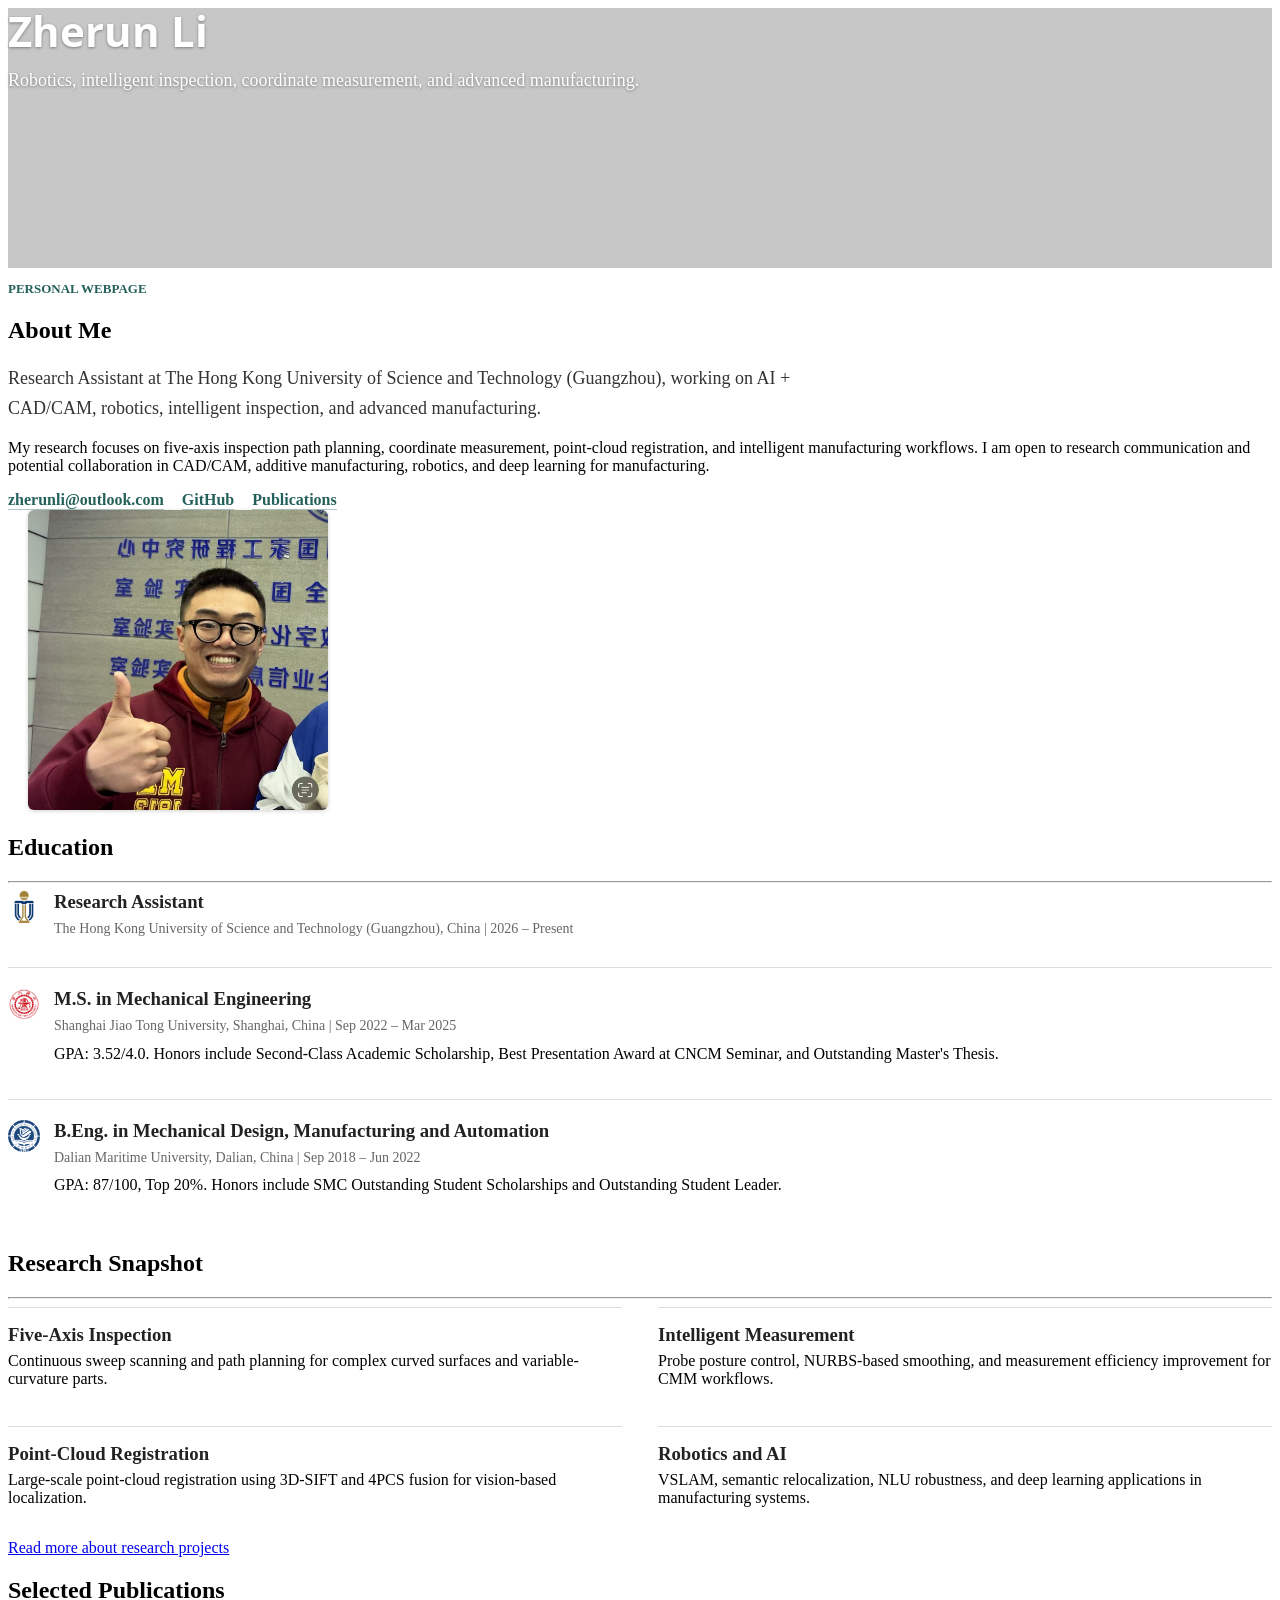
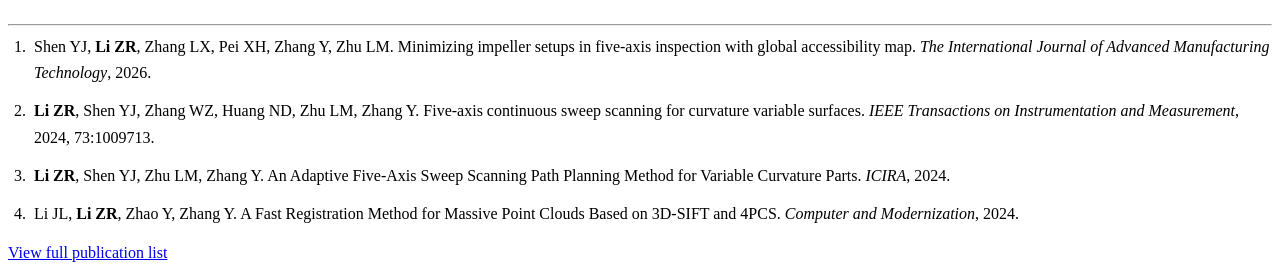
==== commit 4243e566: "Update the accepted paper, impeller inspection publicaiton" ====
--- a/index.html
+++ b/index.html
@@ -124,6 +124,11 @@
             <hr>
             <ol class="publication-list compact-publications">
               <li>
+                Shen YJ, <strong>Li ZR</strong>, Zhang LX, Pei XH, Zhang Y, Zhu LM.
+                Minimizing impeller setups in five-axis inspection with global accessibility map.
+                <em>The International Journal of Advanced Manufacturing Technology</em>, 2026.
+              </li>
+              <li>
                 <strong>Li ZR</strong>, Shen YJ, Zhang WZ, Huang ND, Zhu LM, Zhang Y.
                 Five-axis continuous sweep scanning for curvature variable surfaces.
                 <em>IEEE Transactions on Instrumentation and Measurement</em>, 2024, 73:1009713.
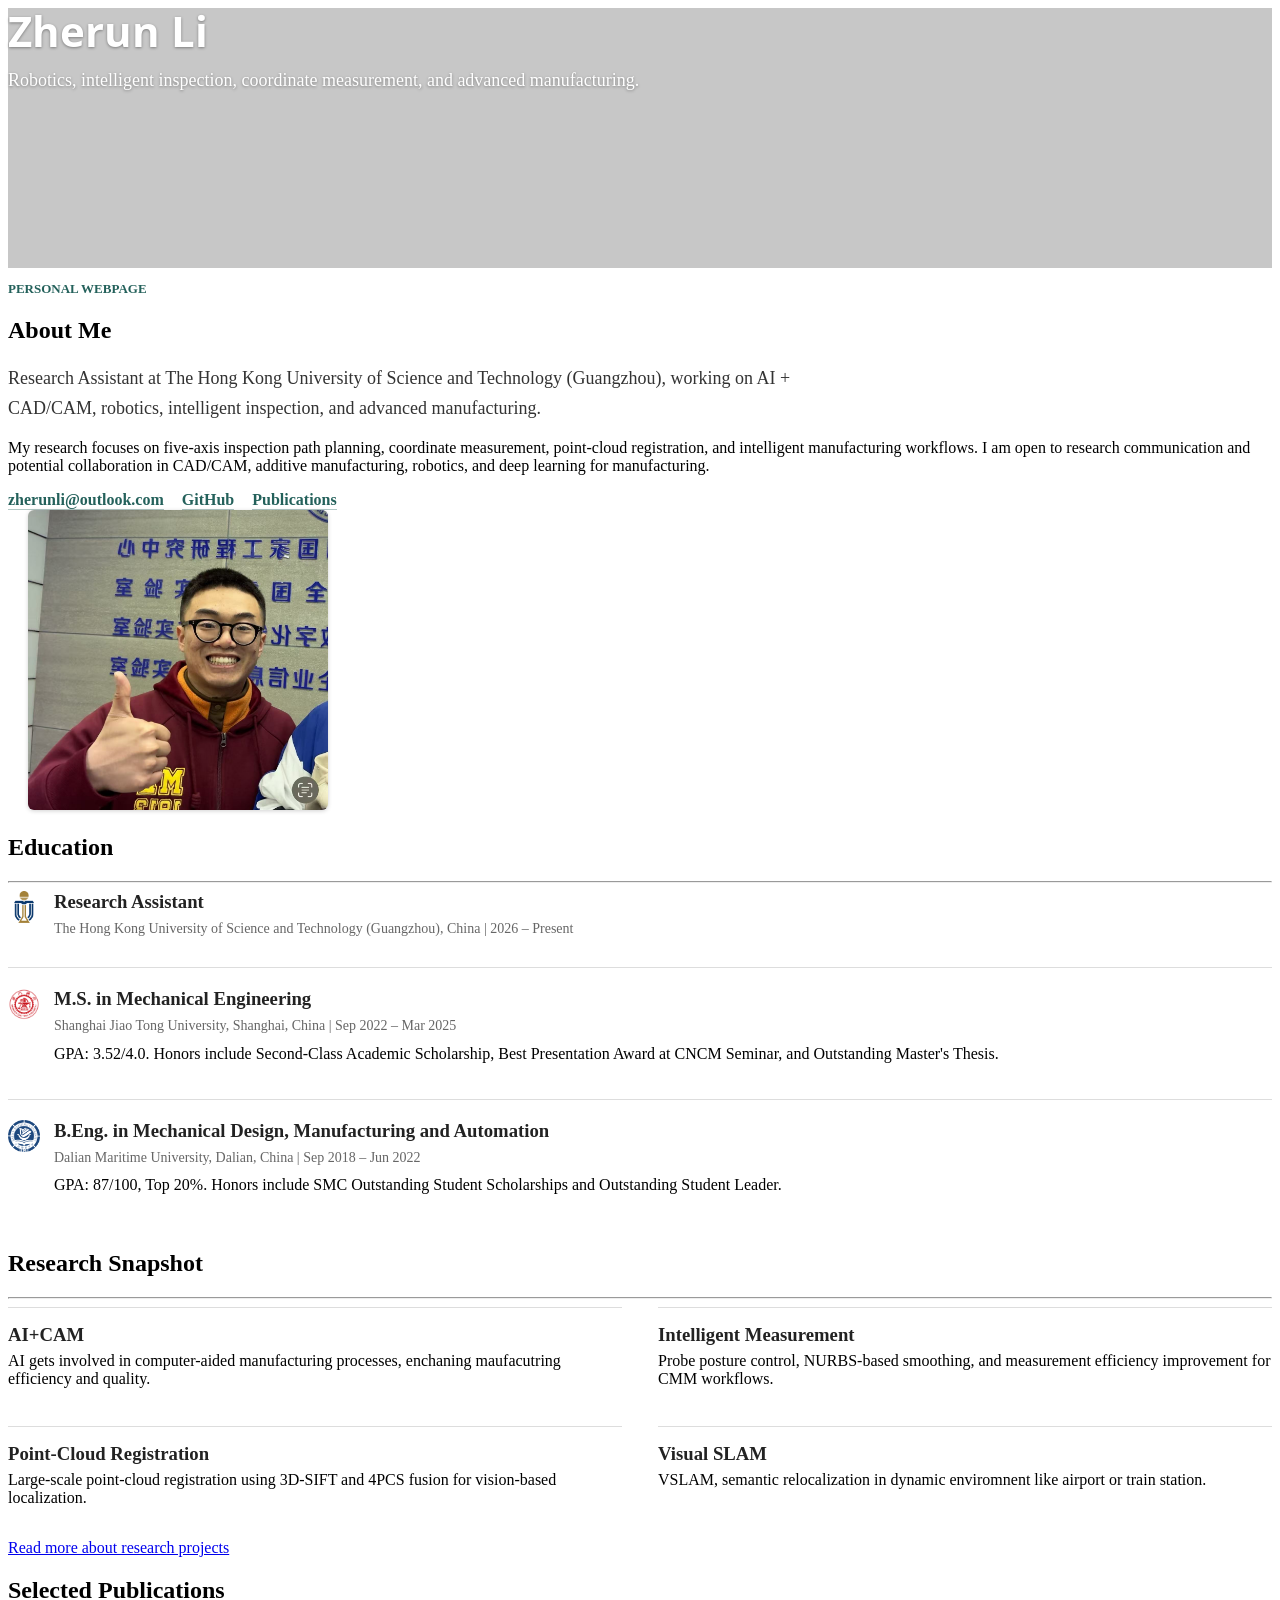
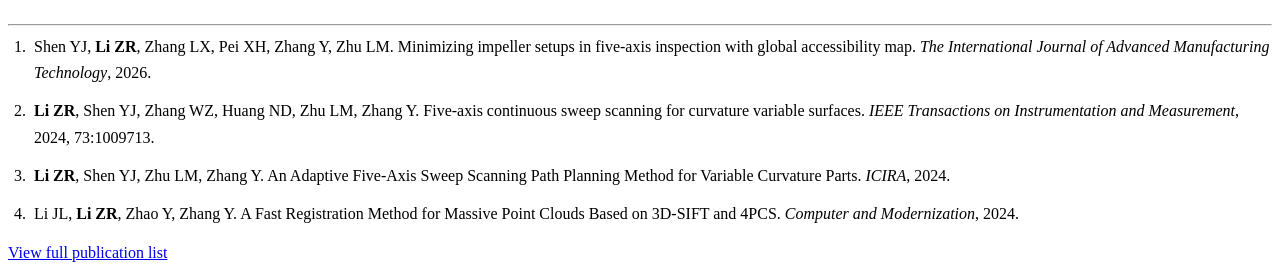
==== commit 7958b125: "modified my research snapshot and edit intelligent measurement to AI+CAM" ====
--- a/index.html
+++ b/index.html
@@ -96,8 +96,8 @@
             <hr>
             <div class="two-column-list">
               <div class="summary-item">
-                <h3>Five-Axis Inspection</h3>
-                <p class="text">Continuous sweep scanning and path planning for complex curved surfaces and variable-curvature parts.</p>
+                <h3>AI+CAM</h3>
+                <p class="text">AI gets involved in computer-aided manufacturing processes, enchaning maufacutring efficiency and quality.</p>
               </div>
               <div class="summary-item">
                 <h3>Intelligent Measurement</h3>
@@ -108,8 +108,8 @@
                 <p class="text">Large-scale point-cloud registration using 3D-SIFT and 4PCS fusion for vision-based localization.</p>
               </div>
               <div class="summary-item">
-                <h3>Robotics and AI</h3>
-                <p class="text">VSLAM, semantic relocalization, NLU robustness, and deep learning applications in manufacturing systems.</p>
+                <h3>Visual SLAM</h3>
+                <p class="text">VSLAM, semantic relocalization in dynamic enviromnent like airport or train station.</p>
               </div>
             </div>
             <p class="text">
--- a/css/custom.css
+++ b/css/custom.css
@@ -242,6 +242,35 @@
   margin: 0 0 4px 0;
   color: #222;
   font-weight: 700;
+}
+
+.publication-figure {
+  width: 100%;
+  max-width: 720px;
+  margin: 14px 0 8px 0;
+}
+
+.publication-figure-small {
+  max-width: 520px;
+}
+
+.publication-figure img {
+  display: block;
+  width: 100%;
+  height: auto;
+  border: 1px solid #ddd;
+  border-radius: 6px;
+  background: #fff;
+}
+
+.publication-description {
+  max-width: 760px;
+  min-height: 42px;
+  margin-top: 8px;
+  padding: 10px 12px;
+  border-left: 3px solid #d5d5d5;
+  background: #f7f7f7;
+  color: #666;
 }
 
 .skill-list {
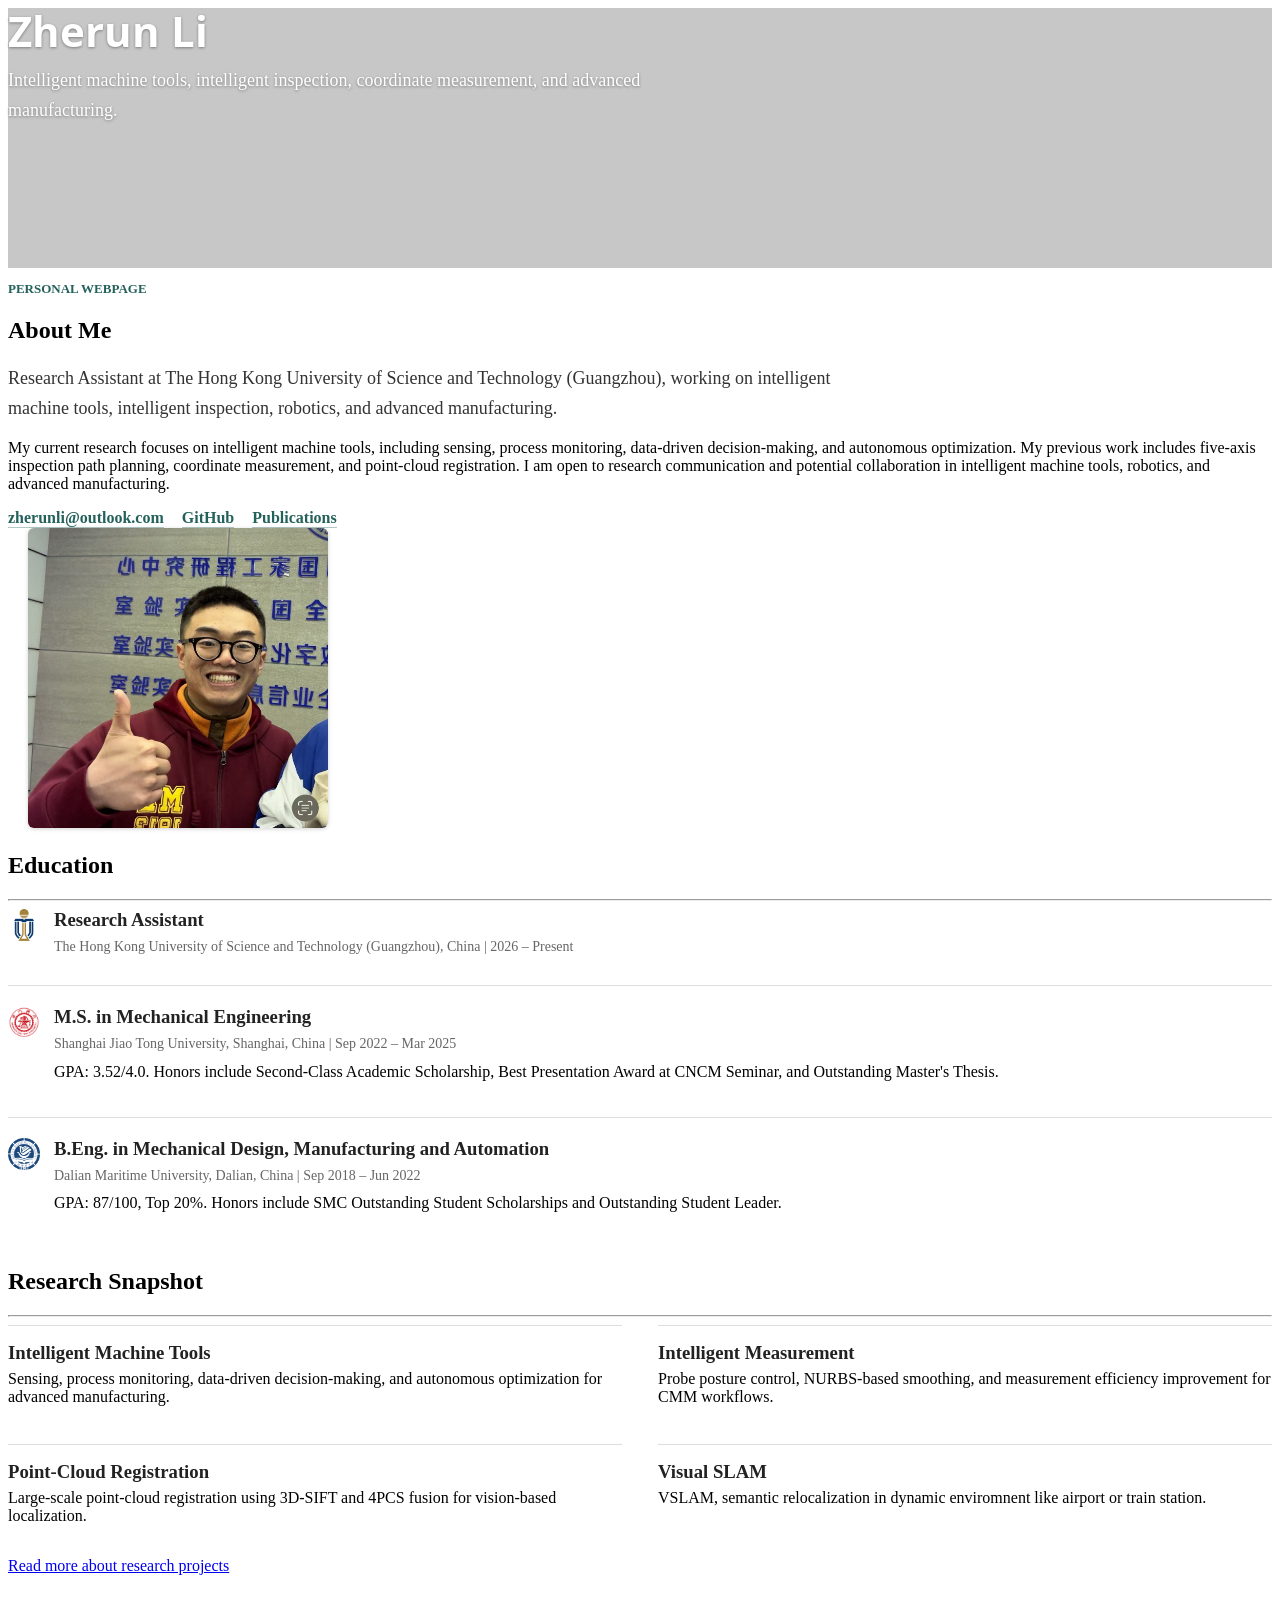
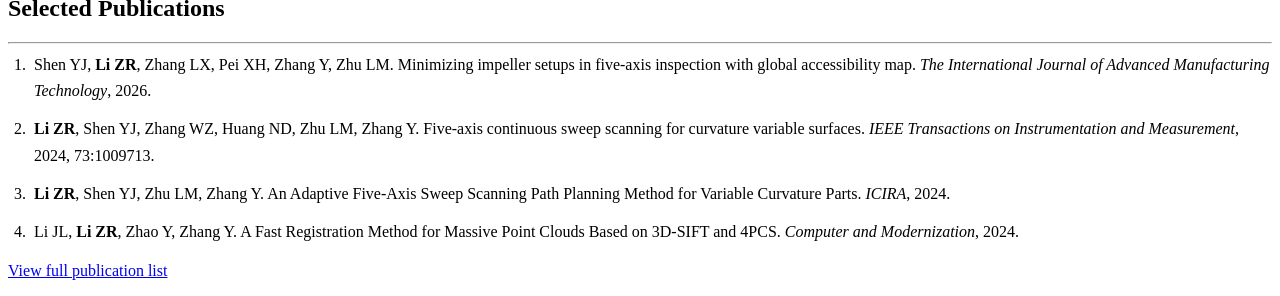
==== commit 34ab89bd: "updataed the research direction to intelligent machine tools" ====
--- a/index.html
+++ b/index.html
@@ -25,7 +25,7 @@
           <div class="flex-item flex-column">
             <h1 class="site-title">Zherun Li</h1>
             <p class="lead-text">
-              Robotics, intelligent inspection, coordinate measurement, and advanced manufacturing.
+              Intelligent machine tools, intelligent inspection, coordinate measurement, and advanced manufacturing.
             </p>
           </div>
         </div>
@@ -39,13 +39,14 @@
             <h2 class="no-top-margin">About Me</h2>
             <p class="lead-text">
               Research Assistant at The Hong Kong University of Science and Technology (Guangzhou),
-              working on AI + CAD/CAM, robotics, intelligent inspection, and advanced manufacturing.
+              working on intelligent machine tools, intelligent inspection, robotics, and advanced manufacturing.
             </p>
             <p class="text">
-              My research focuses on five-axis inspection path planning, coordinate measurement,
-              point-cloud registration, and intelligent manufacturing workflows. I am open to research
-              communication and potential collaboration in CAD/CAM, additive manufacturing, robotics,
-              and deep learning for manufacturing.
+              My current research focuses on intelligent machine tools, including sensing, process
+              monitoring, data-driven decision-making, and autonomous optimization. My previous work
+              includes five-axis inspection path planning, coordinate measurement, and point-cloud
+              registration. I am open to research communication and potential collaboration in
+              intelligent machine tools, robotics, and advanced manufacturing.
             </p>
             <div class="link-row">
               <a href="mailto:zherunli@outlook.com">zherunli@outlook.com</a>
@@ -96,8 +97,8 @@
             <hr>
             <div class="two-column-list">
               <div class="summary-item">
-                <h3>AI+CAM</h3>
-                <p class="text">AI gets involved in computer-aided manufacturing processes, enchaning maufacutring efficiency and quality.</p>
+                <h3>Intelligent Machine Tools</h3>
+                <p class="text">Sensing, process monitoring, data-driven decision-making, and autonomous optimization for advanced manufacturing.</p>
               </div>
               <div class="summary-item">
                 <h3>Intelligent Measurement</h3>
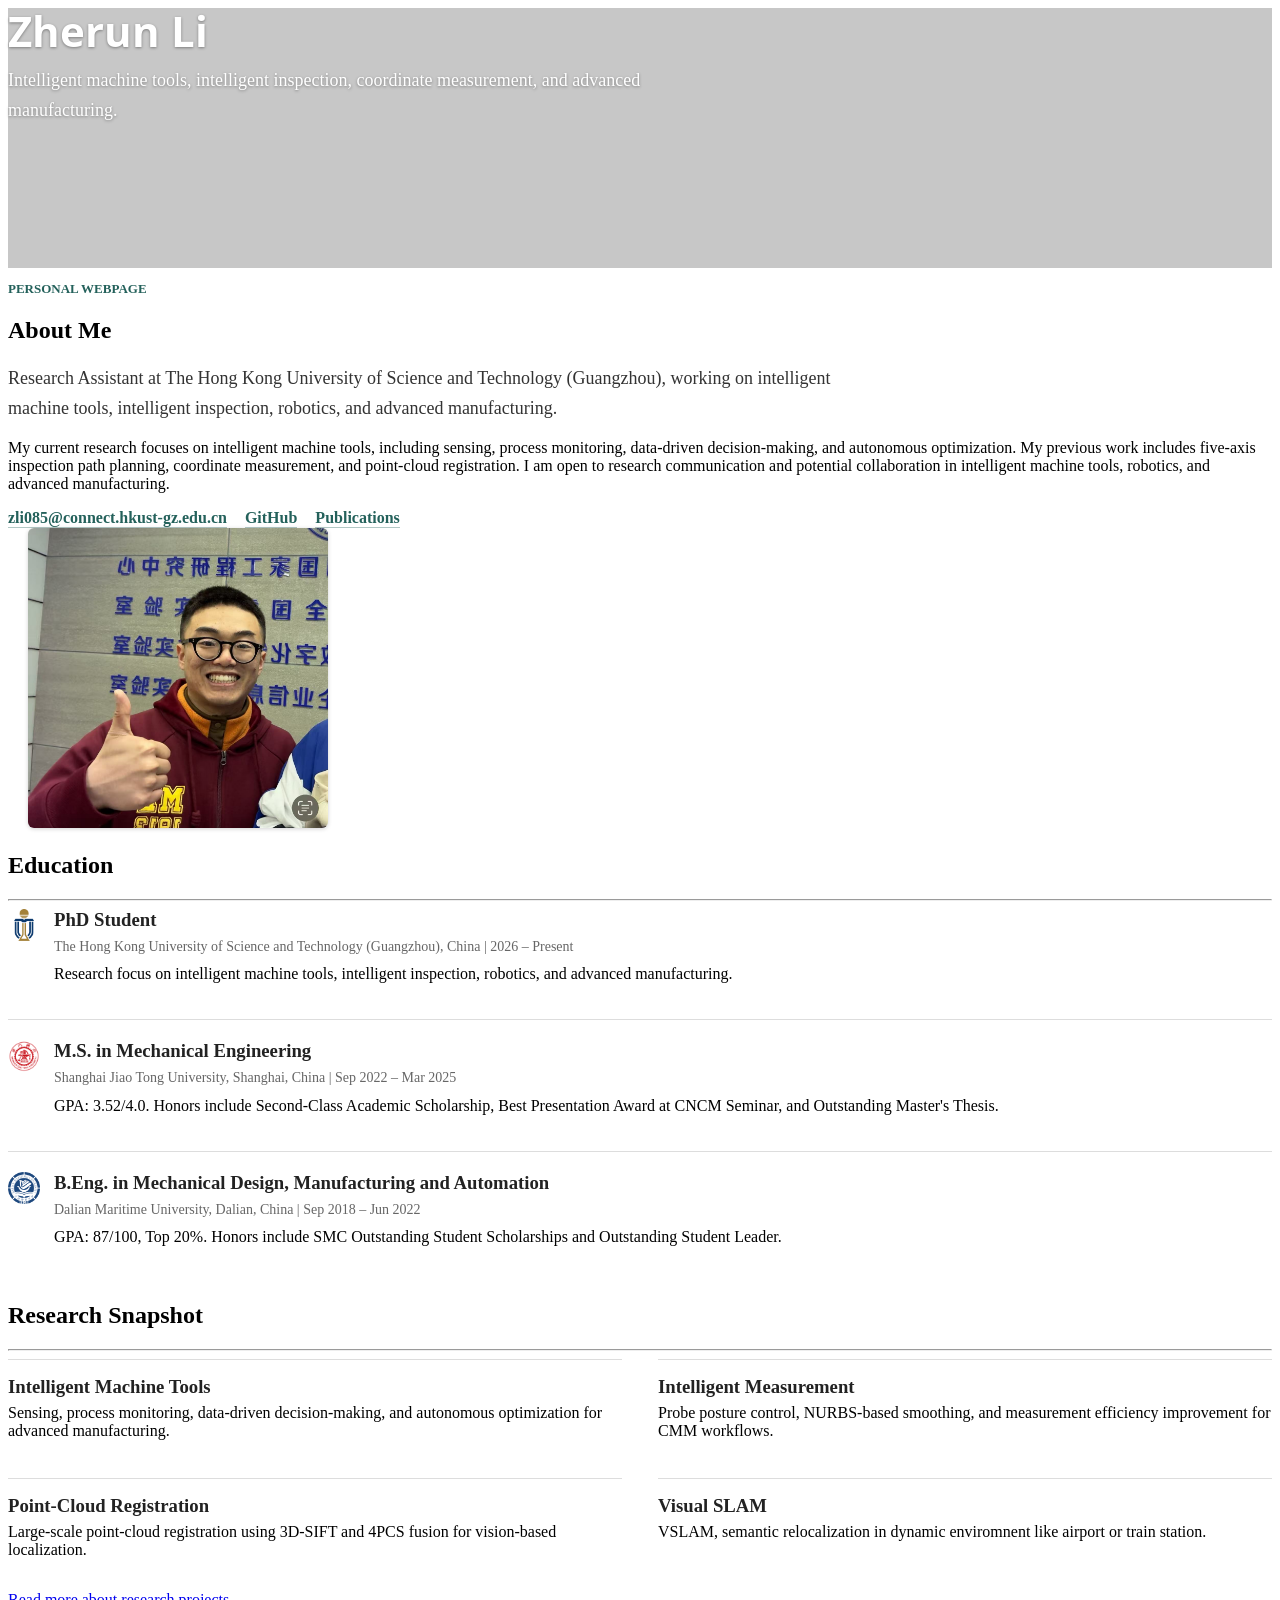
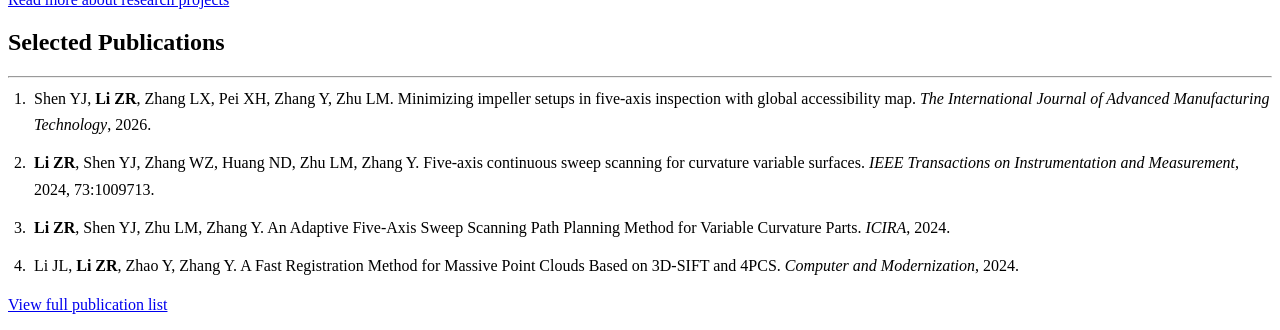
==== commit 56f34d2f: "Update PhD status and contact email" ====
--- a/index.html
+++ b/index.html
@@ -49,7 +49,7 @@
               intelligent machine tools, robotics, and advanced manufacturing.
             </p>
             <div class="link-row">
-              <a href="mailto:zherunli@outlook.com">zherunli@outlook.com</a>
+              <a href="mailto:zli085@connect.hkust-gz.edu.cn">zli085@connect.hkust-gz.edu.cn</a>
               <a href="https://github.com/zherunli" target="_blank" rel="noopener">GitHub</a>
               <a href="publications.html">Publications</a>
             </div>
@@ -67,8 +67,9 @@
               <div class="timeline-item logo-item">
                 <img src="img/hkustgz.png" alt="HKUST(GZ)">
                 <div>
-                  <h3>Research Assistant</h3>
+                  <h3>PhD Student</h3>
                   <p class="item-meta">The Hong Kong University of Science and Technology (Guangzhou), China | 2026 &ndash; Present</p>
+                  <p class="text compact-text">Research focus on intelligent machine tools, intelligent inspection, robotics, and advanced manufacturing.</p>
                 </div>
               </div>
               <div class="timeline-item logo-item">
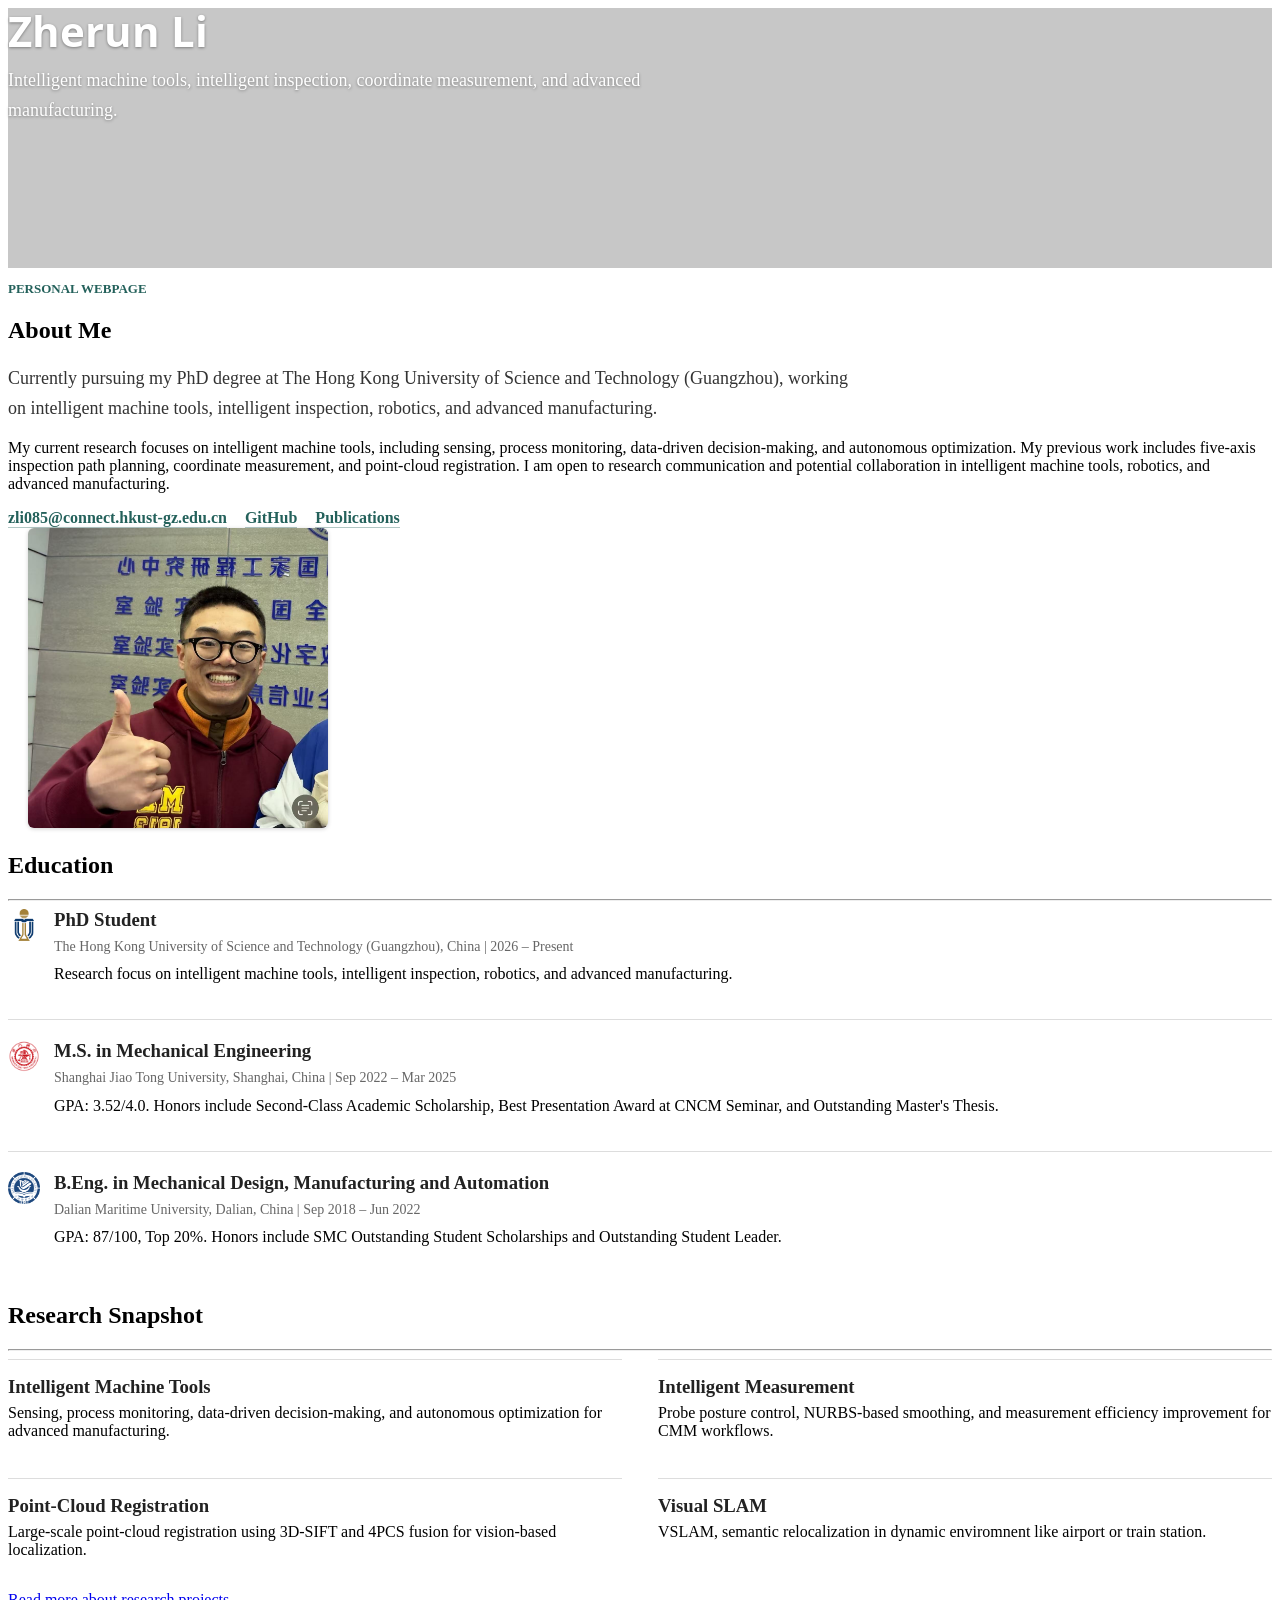
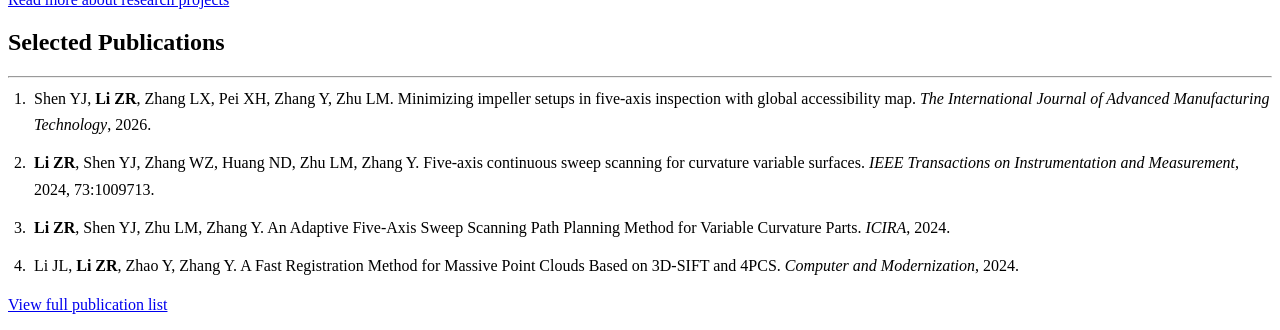
==== commit 2df08f83: "Updated personal description" ====
--- a/index.html
+++ b/index.html
@@ -38,7 +38,7 @@
             <p class="eyebrow no-top-margin">Personal Webpage</p>
             <h2 class="no-top-margin">About Me</h2>
             <p class="lead-text">
-              Research Assistant at The Hong Kong University of Science and Technology (Guangzhou),
+              Currently pursuing my PhD degree at The Hong Kong University of Science and Technology (Guangzhou),
               working on intelligent machine tools, intelligent inspection, robotics, and advanced manufacturing.
             </p>
             <p class="text">
